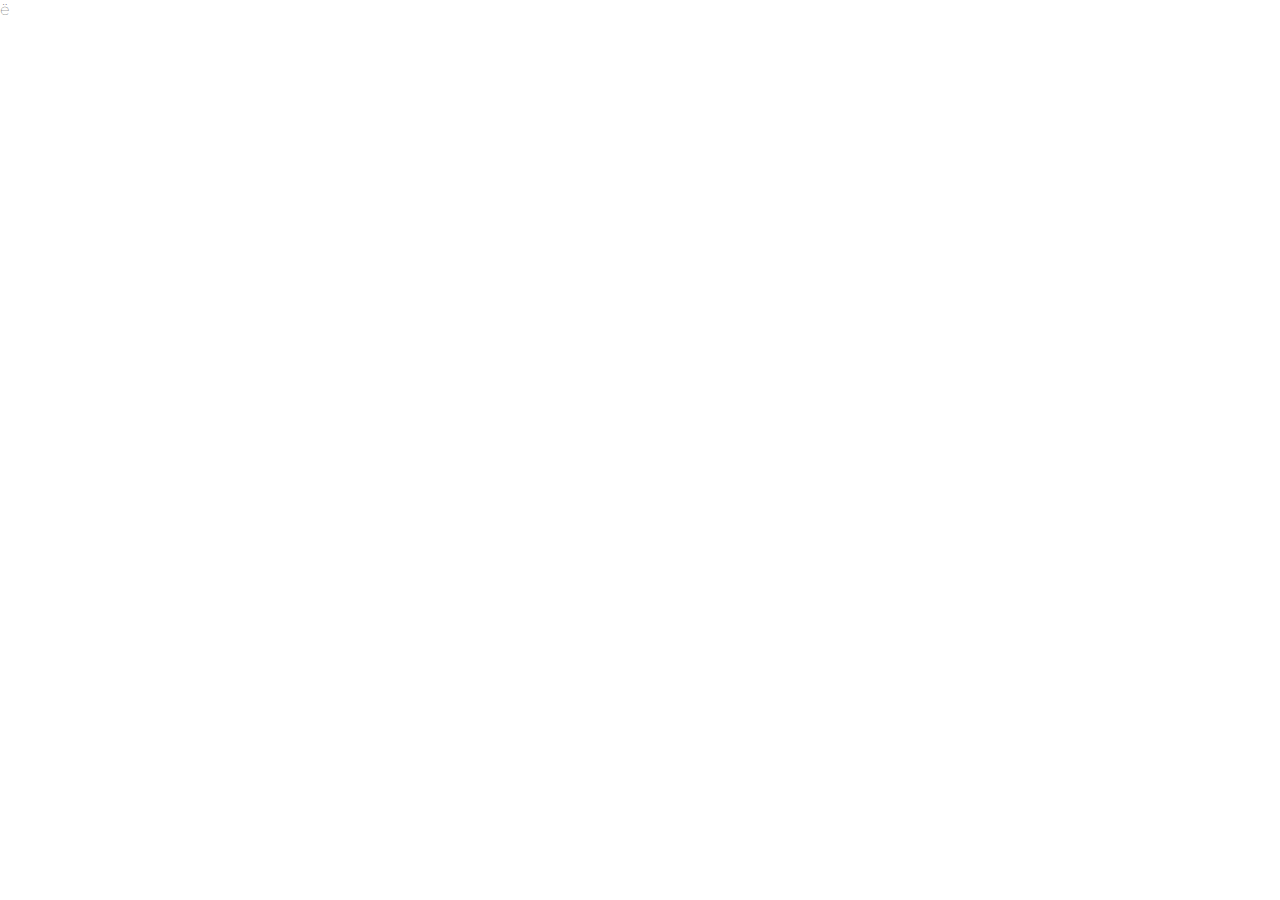
==== index.html @ 3fb4b511 "Initial commit" ====
<!DOCTYPE html>
<html lang="ru">
<head>
    <meta charset="UTF-8">
    <meta name="viewport" content="width=device-width, initial-scale=1">
    <link rel="stylesheet" type="text/css" href="./css/style.css">
    <title>Калькулятор</title>
</head>
<body>
<div class="container">
<main class="main">

</main>

</div>
<script type="text/javascript" src="./lib/jquery.min.js"></script>
<script type="text/javascript" src="./js/main.js"></script>
</body>
</html>ё
---- css/style.css ----
@font-face {
  font-family: "Georgia";
  src: url("../fonts/Georgia.woff2") format("woff2"), url("../fonts/Georgia.woff") format("woff");
  font-weight: normal;
  font-style: normal;
  font-display: swap;
}
@font-face {
  font-family: "Montserrat";
  src: url("../fonts/Montserrat-Thin.woff2") format("woff2"), url("../fonts/Montserrat-Thin.woff") format("woff");
  font-weight: 100;
  font-style: normal;
  font-display: swap;
}
*,
*::before,
*::after {
  -webkit-box-sizing: border-box;
          box-sizing: border-box;
}

body, h1, h2, h3, h4, h5, p, figure, picture {
  margin: 0;
  padding: 0;
  border: 0;
  font: inherit;
  vertical-align: baseline;
}

img, picture {
  display: block;
  max-width: 100%;
}

ol, ul {
  list-style: none;
  margin: 0;
  padding: 0;
}

input, textarea, select {
  font: inherit;
}

input, textarea {
  font-family: inherit;
  font-size: inherit;
  line-height: inherit;
  margin: 0;
}

button, input {
  overflow: visible;
}

a {
  text-decoration: none;
}

body {
  margin: 0 auto;
  font-family: "Montserrat", sans-serif;
  font-size: 16px;
  color: #333;
  background: #fff;
  -webkit-box-shadow: 0px 0px 128px -30px rgba(0, 0, 0, 0.29);
          box-shadow: 0px 0px 128px -30px rgba(0, 0, 0, 0.29);
  overflow-x: hidden;
  max-width: 1920px;
  min-height: 100vh;
}

.container {
  width: 100%;
  height: 100%;
  max-width: 1240px;
  margin: 0 auto;
  padding: 0 20px;
  -webkit-box-sizing: border-box;
          box-sizing: border-box;
}
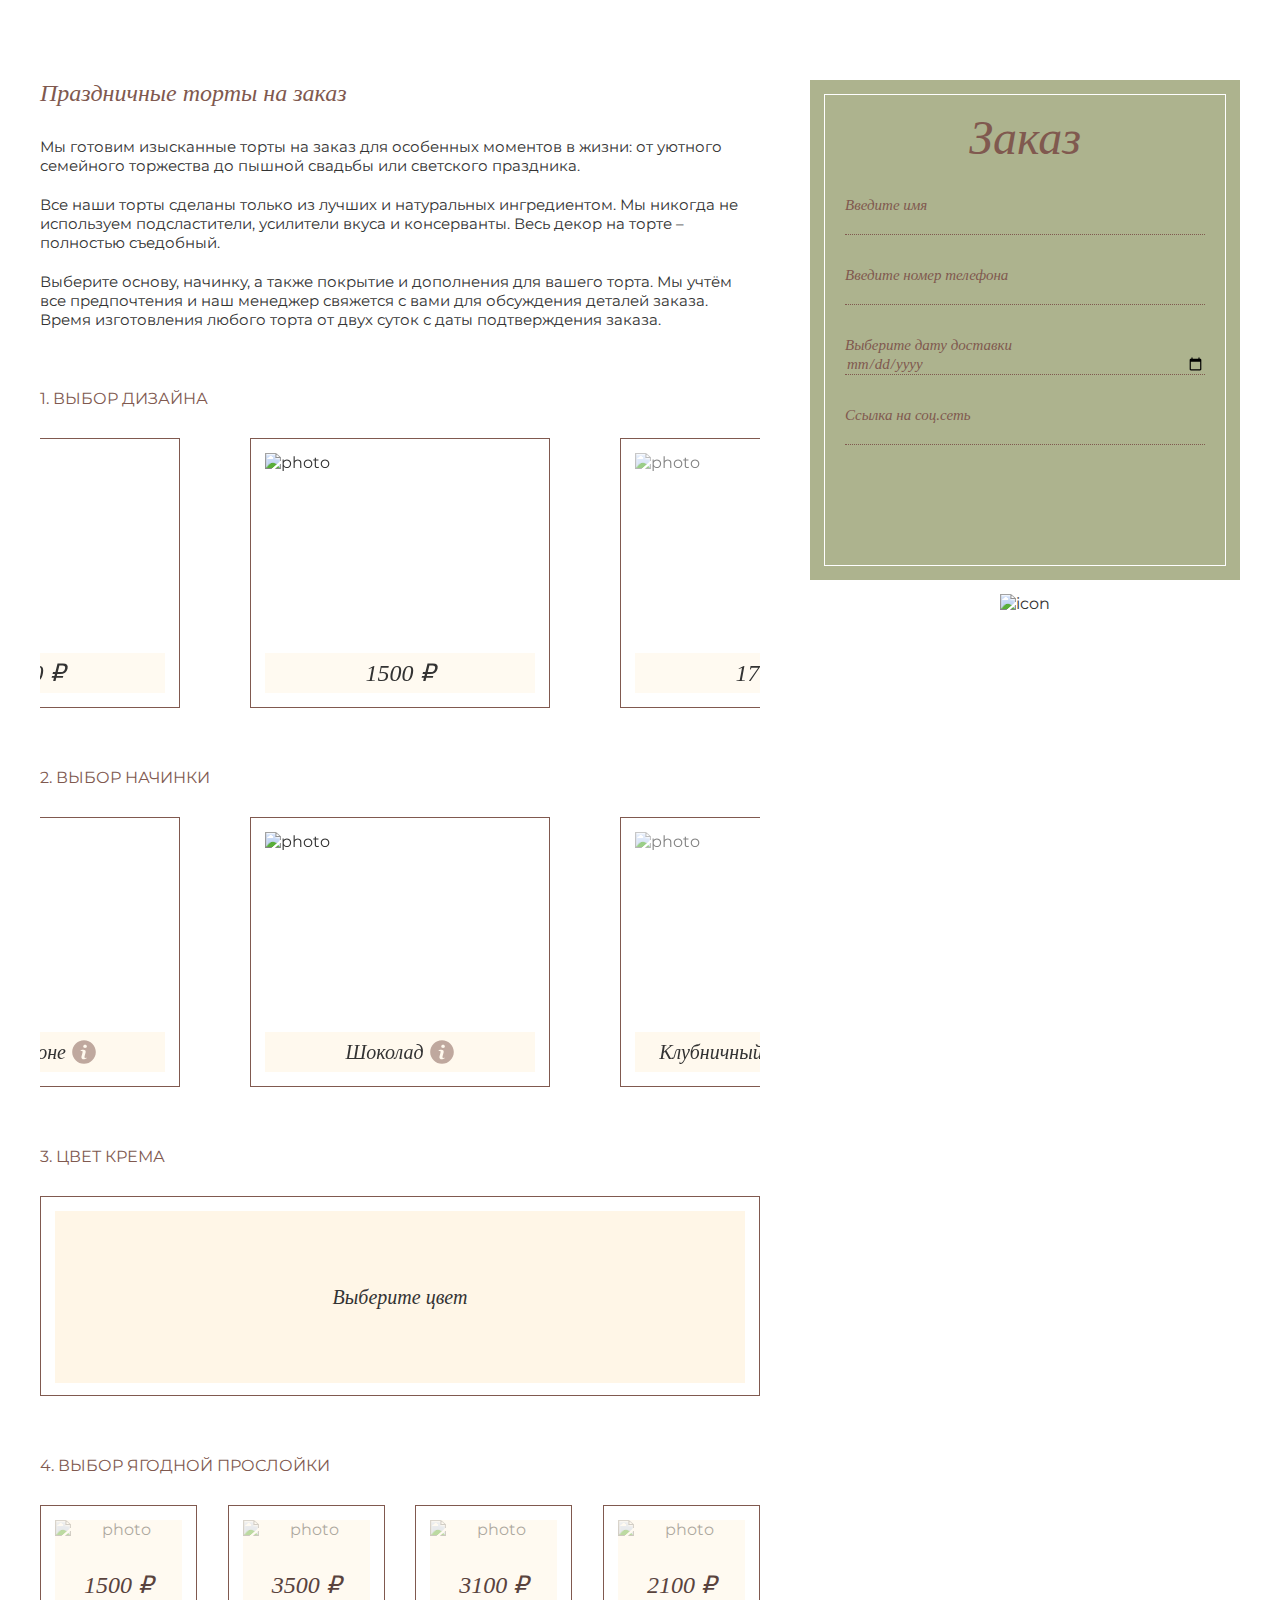
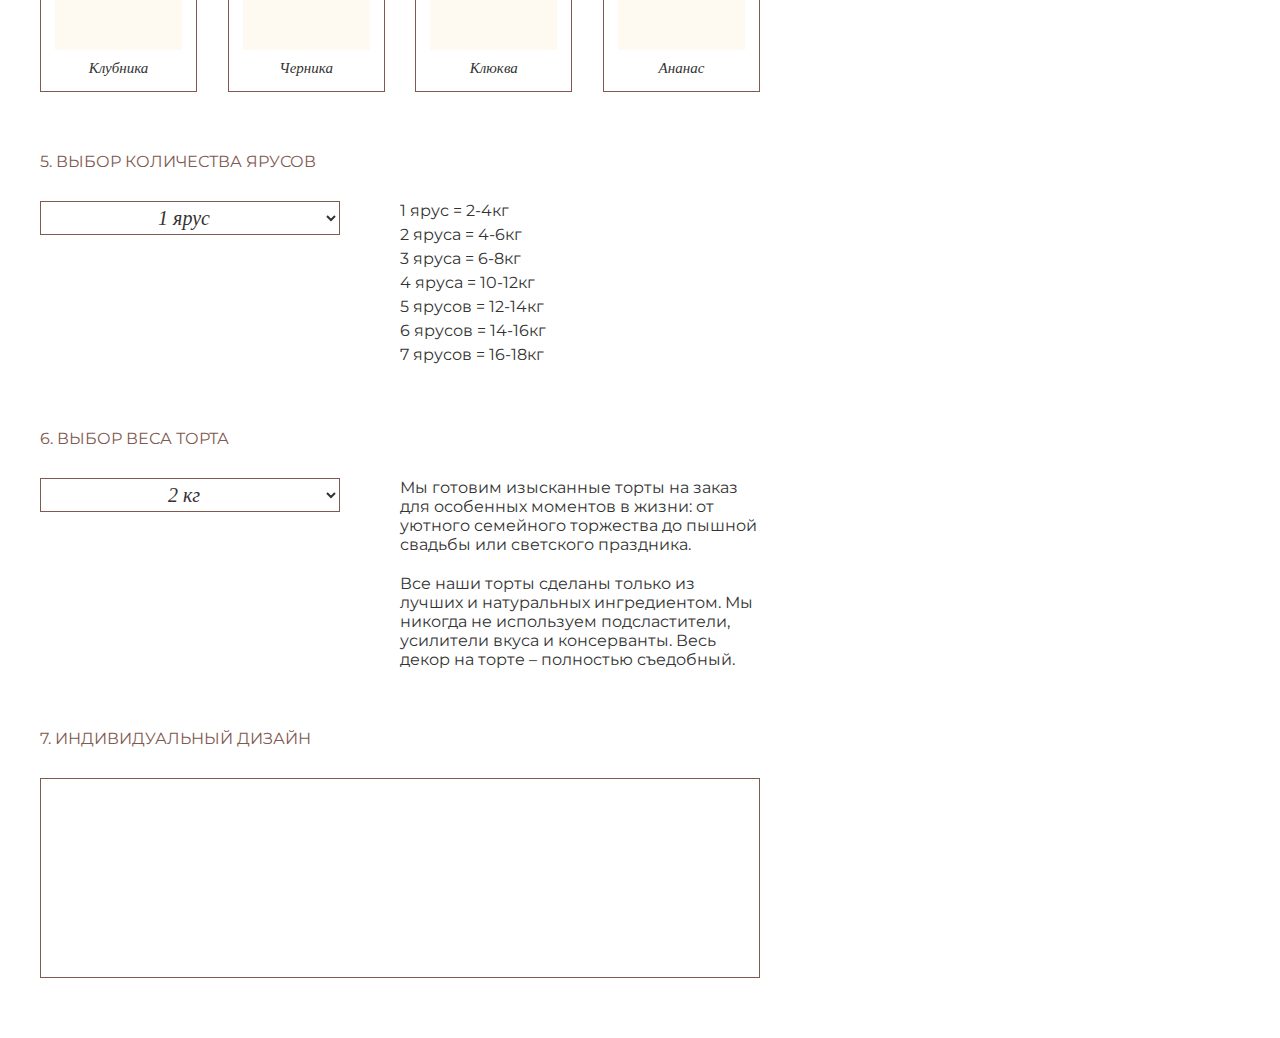
==== commit 40d971d2: "init" ====
--- a/index.html
+++ b/index.html
@@ -3,17 +3,397 @@
 <head>
     <meta charset="UTF-8">
     <meta name="viewport" content="width=device-width, initial-scale=1">
+    <link rel="stylesheet" type="text/css" href="./lib/slider/slick.css"/>
+    <link rel="stylesheet" type="text/css" href="./lib/slider/slick-theme.css"/>
+    <link rel="stylesheet" type="text/css" href="./lib/color-picker/index.min.css"/>
     <link rel="stylesheet" type="text/css" href="./css/style.css">
     <title>Калькулятор</title>
 </head>
 <body>
 <div class="container">
-<main class="main">
-
+<main class="calculator">
+    <div class="calculator__left">
+        <div class="calculator__left__description">
+            <h1>Праздничные торты на заказ</h1>
+            <p>Мы готовим изысканные торты на заказ для особенных моментов в жизни: от уютного семейного торжества до
+                пышной свадьбы или светского праздника.</p>
+            <p>Все наши торты сделаны только из лучших и натуральных ингредиентом. Мы никогда не используем
+                подсластители, усилители вкуса и консерванты. Весь декор на торте – полностью съедобный.</p>
+            <p>Выберите основу, начинку, а также покрытие и дополнения для вашего торта.
+                Мы учтём все предпочтения и наш менеджер свяжется с вами для обсуждения деталей заказа.
+                Время изготовления любого торта от двух суток с даты подтверждения заказа.</p>
+        </div>
+        <div class="design">
+            <h2>1. Выбор дизайна</h2>
+            <div class="design__slider">
+                <div>
+                    <div class="design-slide">
+                        <img src="https://four.alexmade.ru/wp-content/uploads/2023/03/3.webp" alt="photo">
+                        <div class="design-slide__prise">
+                            1500 ₽
+                        </div>
+                    </div>
+                </div>
+                <div>
+                    <div class="design-slide">
+                        <img src="https://four.alexmade.ru/wp-content/uploads/2023/03/img_4288.png" alt="photo">
+                        <div class="design-slide__prise">
+                            1700 ₽
+                        </div>
+                    </div>
+                </div>
+                <div>
+                    <div class="design-slide">
+                        <img src="https://four.alexmade.ru/wp-content/uploads/2023/03/img_4296.jpg" alt="photo">
+                        <div class="design-slide__prise">
+                            2000 ₽
+                        </div>
+                    </div>
+                </div>
+                <div>
+                    <div class="design-slide">
+                        <img src="https://four.alexmade.ru/wp-content/uploads/2023/03/img_4298.jpg" alt="photo">
+                        <div class="design-slide__prise">
+                            1300 ₽
+                        </div>
+                    </div>
+                </div>
+                <div>
+                    <div class="design-slide">
+                        <img src="https://four.alexmade.ru/wp-content/uploads/2023/03/img_4299.jpg" alt="photo">
+                        <div class="design-slide__prise">
+                            1500 ₽
+                        </div>
+                    </div>
+                </div>
+                <div>
+                    <div class="design-slide">
+                        <img src="https://four.alexmade.ru/wp-content/uploads/2023/03/3.webp" alt="photo">
+                        <div class="design-slide__prise">
+                            3500 ₽
+                        </div>
+                    </div>
+                </div>
+                <div>
+                    <div class="design-slide">
+                        <img src="https://four.alexmade.ru/wp-content/uploads/2023/03/3.webp" alt="photo">
+                        <div class="design-slide__prise">
+                            2100 ₽
+                        </div>
+                    </div>
+                </div>
+            </div>
+        </div>
+        <div class="filling">
+            <h2>2. выбор начинки</h2>
+            <div class="filling__slider">
+                <div>
+                    <div class="design-slide">
+                        <img src="https://four.alexmade.ru/wp-content/uploads/2023/03/3.webp" alt="photo">
+                        <div class="design-slide__prise">
+                            <span>Шоколад</span>
+                            <svg xmlns="http://www.w3.org/2000/svg" viewBox="0 0 26 26" width="26px" height="26px">
+                                <path d="M 13 1.1875 C 6.476563 1.1875 1.1875 6.476563 1.1875 13 C 1.1875 19.523438 6.476563 24.8125 13 24.8125 C 19.523438 24.8125 24.8125 19.523438 24.8125 13 C 24.8125 6.476563 19.523438 1.1875 13 1.1875 Z M 15.460938 19.496094 C 14.851563 19.734375 14.367188 19.917969 14.003906 20.042969 C 13.640625 20.167969 13.222656 20.230469 12.742188 20.230469 C 12.007813 20.230469 11.433594 20.050781 11.023438 19.691406 C 10.617188 19.335938 10.414063 18.878906 10.414063 18.324219 C 10.414063 18.109375 10.429688 17.890625 10.460938 17.667969 C 10.488281 17.441406 10.539063 17.191406 10.605469 16.90625 L 11.367188 14.21875 C 11.433594 13.960938 11.492188 13.71875 11.539063 13.488281 C 11.585938 13.257813 11.605469 13.046875 11.605469 12.855469 C 11.605469 12.515625 11.535156 12.273438 11.394531 12.140625 C 11.25 12.003906 10.980469 11.9375 10.582031 11.9375 C 10.386719 11.9375 10.183594 11.96875 9.976563 12.027344 C 9.769531 12.089844 9.59375 12.148438 9.445313 12.203125 L 9.648438 11.375 C 10.144531 11.171875 10.621094 11 11.078125 10.855469 C 11.53125 10.710938 11.964844 10.636719 12.367188 10.636719 C 13.097656 10.636719 13.664063 10.816406 14.058594 11.167969 C 14.453125 11.519531 14.652344 11.980469 14.652344 12.542969 C 14.652344 12.660156 14.640625 12.867188 14.613281 13.160156 C 14.585938 13.453125 14.535156 13.722656 14.460938 13.972656 L 13.703125 16.652344 C 13.640625 16.867188 13.585938 17.113281 13.535156 17.386719 C 13.488281 17.660156 13.464844 17.871094 13.464844 18.011719 C 13.464844 18.367188 13.542969 18.613281 13.703125 18.742188 C 13.859375 18.871094 14.136719 18.933594 14.53125 18.933594 C 14.714844 18.933594 14.921875 18.902344 15.15625 18.839844 C 15.386719 18.773438 15.554688 18.71875 15.660156 18.667969 Z M 15.324219 8.617188 C 14.972656 8.945313 14.546875 9.109375 14.050781 9.109375 C 13.554688 9.109375 13.125 8.945313 12.769531 8.617188 C 12.414063 8.289063 12.238281 7.890625 12.238281 7.425781 C 12.238281 6.960938 12.417969 6.558594 12.769531 6.226563 C 13.125 5.894531 13.554688 5.730469 14.050781 5.730469 C 14.546875 5.730469 14.972656 5.894531 15.324219 6.226563 C 15.679688 6.558594 15.855469 6.960938 15.855469 7.425781 C 15.855469 7.890625 15.679688 8.289063 15.324219 8.617188 Z"/>
+                            </svg>
+                        </div>
+                    </div>
+                </div>
+                <div>
+                    <div class="design-slide">
+                        <img src="https://four.alexmade.ru/wp-content/uploads/2023/03/img_4288.png" alt="photo">
+                        <div class="design-slide__prise">
+                            <span>Клубничный мармелад</span>
+                            <svg xmlns="http://www.w3.org/2000/svg" viewBox="0 0 26 26" width="26px" height="26px">
+                                <path d="M 13 1.1875 C 6.476563 1.1875 1.1875 6.476563 1.1875 13 C 1.1875 19.523438 6.476563 24.8125 13 24.8125 C 19.523438 24.8125 24.8125 19.523438 24.8125 13 C 24.8125 6.476563 19.523438 1.1875 13 1.1875 Z M 15.460938 19.496094 C 14.851563 19.734375 14.367188 19.917969 14.003906 20.042969 C 13.640625 20.167969 13.222656 20.230469 12.742188 20.230469 C 12.007813 20.230469 11.433594 20.050781 11.023438 19.691406 C 10.617188 19.335938 10.414063 18.878906 10.414063 18.324219 C 10.414063 18.109375 10.429688 17.890625 10.460938 17.667969 C 10.488281 17.441406 10.539063 17.191406 10.605469 16.90625 L 11.367188 14.21875 C 11.433594 13.960938 11.492188 13.71875 11.539063 13.488281 C 11.585938 13.257813 11.605469 13.046875 11.605469 12.855469 C 11.605469 12.515625 11.535156 12.273438 11.394531 12.140625 C 11.25 12.003906 10.980469 11.9375 10.582031 11.9375 C 10.386719 11.9375 10.183594 11.96875 9.976563 12.027344 C 9.769531 12.089844 9.59375 12.148438 9.445313 12.203125 L 9.648438 11.375 C 10.144531 11.171875 10.621094 11 11.078125 10.855469 C 11.53125 10.710938 11.964844 10.636719 12.367188 10.636719 C 13.097656 10.636719 13.664063 10.816406 14.058594 11.167969 C 14.453125 11.519531 14.652344 11.980469 14.652344 12.542969 C 14.652344 12.660156 14.640625 12.867188 14.613281 13.160156 C 14.585938 13.453125 14.535156 13.722656 14.460938 13.972656 L 13.703125 16.652344 C 13.640625 16.867188 13.585938 17.113281 13.535156 17.386719 C 13.488281 17.660156 13.464844 17.871094 13.464844 18.011719 C 13.464844 18.367188 13.542969 18.613281 13.703125 18.742188 C 13.859375 18.871094 14.136719 18.933594 14.53125 18.933594 C 14.714844 18.933594 14.921875 18.902344 15.15625 18.839844 C 15.386719 18.773438 15.554688 18.71875 15.660156 18.667969 Z M 15.324219 8.617188 C 14.972656 8.945313 14.546875 9.109375 14.050781 9.109375 C 13.554688 9.109375 13.125 8.945313 12.769531 8.617188 C 12.414063 8.289063 12.238281 7.890625 12.238281 7.425781 C 12.238281 6.960938 12.417969 6.558594 12.769531 6.226563 C 13.125 5.894531 13.554688 5.730469 14.050781 5.730469 C 14.546875 5.730469 14.972656 5.894531 15.324219 6.226563 C 15.679688 6.558594 15.855469 6.960938 15.855469 7.425781 C 15.855469 7.890625 15.679688 8.289063 15.324219 8.617188 Z"/>
+                            </svg>
+                        </div>
+                    </div>
+                </div>
+                <div>
+                    <div class="design-slide">
+                        <img src="https://four.alexmade.ru/wp-content/uploads/2023/03/img_4296.jpg" alt="photo">
+                        <div class="design-slide__prise">
+                            <span>Смородина-лаванда</span>
+                            <svg xmlns="http://www.w3.org/2000/svg" viewBox="0 0 26 26" width="26px" height="26px">
+                                <path d="M 13 1.1875 C 6.476563 1.1875 1.1875 6.476563 1.1875 13 C 1.1875 19.523438 6.476563 24.8125 13 24.8125 C 19.523438 24.8125 24.8125 19.523438 24.8125 13 C 24.8125 6.476563 19.523438 1.1875 13 1.1875 Z M 15.460938 19.496094 C 14.851563 19.734375 14.367188 19.917969 14.003906 20.042969 C 13.640625 20.167969 13.222656 20.230469 12.742188 20.230469 C 12.007813 20.230469 11.433594 20.050781 11.023438 19.691406 C 10.617188 19.335938 10.414063 18.878906 10.414063 18.324219 C 10.414063 18.109375 10.429688 17.890625 10.460938 17.667969 C 10.488281 17.441406 10.539063 17.191406 10.605469 16.90625 L 11.367188 14.21875 C 11.433594 13.960938 11.492188 13.71875 11.539063 13.488281 C 11.585938 13.257813 11.605469 13.046875 11.605469 12.855469 C 11.605469 12.515625 11.535156 12.273438 11.394531 12.140625 C 11.25 12.003906 10.980469 11.9375 10.582031 11.9375 C 10.386719 11.9375 10.183594 11.96875 9.976563 12.027344 C 9.769531 12.089844 9.59375 12.148438 9.445313 12.203125 L 9.648438 11.375 C 10.144531 11.171875 10.621094 11 11.078125 10.855469 C 11.53125 10.710938 11.964844 10.636719 12.367188 10.636719 C 13.097656 10.636719 13.664063 10.816406 14.058594 11.167969 C 14.453125 11.519531 14.652344 11.980469 14.652344 12.542969 C 14.652344 12.660156 14.640625 12.867188 14.613281 13.160156 C 14.585938 13.453125 14.535156 13.722656 14.460938 13.972656 L 13.703125 16.652344 C 13.640625 16.867188 13.585938 17.113281 13.535156 17.386719 C 13.488281 17.660156 13.464844 17.871094 13.464844 18.011719 C 13.464844 18.367188 13.542969 18.613281 13.703125 18.742188 C 13.859375 18.871094 14.136719 18.933594 14.53125 18.933594 C 14.714844 18.933594 14.921875 18.902344 15.15625 18.839844 C 15.386719 18.773438 15.554688 18.71875 15.660156 18.667969 Z M 15.324219 8.617188 C 14.972656 8.945313 14.546875 9.109375 14.050781 9.109375 C 13.554688 9.109375 13.125 8.945313 12.769531 8.617188 C 12.414063 8.289063 12.238281 7.890625 12.238281 7.425781 C 12.238281 6.960938 12.417969 6.558594 12.769531 6.226563 C 13.125 5.894531 13.554688 5.730469 14.050781 5.730469 C 14.546875 5.730469 14.972656 5.894531 15.324219 6.226563 C 15.679688 6.558594 15.855469 6.960938 15.855469 7.425781 C 15.855469 7.890625 15.679688 8.289063 15.324219 8.617188 Z"/>
+                            </svg>
+                        </div>
+                    </div>
+                </div>
+                <div>
+                    <div class="design-slide">
+                        <img src="https://four.alexmade.ru/wp-content/uploads/2023/03/img_4298.jpg" alt="photo">
+                        <div class="design-slide__prise">
+                            <span>Ванильный</span>
+                            <svg xmlns="http://www.w3.org/2000/svg" viewBox="0 0 26 26" width="26px" height="26px">
+                                <path d="M 13 1.1875 C 6.476563 1.1875 1.1875 6.476563 1.1875 13 C 1.1875 19.523438 6.476563 24.8125 13 24.8125 C 19.523438 24.8125 24.8125 19.523438 24.8125 13 C 24.8125 6.476563 19.523438 1.1875 13 1.1875 Z M 15.460938 19.496094 C 14.851563 19.734375 14.367188 19.917969 14.003906 20.042969 C 13.640625 20.167969 13.222656 20.230469 12.742188 20.230469 C 12.007813 20.230469 11.433594 20.050781 11.023438 19.691406 C 10.617188 19.335938 10.414063 18.878906 10.414063 18.324219 C 10.414063 18.109375 10.429688 17.890625 10.460938 17.667969 C 10.488281 17.441406 10.539063 17.191406 10.605469 16.90625 L 11.367188 14.21875 C 11.433594 13.960938 11.492188 13.71875 11.539063 13.488281 C 11.585938 13.257813 11.605469 13.046875 11.605469 12.855469 C 11.605469 12.515625 11.535156 12.273438 11.394531 12.140625 C 11.25 12.003906 10.980469 11.9375 10.582031 11.9375 C 10.386719 11.9375 10.183594 11.96875 9.976563 12.027344 C 9.769531 12.089844 9.59375 12.148438 9.445313 12.203125 L 9.648438 11.375 C 10.144531 11.171875 10.621094 11 11.078125 10.855469 C 11.53125 10.710938 11.964844 10.636719 12.367188 10.636719 C 13.097656 10.636719 13.664063 10.816406 14.058594 11.167969 C 14.453125 11.519531 14.652344 11.980469 14.652344 12.542969 C 14.652344 12.660156 14.640625 12.867188 14.613281 13.160156 C 14.585938 13.453125 14.535156 13.722656 14.460938 13.972656 L 13.703125 16.652344 C 13.640625 16.867188 13.585938 17.113281 13.535156 17.386719 C 13.488281 17.660156 13.464844 17.871094 13.464844 18.011719 C 13.464844 18.367188 13.542969 18.613281 13.703125 18.742188 C 13.859375 18.871094 14.136719 18.933594 14.53125 18.933594 C 14.714844 18.933594 14.921875 18.902344 15.15625 18.839844 C 15.386719 18.773438 15.554688 18.71875 15.660156 18.667969 Z M 15.324219 8.617188 C 14.972656 8.945313 14.546875 9.109375 14.050781 9.109375 C 13.554688 9.109375 13.125 8.945313 12.769531 8.617188 C 12.414063 8.289063 12.238281 7.890625 12.238281 7.425781 C 12.238281 6.960938 12.417969 6.558594 12.769531 6.226563 C 13.125 5.894531 13.554688 5.730469 14.050781 5.730469 C 14.546875 5.730469 14.972656 5.894531 15.324219 6.226563 C 15.679688 6.558594 15.855469 6.960938 15.855469 7.425781 C 15.855469 7.890625 15.679688 8.289063 15.324219 8.617188 Z"/>
+                            </svg>
+                        </div>
+                    </div>
+                </div>
+                <div>
+                    <div class="design-slide">
+                        <img src="https://four.alexmade.ru/wp-content/uploads/2023/03/img_4299.jpg" alt="photo">
+                        <div class="design-slide__prise">
+                            <span>Тирамису</span>
+                            <svg xmlns="http://www.w3.org/2000/svg" viewBox="0 0 26 26" width="26px" height="26px">
+                                <path d="M 13 1.1875 C 6.476563 1.1875 1.1875 6.476563 1.1875 13 C 1.1875 19.523438 6.476563 24.8125 13 24.8125 C 19.523438 24.8125 24.8125 19.523438 24.8125 13 C 24.8125 6.476563 19.523438 1.1875 13 1.1875 Z M 15.460938 19.496094 C 14.851563 19.734375 14.367188 19.917969 14.003906 20.042969 C 13.640625 20.167969 13.222656 20.230469 12.742188 20.230469 C 12.007813 20.230469 11.433594 20.050781 11.023438 19.691406 C 10.617188 19.335938 10.414063 18.878906 10.414063 18.324219 C 10.414063 18.109375 10.429688 17.890625 10.460938 17.667969 C 10.488281 17.441406 10.539063 17.191406 10.605469 16.90625 L 11.367188 14.21875 C 11.433594 13.960938 11.492188 13.71875 11.539063 13.488281 C 11.585938 13.257813 11.605469 13.046875 11.605469 12.855469 C 11.605469 12.515625 11.535156 12.273438 11.394531 12.140625 C 11.25 12.003906 10.980469 11.9375 10.582031 11.9375 C 10.386719 11.9375 10.183594 11.96875 9.976563 12.027344 C 9.769531 12.089844 9.59375 12.148438 9.445313 12.203125 L 9.648438 11.375 C 10.144531 11.171875 10.621094 11 11.078125 10.855469 C 11.53125 10.710938 11.964844 10.636719 12.367188 10.636719 C 13.097656 10.636719 13.664063 10.816406 14.058594 11.167969 C 14.453125 11.519531 14.652344 11.980469 14.652344 12.542969 C 14.652344 12.660156 14.640625 12.867188 14.613281 13.160156 C 14.585938 13.453125 14.535156 13.722656 14.460938 13.972656 L 13.703125 16.652344 C 13.640625 16.867188 13.585938 17.113281 13.535156 17.386719 C 13.488281 17.660156 13.464844 17.871094 13.464844 18.011719 C 13.464844 18.367188 13.542969 18.613281 13.703125 18.742188 C 13.859375 18.871094 14.136719 18.933594 14.53125 18.933594 C 14.714844 18.933594 14.921875 18.902344 15.15625 18.839844 C 15.386719 18.773438 15.554688 18.71875 15.660156 18.667969 Z M 15.324219 8.617188 C 14.972656 8.945313 14.546875 9.109375 14.050781 9.109375 C 13.554688 9.109375 13.125 8.945313 12.769531 8.617188 C 12.414063 8.289063 12.238281 7.890625 12.238281 7.425781 C 12.238281 6.960938 12.417969 6.558594 12.769531 6.226563 C 13.125 5.894531 13.554688 5.730469 14.050781 5.730469 C 14.546875 5.730469 14.972656 5.894531 15.324219 6.226563 C 15.679688 6.558594 15.855469 6.960938 15.855469 7.425781 C 15.855469 7.890625 15.679688 8.289063 15.324219 8.617188 Z"/>
+                            </svg>
+                        </div>
+                    </div>
+                </div>
+                <div>
+                    <div class="design-slide">
+                        <img src="https://four.alexmade.ru/wp-content/uploads/2023/03/3.webp" alt="photo">
+                        <div class="design-slide__prise">
+                            <span>Чизкейк</span>
+                            <svg xmlns="http://www.w3.org/2000/svg" viewBox="0 0 26 26" width="26px" height="26px">
+                                <path d="M 13 1.1875 C 6.476563 1.1875 1.1875 6.476563 1.1875 13 C 1.1875 19.523438 6.476563 24.8125 13 24.8125 C 19.523438 24.8125 24.8125 19.523438 24.8125 13 C 24.8125 6.476563 19.523438 1.1875 13 1.1875 Z M 15.460938 19.496094 C 14.851563 19.734375 14.367188 19.917969 14.003906 20.042969 C 13.640625 20.167969 13.222656 20.230469 12.742188 20.230469 C 12.007813 20.230469 11.433594 20.050781 11.023438 19.691406 C 10.617188 19.335938 10.414063 18.878906 10.414063 18.324219 C 10.414063 18.109375 10.429688 17.890625 10.460938 17.667969 C 10.488281 17.441406 10.539063 17.191406 10.605469 16.90625 L 11.367188 14.21875 C 11.433594 13.960938 11.492188 13.71875 11.539063 13.488281 C 11.585938 13.257813 11.605469 13.046875 11.605469 12.855469 C 11.605469 12.515625 11.535156 12.273438 11.394531 12.140625 C 11.25 12.003906 10.980469 11.9375 10.582031 11.9375 C 10.386719 11.9375 10.183594 11.96875 9.976563 12.027344 C 9.769531 12.089844 9.59375 12.148438 9.445313 12.203125 L 9.648438 11.375 C 10.144531 11.171875 10.621094 11 11.078125 10.855469 C 11.53125 10.710938 11.964844 10.636719 12.367188 10.636719 C 13.097656 10.636719 13.664063 10.816406 14.058594 11.167969 C 14.453125 11.519531 14.652344 11.980469 14.652344 12.542969 C 14.652344 12.660156 14.640625 12.867188 14.613281 13.160156 C 14.585938 13.453125 14.535156 13.722656 14.460938 13.972656 L 13.703125 16.652344 C 13.640625 16.867188 13.585938 17.113281 13.535156 17.386719 C 13.488281 17.660156 13.464844 17.871094 13.464844 18.011719 C 13.464844 18.367188 13.542969 18.613281 13.703125 18.742188 C 13.859375 18.871094 14.136719 18.933594 14.53125 18.933594 C 14.714844 18.933594 14.921875 18.902344 15.15625 18.839844 C 15.386719 18.773438 15.554688 18.71875 15.660156 18.667969 Z M 15.324219 8.617188 C 14.972656 8.945313 14.546875 9.109375 14.050781 9.109375 C 13.554688 9.109375 13.125 8.945313 12.769531 8.617188 C 12.414063 8.289063 12.238281 7.890625 12.238281 7.425781 C 12.238281 6.960938 12.417969 6.558594 12.769531 6.226563 C 13.125 5.894531 13.554688 5.730469 14.050781 5.730469 C 14.546875 5.730469 14.972656 5.894531 15.324219 6.226563 C 15.679688 6.558594 15.855469 6.960938 15.855469 7.425781 C 15.855469 7.890625 15.679688 8.289063 15.324219 8.617188 Z"/>
+                            </svg>
+                        </div>
+                    </div>
+                </div>
+                <div>
+                    <div class="design-slide">
+                        <img src="https://four.alexmade.ru/wp-content/uploads/2023/03/3.webp" alt="photo">
+                        <div class="design-slide__prise">
+                            <span>Маскарпоне</span>
+                            <svg xmlns="http://www.w3.org/2000/svg" viewBox="0 0 26 26" width="26px" height="26px">
+                                <path d="M 13 1.1875 C 6.476563 1.1875 1.1875 6.476563 1.1875 13 C 1.1875 19.523438 6.476563 24.8125 13 24.8125 C 19.523438 24.8125 24.8125 19.523438 24.8125 13 C 24.8125 6.476563 19.523438 1.1875 13 1.1875 Z M 15.460938 19.496094 C 14.851563 19.734375 14.367188 19.917969 14.003906 20.042969 C 13.640625 20.167969 13.222656 20.230469 12.742188 20.230469 C 12.007813 20.230469 11.433594 20.050781 11.023438 19.691406 C 10.617188 19.335938 10.414063 18.878906 10.414063 18.324219 C 10.414063 18.109375 10.429688 17.890625 10.460938 17.667969 C 10.488281 17.441406 10.539063 17.191406 10.605469 16.90625 L 11.367188 14.21875 C 11.433594 13.960938 11.492188 13.71875 11.539063 13.488281 C 11.585938 13.257813 11.605469 13.046875 11.605469 12.855469 C 11.605469 12.515625 11.535156 12.273438 11.394531 12.140625 C 11.25 12.003906 10.980469 11.9375 10.582031 11.9375 C 10.386719 11.9375 10.183594 11.96875 9.976563 12.027344 C 9.769531 12.089844 9.59375 12.148438 9.445313 12.203125 L 9.648438 11.375 C 10.144531 11.171875 10.621094 11 11.078125 10.855469 C 11.53125 10.710938 11.964844 10.636719 12.367188 10.636719 C 13.097656 10.636719 13.664063 10.816406 14.058594 11.167969 C 14.453125 11.519531 14.652344 11.980469 14.652344 12.542969 C 14.652344 12.660156 14.640625 12.867188 14.613281 13.160156 C 14.585938 13.453125 14.535156 13.722656 14.460938 13.972656 L 13.703125 16.652344 C 13.640625 16.867188 13.585938 17.113281 13.535156 17.386719 C 13.488281 17.660156 13.464844 17.871094 13.464844 18.011719 C 13.464844 18.367188 13.542969 18.613281 13.703125 18.742188 C 13.859375 18.871094 14.136719 18.933594 14.53125 18.933594 C 14.714844 18.933594 14.921875 18.902344 15.15625 18.839844 C 15.386719 18.773438 15.554688 18.71875 15.660156 18.667969 Z M 15.324219 8.617188 C 14.972656 8.945313 14.546875 9.109375 14.050781 9.109375 C 13.554688 9.109375 13.125 8.945313 12.769531 8.617188 C 12.414063 8.289063 12.238281 7.890625 12.238281 7.425781 C 12.238281 6.960938 12.417969 6.558594 12.769531 6.226563 C 13.125 5.894531 13.554688 5.730469 14.050781 5.730469 C 14.546875 5.730469 14.972656 5.894531 15.324219 6.226563 C 15.679688 6.558594 15.855469 6.960938 15.855469 7.425781 C 15.855469 7.890625 15.679688 8.289063 15.324219 8.617188 Z"/>
+                            </svg>
+                        </div>
+                    </div>
+                </div>
+            </div>
+        </div>
+        <div class="cream-color">
+            <h2>3. цвет крема</h2>
+            <div class="color-picker-box">
+                <div class="color-picker color-picker__source" style="background-color: rgb(255,246,231);">
+                    <span>Выберите цвет</span>
+                </div>
+                <input id="color-picker" type="hidden" value="#FFF6E7">
+            </div>
+        </div>
+        <div class="layer">
+            <h2>4. выбор ягодной прослойки</h2>
+            <div class="layer__box">
+                <div class="radio">
+                    <label class="custom-radio">
+                        <input type="radio" name="payment-method" value="444">
+                        <div class="custom-radio-box">
+                            <span>1500 ₽</span>
+                            <img src="https://ic.pics.livejournal.com/vlladd/12102597/191759/191759_original.jpg"
+                                 alt="photo">
+                        </div>
+                    </label>
+                    <span class="radio__title">Клубника</span>
+                </div>
+                <div class="radio">
+                    <label class="custom-radio">
+                        <input type="radio" name="payment-method" value="444">
+                        <div class="custom-radio-box">
+                            <span>3500 ₽</span>
+                            <img src="https://from-ua.com/upload/articles/2019/02/25/large/1551089824_23.jpg"
+                                 alt="photo">
+                        </div>
+                    </label>
+                    <span class="radio__title">Черника</span>
+                </div>
+                <div class="radio">
+                    <label class="custom-radio">
+                        <input type="radio" name="payment-method" value="444">
+                        <div class="custom-radio-box">
+                            <span>3100 ₽</span>
+                            <img src="https://donatewales.org/wp-content/uploads/a/c/6/ac600e77b4ce78ddf14bf11ee04f4a4f.png"
+                                 alt="photo">
+                        </div>
+                    </label>
+                    <span class="radio__title">Клюква</span>
+                </div>
+                <div class="radio">
+                    <label class="custom-radio">
+                        <input type="radio" name="payment-method" value="444">
+                        <div class="custom-radio-box">
+                            <span>2100 ₽</span>
+                            <img src="https://images.freeimages.com/images/large-previews/f7f/pineapple-1057494.jpg"
+                                 alt="photo">
+                        </div>
+                    </label>
+                    <span class="radio__title">Ананас</span>
+                </div>
+            </div>
+        </div>
+        <div class="tier">
+            <h2>5. выбор количества ярусов</h2>
+            <div class="tier__box">
+                <div class="select-box">
+                    <select class="select" placeholder="Выберите количества ярусов">
+                        <option value="1">1 ярус</option>
+                        <option value="2">2 яруса</option>
+                        <option value="3">3 яруса</option>
+                        <option value="4">4 яруса</option>
+                        <option value="5">5 ярусов</option>
+                        <option value="6">6 ярусов</option>
+                        <option value="7">7 ярусов</option>
+                    </select>
+                </div>
+                <ul>
+                    <li>1 ярус = 2-4кг</li>
+                    <li>2 яруса = 4-6кг</li>
+                    <li>3 яруса = 6-8кг</li>
+                    <li>4 яруса = 10-12кг</li>
+                    <li>5 ярусов = 12-14кг</li>
+                    <li>6 ярусов = 14-16кг</li>
+                    <li>7 ярусов = 16-18кг</li>
+                </ul>
+            </div>
+        </div>
+        <div class="weight">
+            <h2>6. выбор веса торта</h2>
+            <div class="weight__box">
+                <div class="select-box">
+                    <select class="select" placeholder="Выберите количества ярусов">
+                        <option value="2">2 кг</option>
+                        <option value="3">3 кг</option>
+                        <option value="4">4 кг</option>
+                        <option value="5">5 кг</option>
+                        <option value="6">6 кг</option>
+                        <option value="7">7 кг</option>
+                        <option value="8">8 кг</option>
+                        <option value="9">9 кг</option>
+                        <option value="10">10 кг</option>
+                        <option value="11">11 кг</option>
+                        <option value="12">12 кг</option>
+                        <option value="13">13 кг</option>
+                        <option value="14">14 кг</option>
+                        <option value="15">15 кг</option>
+                        <option value="16">16 кг</option>
+                        <option value="17">17 кг</option>
+                        <option value="18">18 кг</option>
+                        <option value="19">19 кг</option>
+                        <option value="20">20 кг</option>
+                    </select>
+                </div>
+                <div class="weight__box__description">
+                    <p>Мы готовим изысканные торты на заказ для особенных моментов в жизни: от уютного семейного
+                        торжества до пышной свадьбы или светского праздника.</p>
+                    <p>Все наши торты сделаны только из лучших и натуральных ингредиентом. Мы никогда не используем
+                        подсластители, усилители вкуса и консерванты. Весь декор на торте – полностью съедобный.</p>
+                </div>
+            </div>
+        </div>
+        <div class="self-design">
+            <h2>7. ИНДИВИДУАЛЬНЫЙ ДИЗАЙН</h2>
+            <div class="color-picker-box">
+
+            </div>
+        </div>
+    </div>
+    <div class="calculator__right">
+        <div class="calculator__right__box">
+            <div class="calculator__right__box__title">
+                <span class="calculator__right__box__title__text">Заказ</span>
+            </div>
+            <img class="calculator__right__box__icon"
+                 src="https://four.alexmade.ru/wp-content/themes/AlexMade/img/bow.svg" alt="icon">
+            <label for="name">Введите имя</label>
+            <input required id="name" type="text">
+            <label for="phone">Введите номер телефона</label>
+            <input required id="phone" type="text">
+            <label for="date">Выберите дату доставки</label>
+            <input required id="date" type="date">
+            <label for="network">Cсылка на соц.сеть</label>
+            <input id="network" type="text">
+        </div>
+    </div>
 </main>
 
 </div>
 <script type="text/javascript" src="./lib/jquery.min.js"></script>
+<script type="text/javascript" src="./lib/slider/slick.js"></script>
+<script type="text/javascript" src="../lib/color-picker/index.min.js"></script>
 <script type="text/javascript" src="./js/main.js"></script>
+<script type="text/javascript">
+  $('.design__slider').length && $('.design__slider').slick({
+    arrows: false,
+    dots: false,
+    infinite: true,
+    slidesToShow: 1,
+    slidesToScroll: 1,
+    centerMode: true,
+    focusOnSelect: true,
+    centerPadding: '175px',
+  });
+
+  $('.filling__slider').length && $('.filling__slider').slick({
+    arrows: false,
+    dots: false,
+    infinite: true,
+    slidesToShow: 1,
+    slidesToScroll: 1,
+    centerMode: true,
+    focusOnSelect: true,
+    centerPadding: '175px',
+  });
+
+  $('a[data-modal]').click(function (event) {
+    $(this).modal({
+      escapeClose: false,
+      clickClose: false,
+      showClose: false,
+      closeExisting: false,
+      fadeDuration: 300,
+      fadeDelay: 0,
+    });
+    return false;
+  });
+
+
+  function enableColorPickerEffect(picker, property, change, duration) {
+    if (picker.hasEffect) {
+      return;
+    }
+    picker.hasEffect = true;
+    picker.self.style[property] = change[0];
+    picker.self.style.transition = property + ' ' + (duration / 1000) + 's ease';
+    picker.self.addEventListener('transitionend', function () {
+      let value = +(this.style[property] || change[0]);
+      change[0] === value && picker.exit(); // Hide color picker panel on transition end
+    });
+    picker.on('focus', function () {
+      this.enter();
+      this.self.style[property] = change[1];
+    });
+    picker.on('blur', function () {
+      this.self.style[property] = change[0];
+    });
+  }
+
+  function replaceWithColorBox(source) {
+    if (source.hasColorBox) {
+      return;
+    }
+    source.hasColorBox = true;
+    source.noAlpha = true;
+    let box = document.querySelector('.color-picker'),
+      color = source.value;
+    box.value = color; // Hacky :(
+    box.style.backgroundColor = color;
+    source.parentNode.insertBefore(box, source);
+    source.type = 'hidden';
+    const picker = new CP(box);
+    enableColorPickerEffect(picker, 'opacity', [0, 1], 250);
+    picker.on('change', function (r, g, b, a) {
+      let color = this.color(r, g, b, a);
+      source.value = color;
+      this.source.value = color; // Hacky :(
+      this.source.style.backgroundColor = color;
+    });
+  }
+
+  replaceWithColorBox(document.querySelector('#color-picker'));
+
+</script>
 </body>
-</html>ё+</html>--- a/lib/color-picker/index.min.css
+++ b/lib/color-picker/index.min.css
@@ -0,0 +1 @@
+:root{--color-color-picker__controls:#000;--fill-color-picker__controls:0 0;--height-color-picker__controls:10em;--shadow-color-picker__dialog:1px 3px 6px rgba(0, 0, 0, .5);--size-color-picker__controls:12px;--stroke-color-picker__controls:#000;--width-color-picker__control--a:1.5em;--width-color-picker__control--h:1.5em;--width-color-picker__control--s\/v:10em}.color-picker__control--a,.color-picker__control--h,.color-picker__control--s\/v{-moz-user-select:none;-ms-user-select:none;-webkit-tap-highlight-color:transparent;-webkit-touch-callout:none;-webkit-user-select:none;background-size:100% 100%;position:relative;user-select:none}.color-picker__control--a div,.color-picker__control--h div,.color-picker__control--s\/v div{bottom:0;left:0;position:absolute;right:0;top:0}.color-picker__control--a,.color-picker__control--h{border-left:1px solid;cursor:ns-resize;overflow:hidden}.color-picker__control--a{width:var(--width-color-picker__control--a)}.color-picker__control--a div{z-index:2}.color-picker__control--a div+div{background-image:linear-gradient(45deg,#ddd 25%,transparent 25%,transparent 75%,#ddd 75%,#ddd 100%),linear-gradient(45deg,#ddd 25%,#fff 25%,#fff 75%,#ddd 75%,#ddd 100%);background-position:0 0,.25em .25em;background-size:.5em .5em;z-index:1}.color-picker__control--h{width:var(--width-color-picker__control--a)}.color-picker__control--h div{background-image:linear-gradient(to top,red 0,#ff0 17%,#0f0 33%,#0ff 50%,#00f 67%,#f0f 83%,red 100%)}.color-picker__control--s\/v{cursor:crosshair;overflow:hidden;width:var(--width-color-picker__control--s\/v)}.color-picker__control--s\/v div+div{background-image:linear-gradient(to right,#fff,rgba(255,255,255,0))}.color-picker__control--s\/v div+div+div{background-image:linear-gradient(to top,#000,rgba(0,0,0,0))}.color-picker__controls{background:var(--fill-color-picker__controls);border-radius:var(--arc-color-picker__controls);border:1px solid;border-color:var(--stroke-color-picker__controls);color:var(--color-color-picker__controls);display:flex;height:var(--height-color-picker__controls);overflow:hidden}.color-picker__dialog{box-shadow:var(--shadow-color-picker__dialog);left:0;position:absolute;top:0;z-index:9999}.color-picker__dialog,.color-picker__dialog *,.color-picker__dialog ::after,.color-picker__dialog ::before,.color-picker__dialog::after,.color-picker__dialog::before{box-sizing:border-box;font:inherit}.color-picker__cursor{border-color:inherit;color:inherit;font:inherit;font-size:var(--size-color-picker__controls)}.color-picker__cursor--a,.color-picker__cursor--h{display:block;height:.5em;left:0;position:absolute;right:0;top:-.25em;z-index:2}.color-picker__cursor--a::before,.color-picker__cursor--h::before{border:.25em solid;border-bottom-color:transparent;border-top-color:transparent;bottom:0;content:"";display:block;left:0;position:absolute;right:0;top:0}.color-picker__cursor--s\/v{display:block;height:.75em;position:absolute;right:-.375em;top:-.375em;width:.75em;z-index:2}.color-picker__cursor--s\/v::before{border-radius:100%;border:1px solid #fff;bottom:0;box-shadow:0 0 2px #000;content:"";display:block;left:0;position:absolute;right:0;top:0}--- a/css/style.css
+++ b/css/style.css
@@ -1,15 +1,9 @@
+@import url("https://fonts.googleapis.com/css2?family=Montserrat:wght@400;500&display=swap");
 @font-face {
   font-family: "Georgia";
-  src: url("../fonts/Georgia.woff2") format("woff2"), url("../fonts/Georgia.woff") format("woff");
-  font-weight: normal;
-  font-style: normal;
-  font-display: swap;
-}
-@font-face {
-  font-family: "Montserrat";
-  src: url("../fonts/Montserrat-Thin.woff2") format("woff2"), url("../fonts/Montserrat-Thin.woff") format("woff");
-  font-weight: 100;
-  font-style: normal;
+  src: url("../fonts/georgiai.ttf") format("ttf");
+  font-weight: normal;
+  font-style: italic;
   font-display: swap;
 }
 *,
@@ -57,14 +51,17 @@
   text-decoration: none;
 }
 
+html {
+  width: 100%;
+  height: 100%;
+}
+
 body {
   margin: 0 auto;
   font-family: "Montserrat", sans-serif;
   font-size: 16px;
   color: #333;
   background: #fff;
-  -webkit-box-shadow: 0px 0px 128px -30px rgba(0, 0, 0, 0.29);
-          box-shadow: 0px 0px 128px -30px rgba(0, 0, 0, 0.29);
   overflow-x: hidden;
   max-width: 1920px;
   min-height: 100vh;
@@ -78,4 +75,548 @@
   padding: 0 20px;
   -webkit-box-sizing: border-box;
           box-sizing: border-box;
+}
+
+.calculator {
+  width: 100%;
+  height: 100%;
+  display: -webkit-box;
+  display: -ms-flexbox;
+  display: flex;
+  -webkit-box-orient: horizontal;
+  -webkit-box-direction: normal;
+      -ms-flex-direction: row;
+          flex-direction: row;
+  -webkit-box-align: start;
+      -ms-flex-align: start;
+          align-items: flex-start;
+  -webkit-box-pack: justify;
+      -ms-flex-pack: justify;
+          justify-content: space-between;
+  margin-top: 80px;
+}
+.calculator__left {
+  height: 100%;
+  -webkit-box-flex: 1;
+      -ms-flex: 1;
+          flex: 1;
+  padding-right: 50px;
+  width: 100%;
+}
+.calculator__left__description {
+  width: 100%;
+  height: 100%;
+  margin-bottom: 60px;
+}
+.calculator__left__description h1 {
+  font-family: "Georgia", serif;
+  font-size: 24px;
+  color: #80594F;
+  font-weight: normal;
+  font-style: italic;
+  margin-bottom: 30px;
+}
+.calculator__left__description p {
+  font-family: "Montserrat", sans-serif;
+  font-size: 15px;
+  color: #333;
+  margin-bottom: 20px;
+  font-weight: 400;
+}
+.calculator__left__description p:last-child {
+  margin: 0;
+}
+.calculator__left .design {
+  width: 100%;
+  text-align: left;
+  margin-bottom: 60px;
+}
+.calculator__left .design h2 {
+  font-size: 16px;
+  color: #80594F;
+  text-transform: uppercase;
+  margin-bottom: 30px;
+}
+.calculator__left .design__slider {
+  width: 720px;
+  height: 270px;
+}
+.calculator__left .design .design-slide {
+  padding: 14px;
+  border: 1px solid #80594F;
+  height: 270px;
+  overflow: hidden;
+  position: relative;
+  width: 300px;
+  margin: auto;
+}
+.calculator__left .design .design-slide img {
+  -o-object-fit: cover;
+     object-fit: cover;
+  width: 100%;
+  height: 100%;
+  opacity: 0.6;
+  -webkit-transition: 0.3s;
+  transition: 0.3s;
+}
+.calculator__left .design .design-slide__prise {
+  position: absolute;
+  bottom: 14px;
+  right: 14px;
+  left: 14px;
+  width: calc(100% - 28px);
+  height: 40px;
+  background-color: rgba(255, 246, 231, 0.6);
+  display: -webkit-box;
+  display: -ms-flexbox;
+  display: flex;
+  -webkit-box-align: center;
+      -ms-flex-align: center;
+          align-items: center;
+  -webkit-box-pack: center;
+      -ms-flex-pack: center;
+          justify-content: center;
+  font-family: "Georgia", serif;
+  font-size: 24px;
+  color: #333;
+  font-weight: normal;
+  font-style: italic;
+  text-align: center;
+}
+.calculator__left .filling {
+  width: 100%;
+  text-align: left;
+  margin-bottom: 60px;
+}
+.calculator__left .filling h2 {
+  font-size: 16px;
+  color: #80594F;
+  text-transform: uppercase;
+  margin-bottom: 30px;
+}
+.calculator__left .filling__slider {
+  width: 720px;
+  height: 270px;
+}
+.calculator__left .filling .design-slide {
+  padding: 14px;
+  border: 1px solid #80594F;
+  height: 270px;
+  overflow: hidden;
+  position: relative;
+  width: 300px;
+  margin: auto;
+}
+.calculator__left .filling .design-slide img {
+  -o-object-fit: cover;
+     object-fit: cover;
+  width: 100%;
+  height: 100%;
+  opacity: 0.6;
+  -webkit-transition: 0.3s;
+  transition: 0.3s;
+}
+.calculator__left .filling .design-slide__prise {
+  position: absolute;
+  bottom: 14px;
+  right: 14px;
+  left: 14px;
+  width: calc(100% - 28px);
+  height: 40px;
+  background-color: rgba(255, 246, 231, 0.7);
+  display: -webkit-box;
+  display: -ms-flexbox;
+  display: flex;
+  -webkit-box-align: center;
+      -ms-flex-align: center;
+          align-items: center;
+  -webkit-box-pack: center;
+      -ms-flex-pack: center;
+          justify-content: center;
+  font-family: "Georgia", serif;
+  font-size: 20px;
+  color: #333;
+  font-weight: normal;
+  font-style: italic;
+  text-align: center;
+  cursor: pointer;
+}
+.calculator__left .filling .design-slide__prise span {
+  margin-right: 5px;
+}
+.calculator__left .filling .design-slide__prise svg {
+  opacity: 0.5;
+  -webkit-transition: 0.3s;
+  transition: 0.3s;
+  fill: #80594F;
+}
+.calculator__left .filling .design-slide__prise:hover svg {
+  opacity: 1;
+  -webkit-transition: 0.3s;
+  transition: 0.3s;
+}
+.calculator__left .cream-color {
+  width: 100%;
+  text-align: left;
+  margin-bottom: 60px;
+}
+.calculator__left .cream-color h2 {
+  font-size: 16px;
+  color: #80594F;
+  text-transform: uppercase;
+  margin-bottom: 30px;
+}
+.calculator__left .cream-color .change-color {
+  cursor: pointer;
+  display: inline-block;
+  height: 30px;
+  width: 30px;
+}
+.calculator__left .layer {
+  width: 100%;
+  text-align: left;
+  margin-bottom: 60px;
+}
+.calculator__left .layer h2 {
+  font-size: 16px;
+  color: #80594F;
+  text-transform: uppercase;
+  margin-bottom: 30px;
+}
+.calculator__left .layer__box {
+  width: 100%;
+  display: -webkit-box;
+  display: -ms-flexbox;
+  display: flex;
+  -webkit-box-orient: horizontal;
+  -webkit-box-direction: normal;
+      -ms-flex-direction: row;
+          flex-direction: row;
+  -webkit-box-pack: justify;
+      -ms-flex-pack: justify;
+          justify-content: space-between;
+}
+.calculator__left .layer__box .radio {
+  max-width: 157px;
+  width: 100%;
+  margin-right: 5px;
+  padding: 14px;
+  border: 1px solid #80594F;
+  display: -webkit-box;
+  display: -ms-flexbox;
+  display: flex;
+  -webkit-box-orient: vertical;
+  -webkit-box-direction: normal;
+      -ms-flex-direction: column;
+          flex-direction: column;
+  text-align: center;
+  -webkit-box-pack: center;
+      -ms-flex-pack: center;
+          justify-content: center;
+}
+.calculator__left .layer__box .radio__title {
+  margin-top: 10px;
+  font-family: "Georgia", serif;
+  font-size: 15px;
+  color: #333;
+  font-weight: normal;
+  font-style: italic;
+  text-align: center;
+  width: 100%;
+}
+.calculator__left .layer__box .radio:last-child {
+  margin-right: 0;
+}
+.calculator__left .tier {
+  width: 100%;
+  text-align: left;
+  margin-bottom: 60px;
+}
+.calculator__left .tier h2 {
+  font-size: 16px;
+  color: #80594F;
+  text-transform: uppercase;
+  margin-bottom: 30px;
+}
+.calculator__left .tier__box {
+  width: 100%;
+  display: -webkit-box;
+  display: -ms-flexbox;
+  display: flex;
+  -webkit-box-orient: horizontal;
+  -webkit-box-direction: normal;
+      -ms-flex-direction: row;
+          flex-direction: row;
+  -webkit-box-pack: justify;
+      -ms-flex-pack: justify;
+          justify-content: space-between;
+}
+.calculator__left .tier__box .select-box {
+  margin-right: 40px;
+}
+.calculator__left .tier__box .select-box .select {
+  max-width: 300px;
+  width: 300px;
+  outline: 0;
+  background: #ffffff;
+  border: 1px solid #80594F;
+  padding: 4px;
+  font-family: "Georgia", serif;
+  font-size: 20px;
+  color: #333;
+  font-weight: normal;
+  font-style: italic;
+  text-align: center;
+}
+.calculator__left .tier__box ul {
+  width: 50%;
+}
+.calculator__left .tier__box ul li {
+  font-family: "Montserrat", sans-serif;
+  font-size: 16px;
+  color: #333;
+  font-weight: 400;
+  margin-bottom: 5px;
+}
+.calculator__left .weight {
+  width: 100%;
+  text-align: left;
+  margin-bottom: 60px;
+}
+.calculator__left .weight h2 {
+  font-size: 16px;
+  color: #80594F;
+  text-transform: uppercase;
+  margin-bottom: 30px;
+}
+.calculator__left .weight__box {
+  width: 100%;
+  display: -webkit-box;
+  display: -ms-flexbox;
+  display: flex;
+  -webkit-box-orient: horizontal;
+  -webkit-box-direction: normal;
+      -ms-flex-direction: row;
+          flex-direction: row;
+  -webkit-box-pack: justify;
+      -ms-flex-pack: justify;
+          justify-content: space-between;
+}
+.calculator__left .weight__box .select-box {
+  margin-right: 40px;
+}
+.calculator__left .weight__box .select-box .select {
+  max-width: 300px;
+  width: 300px;
+  outline: 0;
+  background: #ffffff;
+  border: 1px solid #80594F;
+  padding: 4px;
+  font-family: "Georgia", serif;
+  font-size: 20px;
+  color: #333;
+  font-weight: normal;
+  font-style: italic;
+  text-align: center;
+}
+.calculator__left .weight__box__description {
+  width: 50%;
+}
+.calculator__left .weight__box__description p {
+  font-family: "Montserrat", sans-serif;
+  font-size: 16px;
+  color: #333;
+  font-weight: 400;
+  margin-bottom: 20px;
+}
+.calculator__left .weight__box__description p:last-child {
+  margin: 0;
+}
+.calculator__left .self-design {
+  width: 100%;
+  text-align: left;
+  margin-bottom: 60px;
+}
+.calculator__left .self-design h2 {
+  font-size: 16px;
+  color: #80594F;
+  text-transform: uppercase;
+  margin-bottom: 30px;
+}
+.calculator__right {
+  height: 500px;
+  width: 430px;
+  background-color: #ADB38E;
+  padding: 14px;
+}
+.calculator__right__box {
+  border: 1px solid #ffffff;
+  width: 100%;
+  height: 100%;
+  padding: 15px 20px 15px 20px;
+  position: relative;
+}
+.calculator__right__box__icon {
+  position: absolute;
+  bottom: -48px;
+  left: 50%;
+  -webkit-transform: translate(-50%, 0);
+          transform: translate(-50%, 0);
+}
+.calculator__right__box__title {
+  margin: 0 auto;
+  text-align: center;
+  margin-bottom: 30px;
+}
+.calculator__right__box__title__text {
+  font-size: 48px;
+  font-family: "Georgia", serif;
+  color: #80594F;
+  font-weight: normal;
+  font-style: italic;
+}
+.calculator__right__box input {
+  width: 100%;
+  background-color: transparent;
+  border: none;
+  border-bottom: 1px dotted #80594F;
+  font-family: "Georgia", serif;
+  font-size: 15px;
+  color: #80594F;
+  font-weight: normal;
+  font-style: italic;
+  margin-bottom: 30px;
+}
+.calculator__right__box input:focus {
+  outline: none;
+  border: none;
+  border-bottom: 1px dotted #80594F;
+}
+.calculator__right__box label {
+  font-family: "Georgia", serif;
+  font-size: 15px;
+  color: #80594F;
+  font-weight: normal;
+  font-style: italic;
+  margin-bottom: 10px;
+}
+
+.design__slider .slick-slide.slick-current .design-slide img {
+  opacity: 1;
+  -webkit-transition: 0.3s;
+  transition: 0.3s;
+}
+
+.filling__slider .slick-slide.slick-current .design-slide img {
+  opacity: 1;
+  -webkit-transition: 0.3s;
+  transition: 0.3s;
+}
+
+.color-picker-box {
+  width: 100%;
+  height: 200px;
+  border: 1px solid #80594F;
+  padding: 14px;
+  position: relative;
+}
+
+.color-picker {
+  position: absolute;
+  width: calc(100% - 28px);
+  height: 172px;
+  font-family: "Georgia", serif;
+  font-size: 20px;
+  color: #333;
+  font-weight: normal;
+  font-style: italic;
+  text-align: center;
+  cursor: pointer;
+  display: -webkit-box;
+  display: -ms-flexbox;
+  display: flex;
+  -webkit-box-align: center;
+      -ms-flex-align: center;
+          align-items: center;
+  -webkit-box-pack: center;
+      -ms-flex-pack: center;
+          justify-content: center;
+}
+
+.color-picker__control--a {
+  display: none;
+}
+
+.custom-radio-box {
+  width: 100%;
+  height: 130px;
+  display: -webkit-box;
+  display: -ms-flexbox;
+  display: flex;
+  -webkit-box-align: center;
+      -ms-flex-align: center;
+          align-items: center;
+  -webkit-box-pack: center;
+      -ms-flex-pack: center;
+          justify-content: center;
+  position: relative;
+  cursor: pointer;
+  overflow: hidden;
+}
+.custom-radio-box span {
+  z-index: 3;
+  text-align: center;
+  font-family: "Georgia", serif;
+  font-size: 24px;
+  color: #59433e;
+  font-weight: normal;
+  font-style: italic;
+  position: relative;
+}
+.custom-radio-box img {
+  position: absolute;
+  -o-object-fit: cover;
+     object-fit: cover;
+  width: 100%;
+  height: 100%;
+  z-index: 0;
+  /*filter: blur(1px);*/
+}
+
+.custom-radio > input {
+  position: absolute;
+  z-index: -1;
+  opacity: 0;
+}
+
+.custom-radio > .custom-radio-box {
+  display: -webkit-inline-box;
+  display: -ms-inline-flexbox;
+  display: inline-flex;
+  -webkit-box-align: center;
+      -ms-flex-align: center;
+          align-items: center;
+  -webkit-user-select: none;
+     -moz-user-select: none;
+      -ms-user-select: none;
+          user-select: none;
+}
+
+.custom-radio > .custom-radio-box::after {
+  content: "";
+  position: absolute;
+  width: 100%;
+  height: 100%;
+  left: 0;
+  top: 0;
+  background-color: rgba(255, 246, 231, 0.6);
+  z-index: 1;
+}
+
+.custom-radio > input:checked + .custom-radio-box span {
+  color: #ffffff;
+}
+
+.custom-radio > input:checked + .custom-radio-box::after {
+  background-color: rgba(0, 0, 0, 0.1);
 }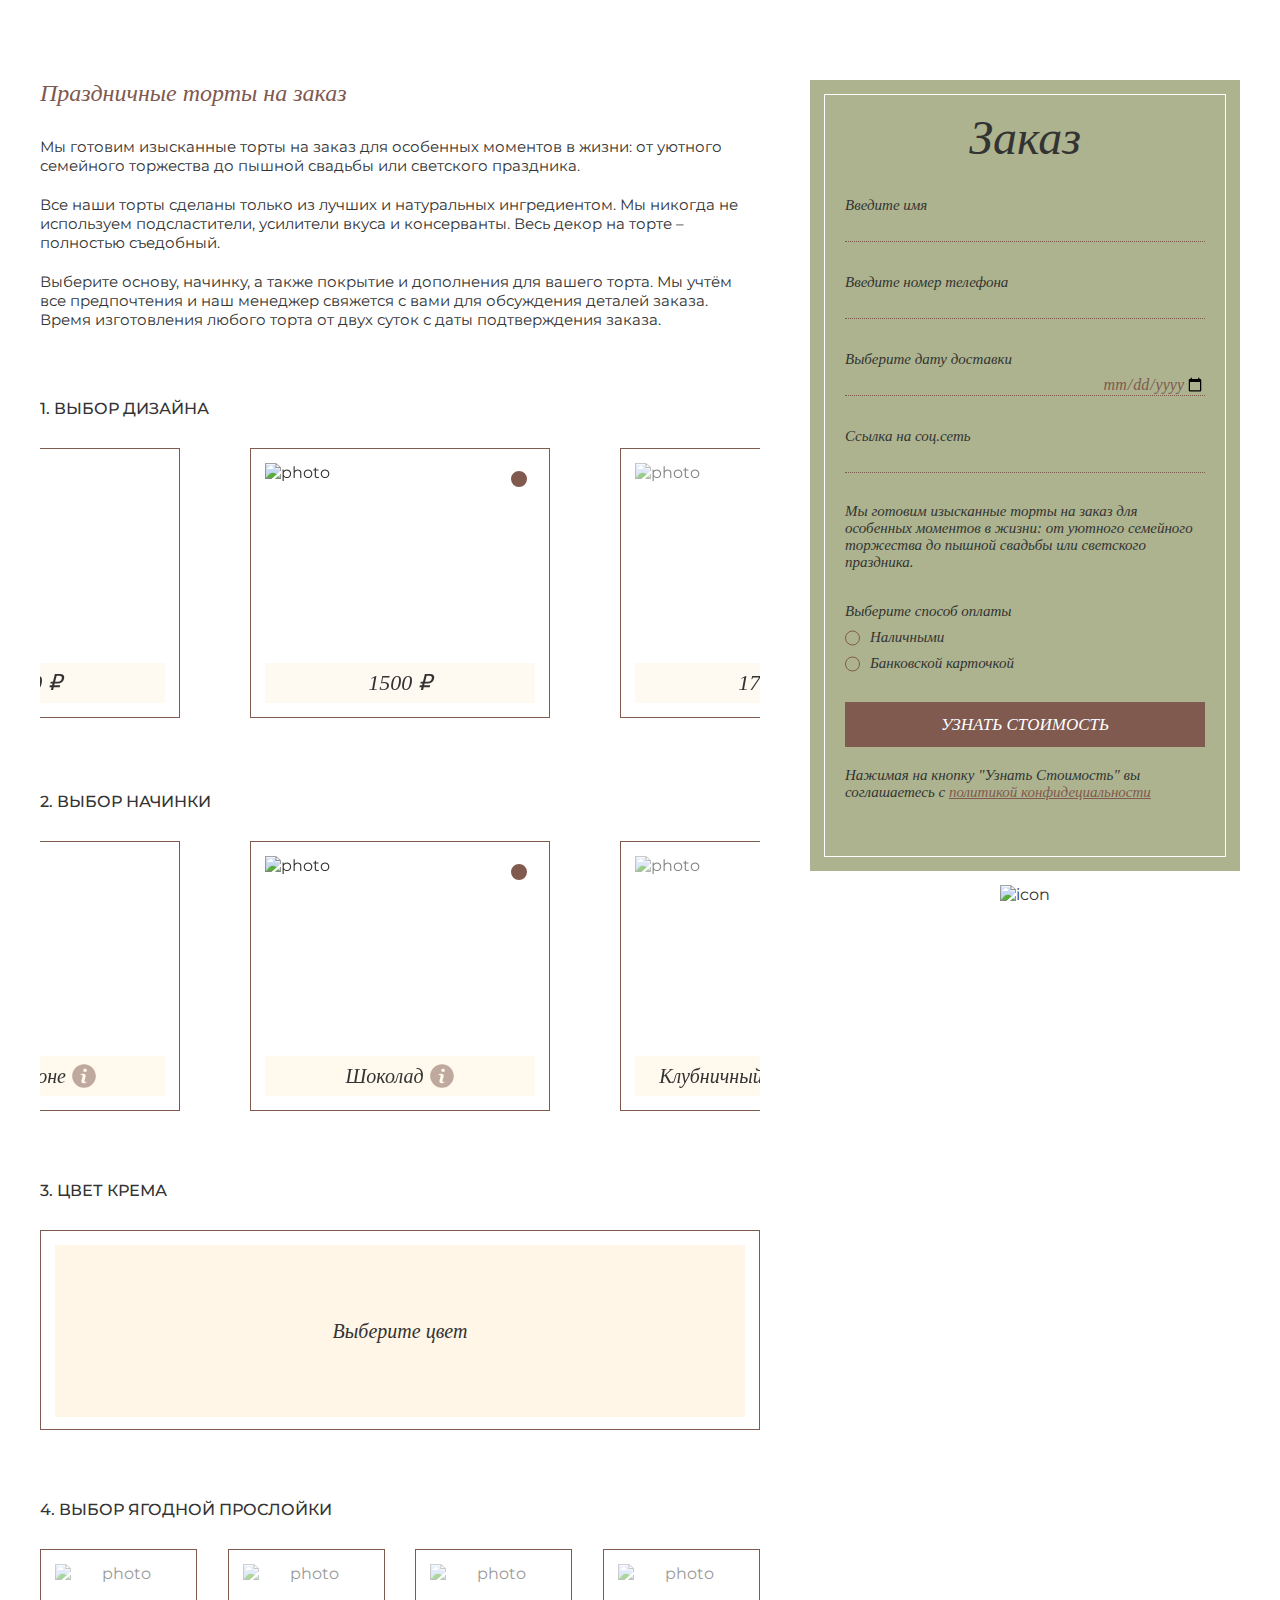
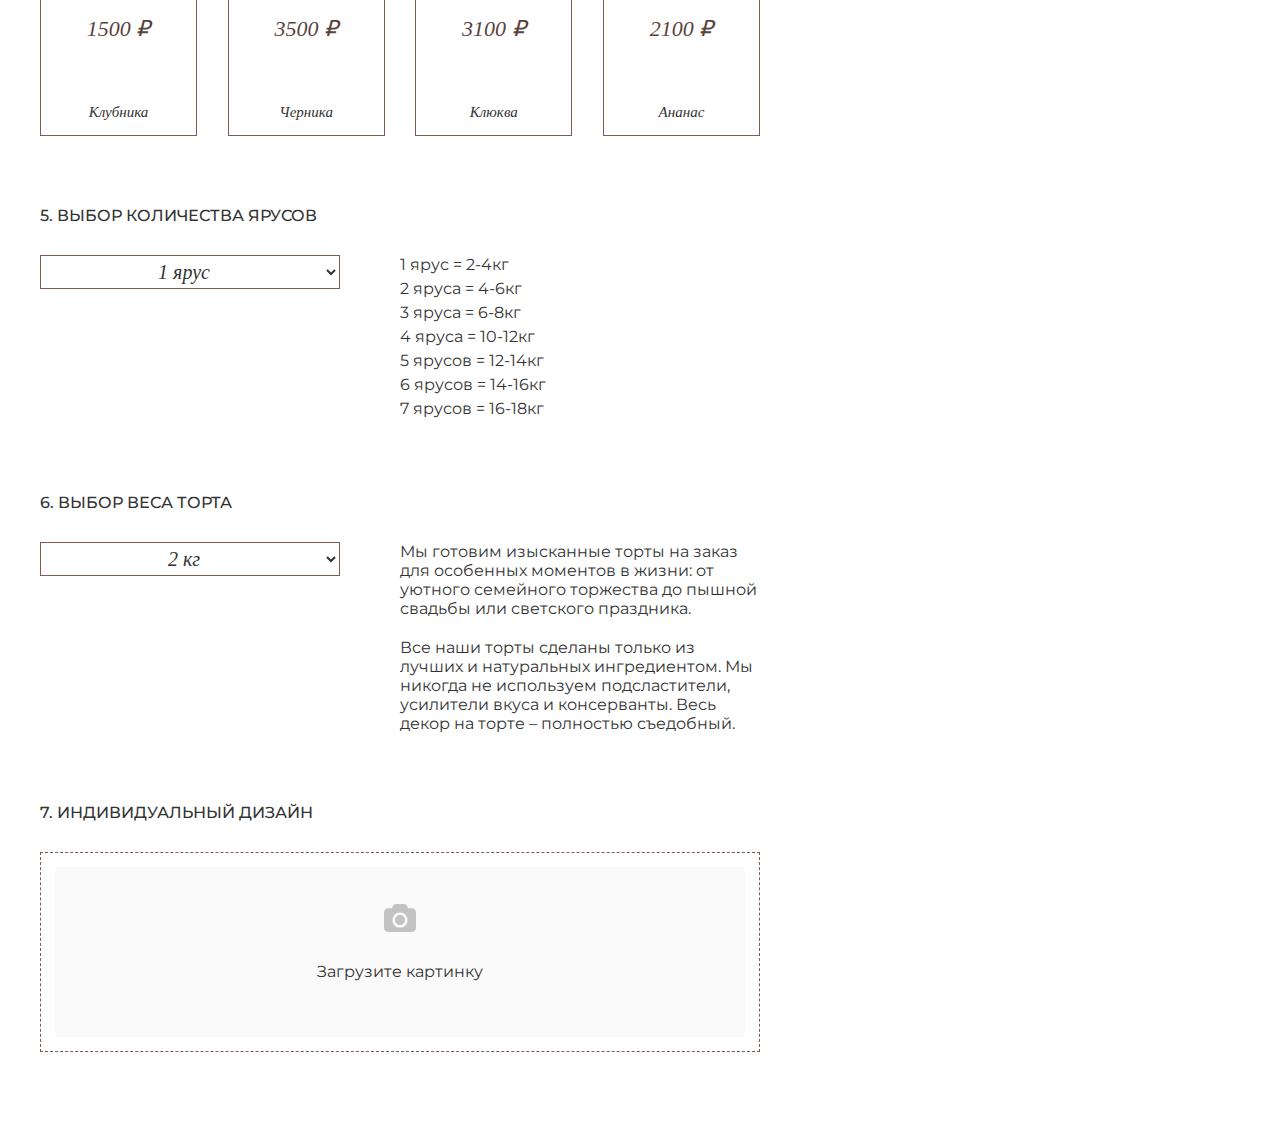
==== commit 9006de23: "add styles" ====
--- a/index.html
+++ b/index.html
@@ -6,6 +6,7 @@
     <link rel="stylesheet" type="text/css" href="./lib/slider/slick.css"/>
     <link rel="stylesheet" type="text/css" href="./lib/slider/slick-theme.css"/>
     <link rel="stylesheet" type="text/css" href="./lib/color-picker/index.min.css"/>
+    <link rel="stylesheet" type="text/css" href="./lib/modal/jquery.modal.min.css"/>
     <link rel="stylesheet" type="text/css" href="./css/style.css">
     <title>Калькулятор</title>
 </head>
@@ -90,78 +91,78 @@
                 <div>
                     <div class="design-slide">
                         <img src="https://four.alexmade.ru/wp-content/uploads/2023/03/3.webp" alt="photo">
-                        <div class="design-slide__prise">
+                        <a href="#filling-1" data-modal class="design-slide__prise">
                             <span>Шоколад</span>
                             <svg xmlns="http://www.w3.org/2000/svg" viewBox="0 0 26 26" width="26px" height="26px">
                                 <path d="M 13 1.1875 C 6.476563 1.1875 1.1875 6.476563 1.1875 13 C 1.1875 19.523438 6.476563 24.8125 13 24.8125 C 19.523438 24.8125 24.8125 19.523438 24.8125 13 C 24.8125 6.476563 19.523438 1.1875 13 1.1875 Z M 15.460938 19.496094 C 14.851563 19.734375 14.367188 19.917969 14.003906 20.042969 C 13.640625 20.167969 13.222656 20.230469 12.742188 20.230469 C 12.007813 20.230469 11.433594 20.050781 11.023438 19.691406 C 10.617188 19.335938 10.414063 18.878906 10.414063 18.324219 C 10.414063 18.109375 10.429688 17.890625 10.460938 17.667969 C 10.488281 17.441406 10.539063 17.191406 10.605469 16.90625 L 11.367188 14.21875 C 11.433594 13.960938 11.492188 13.71875 11.539063 13.488281 C 11.585938 13.257813 11.605469 13.046875 11.605469 12.855469 C 11.605469 12.515625 11.535156 12.273438 11.394531 12.140625 C 11.25 12.003906 10.980469 11.9375 10.582031 11.9375 C 10.386719 11.9375 10.183594 11.96875 9.976563 12.027344 C 9.769531 12.089844 9.59375 12.148438 9.445313 12.203125 L 9.648438 11.375 C 10.144531 11.171875 10.621094 11 11.078125 10.855469 C 11.53125 10.710938 11.964844 10.636719 12.367188 10.636719 C 13.097656 10.636719 13.664063 10.816406 14.058594 11.167969 C 14.453125 11.519531 14.652344 11.980469 14.652344 12.542969 C 14.652344 12.660156 14.640625 12.867188 14.613281 13.160156 C 14.585938 13.453125 14.535156 13.722656 14.460938 13.972656 L 13.703125 16.652344 C 13.640625 16.867188 13.585938 17.113281 13.535156 17.386719 C 13.488281 17.660156 13.464844 17.871094 13.464844 18.011719 C 13.464844 18.367188 13.542969 18.613281 13.703125 18.742188 C 13.859375 18.871094 14.136719 18.933594 14.53125 18.933594 C 14.714844 18.933594 14.921875 18.902344 15.15625 18.839844 C 15.386719 18.773438 15.554688 18.71875 15.660156 18.667969 Z M 15.324219 8.617188 C 14.972656 8.945313 14.546875 9.109375 14.050781 9.109375 C 13.554688 9.109375 13.125 8.945313 12.769531 8.617188 C 12.414063 8.289063 12.238281 7.890625 12.238281 7.425781 C 12.238281 6.960938 12.417969 6.558594 12.769531 6.226563 C 13.125 5.894531 13.554688 5.730469 14.050781 5.730469 C 14.546875 5.730469 14.972656 5.894531 15.324219 6.226563 C 15.679688 6.558594 15.855469 6.960938 15.855469 7.425781 C 15.855469 7.890625 15.679688 8.289063 15.324219 8.617188 Z"/>
                             </svg>
-                        </div>
+                        </a>
                     </div>
                 </div>
                 <div>
                     <div class="design-slide">
                         <img src="https://four.alexmade.ru/wp-content/uploads/2023/03/img_4288.png" alt="photo">
-                        <div class="design-slide__prise">
+                        <a href="#filling-2" data-modal class="design-slide__prise">
                             <span>Клубничный мармелад</span>
                             <svg xmlns="http://www.w3.org/2000/svg" viewBox="0 0 26 26" width="26px" height="26px">
                                 <path d="M 13 1.1875 C 6.476563 1.1875 1.1875 6.476563 1.1875 13 C 1.1875 19.523438 6.476563 24.8125 13 24.8125 C 19.523438 24.8125 24.8125 19.523438 24.8125 13 C 24.8125 6.476563 19.523438 1.1875 13 1.1875 Z M 15.460938 19.496094 C 14.851563 19.734375 14.367188 19.917969 14.003906 20.042969 C 13.640625 20.167969 13.222656 20.230469 12.742188 20.230469 C 12.007813 20.230469 11.433594 20.050781 11.023438 19.691406 C 10.617188 19.335938 10.414063 18.878906 10.414063 18.324219 C 10.414063 18.109375 10.429688 17.890625 10.460938 17.667969 C 10.488281 17.441406 10.539063 17.191406 10.605469 16.90625 L 11.367188 14.21875 C 11.433594 13.960938 11.492188 13.71875 11.539063 13.488281 C 11.585938 13.257813 11.605469 13.046875 11.605469 12.855469 C 11.605469 12.515625 11.535156 12.273438 11.394531 12.140625 C 11.25 12.003906 10.980469 11.9375 10.582031 11.9375 C 10.386719 11.9375 10.183594 11.96875 9.976563 12.027344 C 9.769531 12.089844 9.59375 12.148438 9.445313 12.203125 L 9.648438 11.375 C 10.144531 11.171875 10.621094 11 11.078125 10.855469 C 11.53125 10.710938 11.964844 10.636719 12.367188 10.636719 C 13.097656 10.636719 13.664063 10.816406 14.058594 11.167969 C 14.453125 11.519531 14.652344 11.980469 14.652344 12.542969 C 14.652344 12.660156 14.640625 12.867188 14.613281 13.160156 C 14.585938 13.453125 14.535156 13.722656 14.460938 13.972656 L 13.703125 16.652344 C 13.640625 16.867188 13.585938 17.113281 13.535156 17.386719 C 13.488281 17.660156 13.464844 17.871094 13.464844 18.011719 C 13.464844 18.367188 13.542969 18.613281 13.703125 18.742188 C 13.859375 18.871094 14.136719 18.933594 14.53125 18.933594 C 14.714844 18.933594 14.921875 18.902344 15.15625 18.839844 C 15.386719 18.773438 15.554688 18.71875 15.660156 18.667969 Z M 15.324219 8.617188 C 14.972656 8.945313 14.546875 9.109375 14.050781 9.109375 C 13.554688 9.109375 13.125 8.945313 12.769531 8.617188 C 12.414063 8.289063 12.238281 7.890625 12.238281 7.425781 C 12.238281 6.960938 12.417969 6.558594 12.769531 6.226563 C 13.125 5.894531 13.554688 5.730469 14.050781 5.730469 C 14.546875 5.730469 14.972656 5.894531 15.324219 6.226563 C 15.679688 6.558594 15.855469 6.960938 15.855469 7.425781 C 15.855469 7.890625 15.679688 8.289063 15.324219 8.617188 Z"/>
                             </svg>
-                        </div>
+                        </a>
                     </div>
                 </div>
                 <div>
                     <div class="design-slide">
                         <img src="https://four.alexmade.ru/wp-content/uploads/2023/03/img_4296.jpg" alt="photo">
-                        <div class="design-slide__prise">
+                        <a href="#filling-3" data-modal class="design-slide__prise">
                             <span>Смородина-лаванда</span>
                             <svg xmlns="http://www.w3.org/2000/svg" viewBox="0 0 26 26" width="26px" height="26px">
                                 <path d="M 13 1.1875 C 6.476563 1.1875 1.1875 6.476563 1.1875 13 C 1.1875 19.523438 6.476563 24.8125 13 24.8125 C 19.523438 24.8125 24.8125 19.523438 24.8125 13 C 24.8125 6.476563 19.523438 1.1875 13 1.1875 Z M 15.460938 19.496094 C 14.851563 19.734375 14.367188 19.917969 14.003906 20.042969 C 13.640625 20.167969 13.222656 20.230469 12.742188 20.230469 C 12.007813 20.230469 11.433594 20.050781 11.023438 19.691406 C 10.617188 19.335938 10.414063 18.878906 10.414063 18.324219 C 10.414063 18.109375 10.429688 17.890625 10.460938 17.667969 C 10.488281 17.441406 10.539063 17.191406 10.605469 16.90625 L 11.367188 14.21875 C 11.433594 13.960938 11.492188 13.71875 11.539063 13.488281 C 11.585938 13.257813 11.605469 13.046875 11.605469 12.855469 C 11.605469 12.515625 11.535156 12.273438 11.394531 12.140625 C 11.25 12.003906 10.980469 11.9375 10.582031 11.9375 C 10.386719 11.9375 10.183594 11.96875 9.976563 12.027344 C 9.769531 12.089844 9.59375 12.148438 9.445313 12.203125 L 9.648438 11.375 C 10.144531 11.171875 10.621094 11 11.078125 10.855469 C 11.53125 10.710938 11.964844 10.636719 12.367188 10.636719 C 13.097656 10.636719 13.664063 10.816406 14.058594 11.167969 C 14.453125 11.519531 14.652344 11.980469 14.652344 12.542969 C 14.652344 12.660156 14.640625 12.867188 14.613281 13.160156 C 14.585938 13.453125 14.535156 13.722656 14.460938 13.972656 L 13.703125 16.652344 C 13.640625 16.867188 13.585938 17.113281 13.535156 17.386719 C 13.488281 17.660156 13.464844 17.871094 13.464844 18.011719 C 13.464844 18.367188 13.542969 18.613281 13.703125 18.742188 C 13.859375 18.871094 14.136719 18.933594 14.53125 18.933594 C 14.714844 18.933594 14.921875 18.902344 15.15625 18.839844 C 15.386719 18.773438 15.554688 18.71875 15.660156 18.667969 Z M 15.324219 8.617188 C 14.972656 8.945313 14.546875 9.109375 14.050781 9.109375 C 13.554688 9.109375 13.125 8.945313 12.769531 8.617188 C 12.414063 8.289063 12.238281 7.890625 12.238281 7.425781 C 12.238281 6.960938 12.417969 6.558594 12.769531 6.226563 C 13.125 5.894531 13.554688 5.730469 14.050781 5.730469 C 14.546875 5.730469 14.972656 5.894531 15.324219 6.226563 C 15.679688 6.558594 15.855469 6.960938 15.855469 7.425781 C 15.855469 7.890625 15.679688 8.289063 15.324219 8.617188 Z"/>
                             </svg>
-                        </div>
+                        </a>
                     </div>
                 </div>
                 <div>
                     <div class="design-slide">
                         <img src="https://four.alexmade.ru/wp-content/uploads/2023/03/img_4298.jpg" alt="photo">
-                        <div class="design-slide__prise">
+                        <a href="#filling-4" data-modal class="design-slide__prise">
                             <span>Ванильный</span>
                             <svg xmlns="http://www.w3.org/2000/svg" viewBox="0 0 26 26" width="26px" height="26px">
                                 <path d="M 13 1.1875 C 6.476563 1.1875 1.1875 6.476563 1.1875 13 C 1.1875 19.523438 6.476563 24.8125 13 24.8125 C 19.523438 24.8125 24.8125 19.523438 24.8125 13 C 24.8125 6.476563 19.523438 1.1875 13 1.1875 Z M 15.460938 19.496094 C 14.851563 19.734375 14.367188 19.917969 14.003906 20.042969 C 13.640625 20.167969 13.222656 20.230469 12.742188 20.230469 C 12.007813 20.230469 11.433594 20.050781 11.023438 19.691406 C 10.617188 19.335938 10.414063 18.878906 10.414063 18.324219 C 10.414063 18.109375 10.429688 17.890625 10.460938 17.667969 C 10.488281 17.441406 10.539063 17.191406 10.605469 16.90625 L 11.367188 14.21875 C 11.433594 13.960938 11.492188 13.71875 11.539063 13.488281 C 11.585938 13.257813 11.605469 13.046875 11.605469 12.855469 C 11.605469 12.515625 11.535156 12.273438 11.394531 12.140625 C 11.25 12.003906 10.980469 11.9375 10.582031 11.9375 C 10.386719 11.9375 10.183594 11.96875 9.976563 12.027344 C 9.769531 12.089844 9.59375 12.148438 9.445313 12.203125 L 9.648438 11.375 C 10.144531 11.171875 10.621094 11 11.078125 10.855469 C 11.53125 10.710938 11.964844 10.636719 12.367188 10.636719 C 13.097656 10.636719 13.664063 10.816406 14.058594 11.167969 C 14.453125 11.519531 14.652344 11.980469 14.652344 12.542969 C 14.652344 12.660156 14.640625 12.867188 14.613281 13.160156 C 14.585938 13.453125 14.535156 13.722656 14.460938 13.972656 L 13.703125 16.652344 C 13.640625 16.867188 13.585938 17.113281 13.535156 17.386719 C 13.488281 17.660156 13.464844 17.871094 13.464844 18.011719 C 13.464844 18.367188 13.542969 18.613281 13.703125 18.742188 C 13.859375 18.871094 14.136719 18.933594 14.53125 18.933594 C 14.714844 18.933594 14.921875 18.902344 15.15625 18.839844 C 15.386719 18.773438 15.554688 18.71875 15.660156 18.667969 Z M 15.324219 8.617188 C 14.972656 8.945313 14.546875 9.109375 14.050781 9.109375 C 13.554688 9.109375 13.125 8.945313 12.769531 8.617188 C 12.414063 8.289063 12.238281 7.890625 12.238281 7.425781 C 12.238281 6.960938 12.417969 6.558594 12.769531 6.226563 C 13.125 5.894531 13.554688 5.730469 14.050781 5.730469 C 14.546875 5.730469 14.972656 5.894531 15.324219 6.226563 C 15.679688 6.558594 15.855469 6.960938 15.855469 7.425781 C 15.855469 7.890625 15.679688 8.289063 15.324219 8.617188 Z"/>
                             </svg>
-                        </div>
+                        </a>
                     </div>
                 </div>
                 <div>
                     <div class="design-slide">
                         <img src="https://four.alexmade.ru/wp-content/uploads/2023/03/img_4299.jpg" alt="photo">
-                        <div class="design-slide__prise">
+                        <a href="#filling-5" data-modal class="design-slide__prise">
                             <span>Тирамису</span>
                             <svg xmlns="http://www.w3.org/2000/svg" viewBox="0 0 26 26" width="26px" height="26px">
                                 <path d="M 13 1.1875 C 6.476563 1.1875 1.1875 6.476563 1.1875 13 C 1.1875 19.523438 6.476563 24.8125 13 24.8125 C 19.523438 24.8125 24.8125 19.523438 24.8125 13 C 24.8125 6.476563 19.523438 1.1875 13 1.1875 Z M 15.460938 19.496094 C 14.851563 19.734375 14.367188 19.917969 14.003906 20.042969 C 13.640625 20.167969 13.222656 20.230469 12.742188 20.230469 C 12.007813 20.230469 11.433594 20.050781 11.023438 19.691406 C 10.617188 19.335938 10.414063 18.878906 10.414063 18.324219 C 10.414063 18.109375 10.429688 17.890625 10.460938 17.667969 C 10.488281 17.441406 10.539063 17.191406 10.605469 16.90625 L 11.367188 14.21875 C 11.433594 13.960938 11.492188 13.71875 11.539063 13.488281 C 11.585938 13.257813 11.605469 13.046875 11.605469 12.855469 C 11.605469 12.515625 11.535156 12.273438 11.394531 12.140625 C 11.25 12.003906 10.980469 11.9375 10.582031 11.9375 C 10.386719 11.9375 10.183594 11.96875 9.976563 12.027344 C 9.769531 12.089844 9.59375 12.148438 9.445313 12.203125 L 9.648438 11.375 C 10.144531 11.171875 10.621094 11 11.078125 10.855469 C 11.53125 10.710938 11.964844 10.636719 12.367188 10.636719 C 13.097656 10.636719 13.664063 10.816406 14.058594 11.167969 C 14.453125 11.519531 14.652344 11.980469 14.652344 12.542969 C 14.652344 12.660156 14.640625 12.867188 14.613281 13.160156 C 14.585938 13.453125 14.535156 13.722656 14.460938 13.972656 L 13.703125 16.652344 C 13.640625 16.867188 13.585938 17.113281 13.535156 17.386719 C 13.488281 17.660156 13.464844 17.871094 13.464844 18.011719 C 13.464844 18.367188 13.542969 18.613281 13.703125 18.742188 C 13.859375 18.871094 14.136719 18.933594 14.53125 18.933594 C 14.714844 18.933594 14.921875 18.902344 15.15625 18.839844 C 15.386719 18.773438 15.554688 18.71875 15.660156 18.667969 Z M 15.324219 8.617188 C 14.972656 8.945313 14.546875 9.109375 14.050781 9.109375 C 13.554688 9.109375 13.125 8.945313 12.769531 8.617188 C 12.414063 8.289063 12.238281 7.890625 12.238281 7.425781 C 12.238281 6.960938 12.417969 6.558594 12.769531 6.226563 C 13.125 5.894531 13.554688 5.730469 14.050781 5.730469 C 14.546875 5.730469 14.972656 5.894531 15.324219 6.226563 C 15.679688 6.558594 15.855469 6.960938 15.855469 7.425781 C 15.855469 7.890625 15.679688 8.289063 15.324219 8.617188 Z"/>
                             </svg>
-                        </div>
-                    </div>
-                </div>
-                <div>
-                    <div class="design-slide">
-                        <img src="https://four.alexmade.ru/wp-content/uploads/2023/03/3.webp" alt="photo">
-                        <div class="design-slide__prise">
+                        </a>
+                    </div>
+                </div>
+                <div>
+                    <div class="design-slide">
+                        <img src="https://four.alexmade.ru/wp-content/uploads/2023/03/3.webp" alt="photo">
+                        <a href="#filling-6" data-modal class="design-slide__prise">
                             <span>Чизкейк</span>
                             <svg xmlns="http://www.w3.org/2000/svg" viewBox="0 0 26 26" width="26px" height="26px">
                                 <path d="M 13 1.1875 C 6.476563 1.1875 1.1875 6.476563 1.1875 13 C 1.1875 19.523438 6.476563 24.8125 13 24.8125 C 19.523438 24.8125 24.8125 19.523438 24.8125 13 C 24.8125 6.476563 19.523438 1.1875 13 1.1875 Z M 15.460938 19.496094 C 14.851563 19.734375 14.367188 19.917969 14.003906 20.042969 C 13.640625 20.167969 13.222656 20.230469 12.742188 20.230469 C 12.007813 20.230469 11.433594 20.050781 11.023438 19.691406 C 10.617188 19.335938 10.414063 18.878906 10.414063 18.324219 C 10.414063 18.109375 10.429688 17.890625 10.460938 17.667969 C 10.488281 17.441406 10.539063 17.191406 10.605469 16.90625 L 11.367188 14.21875 C 11.433594 13.960938 11.492188 13.71875 11.539063 13.488281 C 11.585938 13.257813 11.605469 13.046875 11.605469 12.855469 C 11.605469 12.515625 11.535156 12.273438 11.394531 12.140625 C 11.25 12.003906 10.980469 11.9375 10.582031 11.9375 C 10.386719 11.9375 10.183594 11.96875 9.976563 12.027344 C 9.769531 12.089844 9.59375 12.148438 9.445313 12.203125 L 9.648438 11.375 C 10.144531 11.171875 10.621094 11 11.078125 10.855469 C 11.53125 10.710938 11.964844 10.636719 12.367188 10.636719 C 13.097656 10.636719 13.664063 10.816406 14.058594 11.167969 C 14.453125 11.519531 14.652344 11.980469 14.652344 12.542969 C 14.652344 12.660156 14.640625 12.867188 14.613281 13.160156 C 14.585938 13.453125 14.535156 13.722656 14.460938 13.972656 L 13.703125 16.652344 C 13.640625 16.867188 13.585938 17.113281 13.535156 17.386719 C 13.488281 17.660156 13.464844 17.871094 13.464844 18.011719 C 13.464844 18.367188 13.542969 18.613281 13.703125 18.742188 C 13.859375 18.871094 14.136719 18.933594 14.53125 18.933594 C 14.714844 18.933594 14.921875 18.902344 15.15625 18.839844 C 15.386719 18.773438 15.554688 18.71875 15.660156 18.667969 Z M 15.324219 8.617188 C 14.972656 8.945313 14.546875 9.109375 14.050781 9.109375 C 13.554688 9.109375 13.125 8.945313 12.769531 8.617188 C 12.414063 8.289063 12.238281 7.890625 12.238281 7.425781 C 12.238281 6.960938 12.417969 6.558594 12.769531 6.226563 C 13.125 5.894531 13.554688 5.730469 14.050781 5.730469 C 14.546875 5.730469 14.972656 5.894531 15.324219 6.226563 C 15.679688 6.558594 15.855469 6.960938 15.855469 7.425781 C 15.855469 7.890625 15.679688 8.289063 15.324219 8.617188 Z"/>
                             </svg>
-                        </div>
-                    </div>
-                </div>
-                <div>
-                    <div class="design-slide">
-                        <img src="https://four.alexmade.ru/wp-content/uploads/2023/03/3.webp" alt="photo">
-                        <div class="design-slide__prise">
+                        </a>
+                    </div>
+                </div>
+                <div>
+                    <div class="design-slide">
+                        <img src="https://four.alexmade.ru/wp-content/uploads/2023/03/3.webp" alt="photo">
+                        <a href="#filling-7" data-modal class="design-slide__prise">
                             <span>Маскарпоне</span>
                             <svg xmlns="http://www.w3.org/2000/svg" viewBox="0 0 26 26" width="26px" height="26px">
                                 <path d="M 13 1.1875 C 6.476563 1.1875 1.1875 6.476563 1.1875 13 C 1.1875 19.523438 6.476563 24.8125 13 24.8125 C 19.523438 24.8125 24.8125 19.523438 24.8125 13 C 24.8125 6.476563 19.523438 1.1875 13 1.1875 Z M 15.460938 19.496094 C 14.851563 19.734375 14.367188 19.917969 14.003906 20.042969 C 13.640625 20.167969 13.222656 20.230469 12.742188 20.230469 C 12.007813 20.230469 11.433594 20.050781 11.023438 19.691406 C 10.617188 19.335938 10.414063 18.878906 10.414063 18.324219 C 10.414063 18.109375 10.429688 17.890625 10.460938 17.667969 C 10.488281 17.441406 10.539063 17.191406 10.605469 16.90625 L 11.367188 14.21875 C 11.433594 13.960938 11.492188 13.71875 11.539063 13.488281 C 11.585938 13.257813 11.605469 13.046875 11.605469 12.855469 C 11.605469 12.515625 11.535156 12.273438 11.394531 12.140625 C 11.25 12.003906 10.980469 11.9375 10.582031 11.9375 C 10.386719 11.9375 10.183594 11.96875 9.976563 12.027344 C 9.769531 12.089844 9.59375 12.148438 9.445313 12.203125 L 9.648438 11.375 C 10.144531 11.171875 10.621094 11 11.078125 10.855469 C 11.53125 10.710938 11.964844 10.636719 12.367188 10.636719 C 13.097656 10.636719 13.664063 10.816406 14.058594 11.167969 C 14.453125 11.519531 14.652344 11.980469 14.652344 12.542969 C 14.652344 12.660156 14.640625 12.867188 14.613281 13.160156 C 14.585938 13.453125 14.535156 13.722656 14.460938 13.972656 L 13.703125 16.652344 C 13.640625 16.867188 13.585938 17.113281 13.535156 17.386719 C 13.488281 17.660156 13.464844 17.871094 13.464844 18.011719 C 13.464844 18.367188 13.542969 18.613281 13.703125 18.742188 C 13.859375 18.871094 14.136719 18.933594 14.53125 18.933594 C 14.714844 18.933594 14.921875 18.902344 15.15625 18.839844 C 15.386719 18.773438 15.554688 18.71875 15.660156 18.667969 Z M 15.324219 8.617188 C 14.972656 8.945313 14.546875 9.109375 14.050781 9.109375 C 13.554688 9.109375 13.125 8.945313 12.769531 8.617188 C 12.414063 8.289063 12.238281 7.890625 12.238281 7.425781 C 12.238281 6.960938 12.417969 6.558594 12.769531 6.226563 C 13.125 5.894531 13.554688 5.730469 14.050781 5.730469 C 14.546875 5.730469 14.972656 5.894531 15.324219 6.226563 C 15.679688 6.558594 15.855469 6.960938 15.855469 7.425781 C 15.855469 7.890625 15.679688 8.289063 15.324219 8.617188 Z"/>
                             </svg>
-                        </div>
+                        </a>
                     </div>
                 </div>
             </div>
@@ -285,8 +286,20 @@
         </div>
         <div class="self-design">
             <h2>7. ИНДИВИДУАЛЬНЫЙ ДИЗАЙН</h2>
-            <div class="color-picker-box">
-
+            <div class="self-design__box">
+                <div class="self-design__box__inner">
+                    <div class="self-design__box__inner__content">
+                        <svg width="32px" height="28px" viewBox="0 0 32 28" version="1.1" xmlns="http://www.w3.org/2000/svg" xmlns:xlink="http://www.w3.org/1999/xlink">
+                            <g id="tort_constructor_v2-copy" stroke="none" stroke-width="1" fill="none" fill-rule="evenodd" transform="translate(-1083.000000, -254.000000)">
+                                <g id="photo-camera" transform="translate(1083.000000, 254.000000)" fill="#C2C2C2" fill-rule="nonzero">
+                                    <path d="M30.7504491,5.56982435 C29.9170066,4.72856015 28.9117035,4.30781018 27.7338392,4.30781018 L24.0004815,4.30781018 L23.1506352,2.01952914 C22.9394288,1.46994327 22.5535012,0.995914415 21.9920936,0.5975015 C21.4309195,0.199265395 20.8559685,0 20.2670071,0 L11.7334598,0 C11.1445568,0 10.5694891,0.199265395 10.008315,0.5975015 C9.44714089,0.995914415 9.06115492,1.46994327 8.85000681,2.01952914 L8.00004376,4.30781018 L4.26668611,4.30781018 C3.08870503,4.30781018 2.08334351,4.72856015 1.24990103,5.56982435 C0.416633677,6.41114748 0,7.4262753 0,8.61544355 L0,23.6922488 C0,24.8814759 0.416633677,25.8967216 1.24990103,26.737809 C2.08334351,27.57925 3.08876341,28 4.26668611,28 L27.7334305,28 C28.9112949,28 29.9165396,27.57925 30.7500405,26.737809 C31.5832495,25.8967216 31.9999999,24.8814759 31.9999999,23.6922488 L31.9999999,8.61544355 C32.0002334,7.4262753 31.583483,6.41114748 30.7504491,5.56982435 Z M21.2751124,21.4797015 C19.8140048,22.9548902 18.0558189,23.6926613 16.0000875,23.6926613 C13.9443561,23.6926613 12.1862869,22.9548902 10.7250627,21.4797015 C9.26383841,20.0047486 8.53337222,18.2292769 8.53337222,16.1542882 C8.53337222,14.0786512 9.26407192,12.3037688 10.7250627,10.8285212 C12.1861118,9.35327362 13.9444145,8.61579717 16.0000875,8.61579717 C18.0557605,8.61579717 19.8140048,9.35345044 21.2751124,10.8285212 C22.7362782,12.303592 23.4668612,14.0786512 23.4668612,16.1542882 C23.4668612,18.2292769 22.7363366,20.0045718 21.2751124,21.4797015 Z" id="Shape"></path>
+                                    <path d="M16,11 C14.6226711,11 13.4450309,11.4890151 12.4670185,12.4671669 C11.4890062,13.4451971 11,14.6226764 11,16.0003344 C11,17.3774452 11.4890062,18.5551069 12.4670185,19.5331371 C13.4450309,20.5109849 14.6226103,21 16,21 C17.3771465,21 18.5549083,20.5109849 19.5329207,19.5331371 C20.510933,18.5551069 21,17.377506 21,16.0003344 C21,14.6227372 20.510933,13.4452579 19.5329207,12.4671669 C18.5549691,11.4890759 17.3771465,11 16,11 Z" id="Shape"></path>
+                                </g>
+                            </g>
+                        </svg>
+                        <span>Загрузите картинку</span>
+                    </div>
+                </div>
             </div>
         </div>
     </div>
@@ -298,21 +311,97 @@
             <img class="calculator__right__box__icon"
                  src="https://four.alexmade.ru/wp-content/themes/AlexMade/img/bow.svg" alt="icon">
             <label for="name">Введите имя</label>
-            <input required id="name" type="text">
+            <input required autocomplete="off" id="name" type="text">
             <label for="phone">Введите номер телефона</label>
-            <input required id="phone" type="text">
+            <input required autocomplete="off" id="phone" type="text">
             <label for="date">Выберите дату доставки</label>
-            <input required id="date" type="date">
+            <input required autocomplete="off" id="date" type="date">
             <label for="network">Cсылка на соц.сеть</label>
-            <input id="network" type="text">
-        </div>
+            <input id="network" autocomplete="off" type="text">
+            <p>Мы готовим изысканные торты на заказ для особенных моментов в жизни: от уютного семейного торжества до
+                пышной свадьбы или светского праздника.</p>
+            <label>Выберите способ оплаты</label>
+            <div class="radio">
+                <label class="custom-radio">
+                    <input type="radio" name="payment-method" value="444">
+                    <div class="custom-radio-box">
+                        <span>Наличными</span>
+                    </div>
+                </label>
+            </div>
+            <div class="radio">
+                <label class="custom-radio">
+                    <input type="radio" name="payment-method" value="444">
+                    <div class="custom-radio-box">
+                        <span>Банковской карточкой</span>
+                    </div>
+                </label>
+            </div>
+            <button>
+                Узнать Стоимость
+            </button>
+            <p class="calculator__right__box__description">
+                Нажимая на кнопку "Узнать Стоимость"
+                вы соглашаетесь с <a href="">политикой конфидециальности</a>
+            </p>
+        </div>
+    </div>
+    <div class="modal-box-filling modal" id="filling-1">
+        <h2>Шоколад</h2>
+        <p>Мы готовим изысканные торты на заказ для особенных моментов в жизни: от уютного семейного торжества до
+            пышной свадьбы или светского праздника.</p>
+        <p>Все наши торты сделаны только из лучших и натуральных ингредиентом. Мы никогда не используем
+            подсластители, усилители вкуса и консерванты. Весь декор на торте – полностью съедобный.</p>
+    </div>
+    <div class="modal-box-filling modal" id="filling-2">
+        <h2>Шоколад</h2>
+        <p>Мы готовим изысканные торты на заказ для особенных моментов в жизни: от уютного семейного торжества до
+            пышной свадьбы или светского праздника.</p>
+        <p>Все наши торты сделаны только из лучших и натуральных ингредиентом. Мы никогда не используем
+            подсластители, усилители вкуса и консерванты. Весь декор на торте – полностью съедобный.</p>
+    </div>
+    <div class="modal-box-filling modal" id="filling-3">
+        <h2>Шоколад</h2>
+        <p>Мы готовим изысканные торты на заказ для особенных моментов в жизни: от уютного семейного торжества до
+            пышной свадьбы или светского праздника.</p>
+        <p>Все наши торты сделаны только из лучших и натуральных ингредиентом. Мы никогда не используем
+            подсластители, усилители вкуса и консерванты. Весь декор на торте – полностью съедобный.</p>
+    </div>
+    <div class="modal-box-filling modal" id="filling-4">
+        <h2>Шоколад</h2>
+        <p>Мы готовим изысканные торты на заказ для особенных моментов в жизни: от уютного семейного торжества до
+            пышной свадьбы или светского праздника.</p>
+        <p>Все наши торты сделаны только из лучших и натуральных ингредиентом. Мы никогда не используем
+            подсластители, усилители вкуса и консерванты. Весь декор на торте – полностью съедобный.</p>
+    </div>
+    <div class="modal-box-filling modal" id="filling-5">
+        <h2>Шоколад</h2>
+        <p>Мы готовим изысканные торты на заказ для особенных моментов в жизни: от уютного семейного торжества до
+            пышной свадьбы или светского праздника.</p>
+        <p>Все наши торты сделаны только из лучших и натуральных ингредиентом. Мы никогда не используем
+            подсластители, усилители вкуса и консерванты. Весь декор на торте – полностью съедобный.</p>
+    </div>
+    <div class="modal-box-filling modal" id="filling-6">
+        <h2>Шоколад</h2>
+        <p>Мы готовим изысканные торты на заказ для особенных моментов в жизни: от уютного семейного торжества до
+            пышной свадьбы или светского праздника.</p>
+        <p>Все наши торты сделаны только из лучших и натуральных ингредиентом. Мы никогда не используем
+            подсластители, усилители вкуса и консерванты. Весь декор на торте – полностью съедобный.</p>
+    </div>
+    <div class="modal-box-filling modal" id="filling-7">
+        <h2>Шоколад</h2>
+        <p>Мы готовим изысканные торты на заказ для особенных моментов в жизни: от уютного семейного торжества до
+            пышной свадьбы или светского праздника.</p>
+        <p>Все наши торты сделаны только из лучших и натуральных ингредиентом. Мы никогда не используем
+            подсластители, усилители вкуса и консерванты. Весь декор на торте – полностью съедобный.</p>
     </div>
 </main>
 
 </div>
 <script type="text/javascript" src="./lib/jquery.min.js"></script>
 <script type="text/javascript" src="./lib/slider/slick.js"></script>
-<script type="text/javascript" src="../lib/color-picker/index.min.js"></script>
+<script type="text/javascript" src="./lib/color-picker/index.min.js"></script>
+<script type="text/javascript" src="../lib/modal/jquery.modal.min.js"></script>
 <script type="text/javascript" src="./js/main.js"></script>
 <script type="text/javascript">
   $('.design__slider').length && $('.design__slider').slick({
@@ -339,10 +428,6 @@
 
   $('a[data-modal]').click(function (event) {
     $(this).modal({
-      escapeClose: false,
-      clickClose: false,
-      showClose: false,
-      closeExisting: false,
       fadeDuration: 300,
       fadeDelay: 0,
     });
--- a/css/style.css
+++ b/css/style.css
@@ -106,7 +106,7 @@
 .calculator__left__description {
   width: 100%;
   height: 100%;
-  margin-bottom: 60px;
+  margin-bottom: 70px;
 }
 .calculator__left__description h1 {
   font-family: "Georgia", serif;
@@ -129,17 +129,18 @@
 .calculator__left .design {
   width: 100%;
   text-align: left;
-  margin-bottom: 60px;
+  margin-bottom: 70px;
 }
 .calculator__left .design h2 {
   font-size: 16px;
-  color: #80594F;
+  color: #333;
   text-transform: uppercase;
   margin-bottom: 30px;
+  font-weight: 500;
 }
 .calculator__left .design__slider {
-  width: 720px;
-  height: 270px;
+  width: 100%;
+  max-width: 720px;
 }
 .calculator__left .design .design-slide {
   padding: 14px;
@@ -150,6 +151,20 @@
   width: 300px;
   margin: auto;
 }
+.calculator__left .design .design-slide::before {
+  content: "";
+  position: absolute;
+  top: 20px;
+  right: 20px;
+  width: 20px;
+  height: 20px;
+  border-radius: 50%;
+  background-color: #80594F;
+  opacity: 0;
+  -webkit-transition: 0.3s;
+  transition: 0.3s;
+  border: 2px solid #ffffff;
+}
 .calculator__left .design .design-slide img {
   -o-object-fit: cover;
      object-fit: cover;
@@ -177,7 +192,7 @@
       -ms-flex-pack: center;
           justify-content: center;
   font-family: "Georgia", serif;
-  font-size: 24px;
+  font-size: 22px;
   color: #333;
   font-weight: normal;
   font-style: italic;
@@ -186,13 +201,14 @@
 .calculator__left .filling {
   width: 100%;
   text-align: left;
-  margin-bottom: 60px;
+  margin-bottom: 70px;
 }
 .calculator__left .filling h2 {
   font-size: 16px;
-  color: #80594F;
+  color: #333;
   text-transform: uppercase;
   margin-bottom: 30px;
+  font-weight: 500;
 }
 .calculator__left .filling__slider {
   width: 720px;
@@ -207,6 +223,20 @@
   width: 300px;
   margin: auto;
 }
+.calculator__left .filling .design-slide::before {
+  content: "";
+  position: absolute;
+  top: 20px;
+  right: 20px;
+  width: 20px;
+  height: 20px;
+  border-radius: 50%;
+  background-color: #80594F;
+  opacity: 0;
+  -webkit-transition: 0.3s;
+  transition: 0.3s;
+  border: 2px solid #ffffff;
+}
 .calculator__left .filling .design-slide img {
   -o-object-fit: cover;
      object-fit: cover;
@@ -258,13 +288,14 @@
 .calculator__left .cream-color {
   width: 100%;
   text-align: left;
-  margin-bottom: 60px;
+  margin-bottom: 70px;
 }
 .calculator__left .cream-color h2 {
   font-size: 16px;
-  color: #80594F;
+  color: #333;
   text-transform: uppercase;
   margin-bottom: 30px;
+  font-weight: 500;
 }
 .calculator__left .cream-color .change-color {
   cursor: pointer;
@@ -275,13 +306,14 @@
 .calculator__left .layer {
   width: 100%;
   text-align: left;
-  margin-bottom: 60px;
+  margin-bottom: 70px;
 }
 .calculator__left .layer h2 {
   font-size: 16px;
-  color: #80594F;
+  color: #333;
   text-transform: uppercase;
   margin-bottom: 30px;
+  font-weight: 500;
 }
 .calculator__left .layer__box {
   width: 100%;
@@ -327,227 +359,7 @@
 .calculator__left .layer__box .radio:last-child {
   margin-right: 0;
 }
-.calculator__left .tier {
-  width: 100%;
-  text-align: left;
-  margin-bottom: 60px;
-}
-.calculator__left .tier h2 {
-  font-size: 16px;
-  color: #80594F;
-  text-transform: uppercase;
-  margin-bottom: 30px;
-}
-.calculator__left .tier__box {
-  width: 100%;
-  display: -webkit-box;
-  display: -ms-flexbox;
-  display: flex;
-  -webkit-box-orient: horizontal;
-  -webkit-box-direction: normal;
-      -ms-flex-direction: row;
-          flex-direction: row;
-  -webkit-box-pack: justify;
-      -ms-flex-pack: justify;
-          justify-content: space-between;
-}
-.calculator__left .tier__box .select-box {
-  margin-right: 40px;
-}
-.calculator__left .tier__box .select-box .select {
-  max-width: 300px;
-  width: 300px;
-  outline: 0;
-  background: #ffffff;
-  border: 1px solid #80594F;
-  padding: 4px;
-  font-family: "Georgia", serif;
-  font-size: 20px;
-  color: #333;
-  font-weight: normal;
-  font-style: italic;
-  text-align: center;
-}
-.calculator__left .tier__box ul {
-  width: 50%;
-}
-.calculator__left .tier__box ul li {
-  font-family: "Montserrat", sans-serif;
-  font-size: 16px;
-  color: #333;
-  font-weight: 400;
-  margin-bottom: 5px;
-}
-.calculator__left .weight {
-  width: 100%;
-  text-align: left;
-  margin-bottom: 60px;
-}
-.calculator__left .weight h2 {
-  font-size: 16px;
-  color: #80594F;
-  text-transform: uppercase;
-  margin-bottom: 30px;
-}
-.calculator__left .weight__box {
-  width: 100%;
-  display: -webkit-box;
-  display: -ms-flexbox;
-  display: flex;
-  -webkit-box-orient: horizontal;
-  -webkit-box-direction: normal;
-      -ms-flex-direction: row;
-          flex-direction: row;
-  -webkit-box-pack: justify;
-      -ms-flex-pack: justify;
-          justify-content: space-between;
-}
-.calculator__left .weight__box .select-box {
-  margin-right: 40px;
-}
-.calculator__left .weight__box .select-box .select {
-  max-width: 300px;
-  width: 300px;
-  outline: 0;
-  background: #ffffff;
-  border: 1px solid #80594F;
-  padding: 4px;
-  font-family: "Georgia", serif;
-  font-size: 20px;
-  color: #333;
-  font-weight: normal;
-  font-style: italic;
-  text-align: center;
-}
-.calculator__left .weight__box__description {
-  width: 50%;
-}
-.calculator__left .weight__box__description p {
-  font-family: "Montserrat", sans-serif;
-  font-size: 16px;
-  color: #333;
-  font-weight: 400;
-  margin-bottom: 20px;
-}
-.calculator__left .weight__box__description p:last-child {
-  margin: 0;
-}
-.calculator__left .self-design {
-  width: 100%;
-  text-align: left;
-  margin-bottom: 60px;
-}
-.calculator__left .self-design h2 {
-  font-size: 16px;
-  color: #80594F;
-  text-transform: uppercase;
-  margin-bottom: 30px;
-}
-.calculator__right {
-  height: 500px;
-  width: 430px;
-  background-color: #ADB38E;
-  padding: 14px;
-}
-.calculator__right__box {
-  border: 1px solid #ffffff;
-  width: 100%;
-  height: 100%;
-  padding: 15px 20px 15px 20px;
-  position: relative;
-}
-.calculator__right__box__icon {
-  position: absolute;
-  bottom: -48px;
-  left: 50%;
-  -webkit-transform: translate(-50%, 0);
-          transform: translate(-50%, 0);
-}
-.calculator__right__box__title {
-  margin: 0 auto;
-  text-align: center;
-  margin-bottom: 30px;
-}
-.calculator__right__box__title__text {
-  font-size: 48px;
-  font-family: "Georgia", serif;
-  color: #80594F;
-  font-weight: normal;
-  font-style: italic;
-}
-.calculator__right__box input {
-  width: 100%;
-  background-color: transparent;
-  border: none;
-  border-bottom: 1px dotted #80594F;
-  font-family: "Georgia", serif;
-  font-size: 15px;
-  color: #80594F;
-  font-weight: normal;
-  font-style: italic;
-  margin-bottom: 30px;
-}
-.calculator__right__box input:focus {
-  outline: none;
-  border: none;
-  border-bottom: 1px dotted #80594F;
-}
-.calculator__right__box label {
-  font-family: "Georgia", serif;
-  font-size: 15px;
-  color: #80594F;
-  font-weight: normal;
-  font-style: italic;
-  margin-bottom: 10px;
-}
-
-.design__slider .slick-slide.slick-current .design-slide img {
-  opacity: 1;
-  -webkit-transition: 0.3s;
-  transition: 0.3s;
-}
-
-.filling__slider .slick-slide.slick-current .design-slide img {
-  opacity: 1;
-  -webkit-transition: 0.3s;
-  transition: 0.3s;
-}
-
-.color-picker-box {
-  width: 100%;
-  height: 200px;
-  border: 1px solid #80594F;
-  padding: 14px;
-  position: relative;
-}
-
-.color-picker {
-  position: absolute;
-  width: calc(100% - 28px);
-  height: 172px;
-  font-family: "Georgia", serif;
-  font-size: 20px;
-  color: #333;
-  font-weight: normal;
-  font-style: italic;
-  text-align: center;
-  cursor: pointer;
-  display: -webkit-box;
-  display: -ms-flexbox;
-  display: flex;
-  -webkit-box-align: center;
-      -ms-flex-align: center;
-          align-items: center;
-  -webkit-box-pack: center;
-      -ms-flex-pack: center;
-          justify-content: center;
-}
-
-.color-picker__control--a {
-  display: none;
-}
-
-.custom-radio-box {
+.calculator__left .layer__box .custom-radio-box {
   width: 100%;
   height: 130px;
   display: -webkit-box;
@@ -563,24 +375,402 @@
   cursor: pointer;
   overflow: hidden;
 }
-.custom-radio-box span {
+.calculator__left .layer__box .custom-radio-box span {
   z-index: 3;
   text-align: center;
   font-family: "Georgia", serif;
-  font-size: 24px;
+  font-size: 22px;
   color: #59433e;
   font-weight: normal;
   font-style: italic;
   position: relative;
 }
-.custom-radio-box img {
+.calculator__left .layer__box .custom-radio-box img {
   position: absolute;
   -o-object-fit: cover;
      object-fit: cover;
   width: 100%;
   height: 100%;
   z-index: 0;
+  opacity: 0.5;
+  -webkit-transition: 0.3s;
+  transition: 0.3s;
   /*filter: blur(1px);*/
+}
+.calculator__left .layer__box .custom-radio > .custom-radio-box::after {
+  content: "";
+  position: absolute;
+  width: 100%;
+  height: 100%;
+  left: 0;
+  top: 0;
+  background-color: rgba(0, 0, 0, 0.1);
+  z-index: 1;
+  opacity: 0;
+  -webkit-transition: 0.3s;
+  transition: 0.3s;
+}
+.calculator__left .layer__box .custom-radio > input:checked + .custom-radio-box span {
+  color: #ffffff;
+}
+.calculator__left .layer__box .custom-radio > input:checked + .custom-radio-box img {
+  opacity: 1;
+  -webkit-transition: 0.3s;
+  transition: 0.3s;
+}
+.calculator__left .layer__box .custom-radio > input:checked + .custom-radio-box::after {
+  opacity: 1;
+  -webkit-transition: 0.3s;
+  transition: 0.3s;
+}
+.calculator__left .tier {
+  width: 100%;
+  text-align: left;
+  margin-bottom: 70px;
+}
+.calculator__left .tier h2 {
+  font-size: 16px;
+  color: #333;
+  text-transform: uppercase;
+  margin-bottom: 30px;
+  font-weight: 500;
+}
+.calculator__left .tier__box {
+  width: 100%;
+  display: -webkit-box;
+  display: -ms-flexbox;
+  display: flex;
+  -webkit-box-orient: horizontal;
+  -webkit-box-direction: normal;
+      -ms-flex-direction: row;
+          flex-direction: row;
+  -webkit-box-pack: justify;
+      -ms-flex-pack: justify;
+          justify-content: space-between;
+}
+.calculator__left .tier__box .select-box {
+  margin-right: 40px;
+}
+.calculator__left .tier__box .select-box .select {
+  max-width: 300px;
+  width: 300px;
+  outline: 0;
+  background: #ffffff;
+  border: 1px solid #80594F;
+  padding: 4px;
+  font-family: "Georgia", serif;
+  font-size: 20px;
+  color: #333;
+  font-weight: normal;
+  font-style: italic;
+  text-align: center;
+}
+.calculator__left .tier__box ul {
+  width: 50%;
+}
+.calculator__left .tier__box ul li {
+  font-family: "Montserrat", sans-serif;
+  font-size: 16px;
+  color: #333;
+  font-weight: 400;
+  margin-bottom: 5px;
+}
+.calculator__left .weight {
+  width: 100%;
+  text-align: left;
+  margin-bottom: 70px;
+}
+.calculator__left .weight h2 {
+  font-size: 16px;
+  color: #333;
+  text-transform: uppercase;
+  margin-bottom: 30px;
+  font-weight: 500;
+}
+.calculator__left .weight__box {
+  width: 100%;
+  display: -webkit-box;
+  display: -ms-flexbox;
+  display: flex;
+  -webkit-box-orient: horizontal;
+  -webkit-box-direction: normal;
+      -ms-flex-direction: row;
+          flex-direction: row;
+  -webkit-box-pack: justify;
+      -ms-flex-pack: justify;
+          justify-content: space-between;
+}
+.calculator__left .weight__box .select-box {
+  margin-right: 40px;
+}
+.calculator__left .weight__box .select-box .select {
+  max-width: 300px;
+  width: 300px;
+  outline: 0;
+  background: #ffffff;
+  border: 1px solid #80594F;
+  padding: 4px;
+  font-family: "Georgia", serif;
+  font-size: 20px;
+  color: #333;
+  font-weight: normal;
+  font-style: italic;
+  text-align: center;
+}
+.calculator__left .weight__box__description {
+  width: 50%;
+}
+.calculator__left .weight__box__description p {
+  font-family: "Montserrat", sans-serif;
+  font-size: 16px;
+  color: #333;
+  font-weight: 400;
+  margin-bottom: 20px;
+}
+.calculator__left .weight__box__description p:last-child {
+  margin: 0;
+}
+.calculator__left .self-design {
+  width: 100%;
+  text-align: left;
+  margin-bottom: 70px;
+}
+.calculator__left .self-design h2 {
+  font-size: 16px;
+  color: #333;
+  text-transform: uppercase;
+  margin-bottom: 30px;
+  font-weight: 500;
+}
+.calculator__left .self-design__box {
+  width: 100%;
+  height: 200px;
+  border: 1px dashed #80594F;
+  padding: 14px;
+  position: relative;
+}
+.calculator__left .self-design__box__inner {
+  width: 100%;
+  height: 100%;
+  background: #fafafa;
+  display: -webkit-box;
+  display: -ms-flexbox;
+  display: flex;
+  -webkit-box-align: center;
+      -ms-flex-align: center;
+          align-items: center;
+  -webkit-box-pack: center;
+      -ms-flex-pack: center;
+          justify-content: center;
+}
+.calculator__left .self-design__box__inner__content {
+  display: -webkit-box;
+  display: -ms-flexbox;
+  display: flex;
+  -webkit-box-align: center;
+      -ms-flex-align: center;
+          align-items: center;
+  -webkit-box-pack: center;
+      -ms-flex-pack: center;
+          justify-content: center;
+  -webkit-box-orient: vertical;
+  -webkit-box-direction: normal;
+      -ms-flex-direction: column;
+          flex-direction: column;
+}
+.calculator__left .self-design__box__inner__content svg {
+  margin-bottom: 30px;
+}
+.calculator__left .self-design__box__inner__content span {
+  font-family: "Montserrat", sans-serif;
+  font-size: 16px;
+  color: #333;
+  margin-bottom: 20px;
+  font-weight: 400;
+}
+.calculator__right {
+  height: 100%;
+  width: 430px;
+  background-color: #ADB38E;
+  padding: 14px;
+}
+.calculator__right__box {
+  border: 1px solid #ffffff;
+  width: 100%;
+  height: 100%;
+  padding: 15px 20px 25px 20px;
+  position: relative;
+}
+.calculator__right__box__icon {
+  position: absolute;
+  bottom: -48px;
+  left: 50%;
+  -webkit-transform: translate(-50%, 0);
+          transform: translate(-50%, 0);
+}
+.calculator__right__box__title {
+  margin: 0 auto;
+  text-align: center;
+  margin-bottom: 30px;
+}
+.calculator__right__box__title__text {
+  font-size: 48px;
+  font-family: "Georgia", serif;
+  color: #333;
+  font-weight: normal;
+  font-style: italic;
+}
+.calculator__right__box input {
+  width: 100%;
+  background-color: transparent;
+  border: none;
+  border-bottom: 1px dotted #80594F;
+  font-family: "Georgia", serif;
+  font-size: 16px;
+  color: #80594F;
+  font-weight: normal;
+  font-style: italic;
+  margin-bottom: 30px;
+  margin-top: 7px;
+  text-align: right;
+}
+.calculator__right__box input:focus {
+  outline: none;
+  border: none;
+  border-bottom: 1px dotted #80594F;
+}
+.calculator__right__box label {
+  font-family: "Georgia", serif;
+  font-size: 15px;
+  color: #333;
+  font-weight: normal;
+  font-style: italic;
+}
+.calculator__right__box p {
+  font-family: "Georgia", serif;
+  font-size: 15px;
+  color: #333;
+  font-weight: normal;
+  font-style: italic;
+  margin-bottom: 30px;
+}
+.calculator__right__box .radio {
+  max-width: 100%;
+  width: 100%;
+  text-align: left;
+  margin-top: 7px;
+}
+.calculator__right__box .radio:first-child {
+  margin-top: 15px;
+}
+.calculator__right__box .custom-radio-box {
+  width: 100%;
+  position: relative;
+  cursor: pointer;
+  overflow: hidden;
+  padding-left: 25px;
+}
+.calculator__right__box .custom-radio-box span {
+  text-align: center;
+  font-family: "Georgia", serif;
+  font-size: 15px;
+  color: #333;
+  font-weight: normal;
+  font-style: italic;
+  position: relative;
+}
+.calculator__right__box .custom-radio > .custom-radio-box::before {
+  content: "";
+  position: absolute;
+  width: 15px;
+  height: 15px;
+  border: 1px solid #80594F;
+  border-radius: 50%;
+  left: 0;
+  top: 50%;
+  -webkit-transform: translate(0, -50%);
+          transform: translate(0, -50%);
+}
+.calculator__right__box .custom-radio > input:checked + .custom-radio-box::before {
+  background-color: #80594F;
+}
+.calculator__right__box button {
+  width: 100%;
+  margin-top: 30px;
+  height: 45px;
+  cursor: pointer;
+  border: 1px solid #80594F;
+  background: #80594F;
+  text-transform: uppercase;
+  font-family: "Georgia", serif;
+  font-size: 17px;
+  color: #ffffff;
+  font-weight: normal;
+  font-style: italic;
+  text-align: center;
+}
+.calculator__right__box__description {
+  margin-top: 20px;
+}
+.calculator__right__box__description a {
+  color: #80594F;
+  text-decoration: underline;
+}
+
+.design__slider .slick-slide.slick-current .design-slide::before {
+  opacity: 1;
+  -webkit-transition: 0.3s;
+  transition: 0.3s;
+}
+.design__slider .slick-slide.slick-current .design-slide img {
+  opacity: 1;
+  -webkit-transition: 0.3s;
+  transition: 0.3s;
+}
+
+.filling__slider .slick-slide.slick-current .design-slide::before {
+  opacity: 1;
+  -webkit-transition: 0.3s;
+  transition: 0.3s;
+}
+.filling__slider .slick-slide.slick-current .design-slide img {
+  opacity: 1;
+  -webkit-transition: 0.3s;
+  transition: 0.3s;
+}
+
+.color-picker-box {
+  width: 100%;
+  height: 200px;
+  border: 1px solid #80594F;
+  padding: 14px;
+  position: relative;
+}
+
+.color-picker {
+  position: absolute;
+  width: calc(100% - 28px);
+  height: 172px;
+  font-family: "Georgia", serif;
+  font-size: 20px;
+  color: #333;
+  font-weight: normal;
+  font-style: italic;
+  text-align: center;
+  cursor: pointer;
+  display: -webkit-box;
+  display: -ms-flexbox;
+  display: flex;
+  -webkit-box-align: center;
+      -ms-flex-align: center;
+          align-items: center;
+  -webkit-box-pack: center;
+      -ms-flex-pack: center;
+          justify-content: center;
+}
+
+.color-picker__control--a {
+  display: none;
 }
 
 .custom-radio > input {
@@ -602,21 +792,22 @@
           user-select: none;
 }
 
-.custom-radio > .custom-radio-box::after {
-  content: "";
-  position: absolute;
-  width: 100%;
-  height: 100%;
-  left: 0;
-  top: 0;
-  background-color: rgba(255, 246, 231, 0.6);
-  z-index: 1;
-}
-
-.custom-radio > input:checked + .custom-radio-box span {
-  color: #ffffff;
-}
-
-.custom-radio > input:checked + .custom-radio-box::after {
-  background-color: rgba(0, 0, 0, 0.1);
+.modal-box-filling {
+  padding: 20px 30px;
+  text-align: center;
+}
+.modal-box-filling h2 {
+  font-family: "Georgia", serif;
+  font-size: 24px;
+  color: #80594F;
+  font-weight: normal;
+  font-style: italic;
+  margin-bottom: 30px;
+}
+.modal-box-filling p {
+  font-family: "Montserrat", sans-serif;
+  font-size: 15px;
+  color: #333;
+  margin-bottom: 20px;
+  font-weight: 400;
 }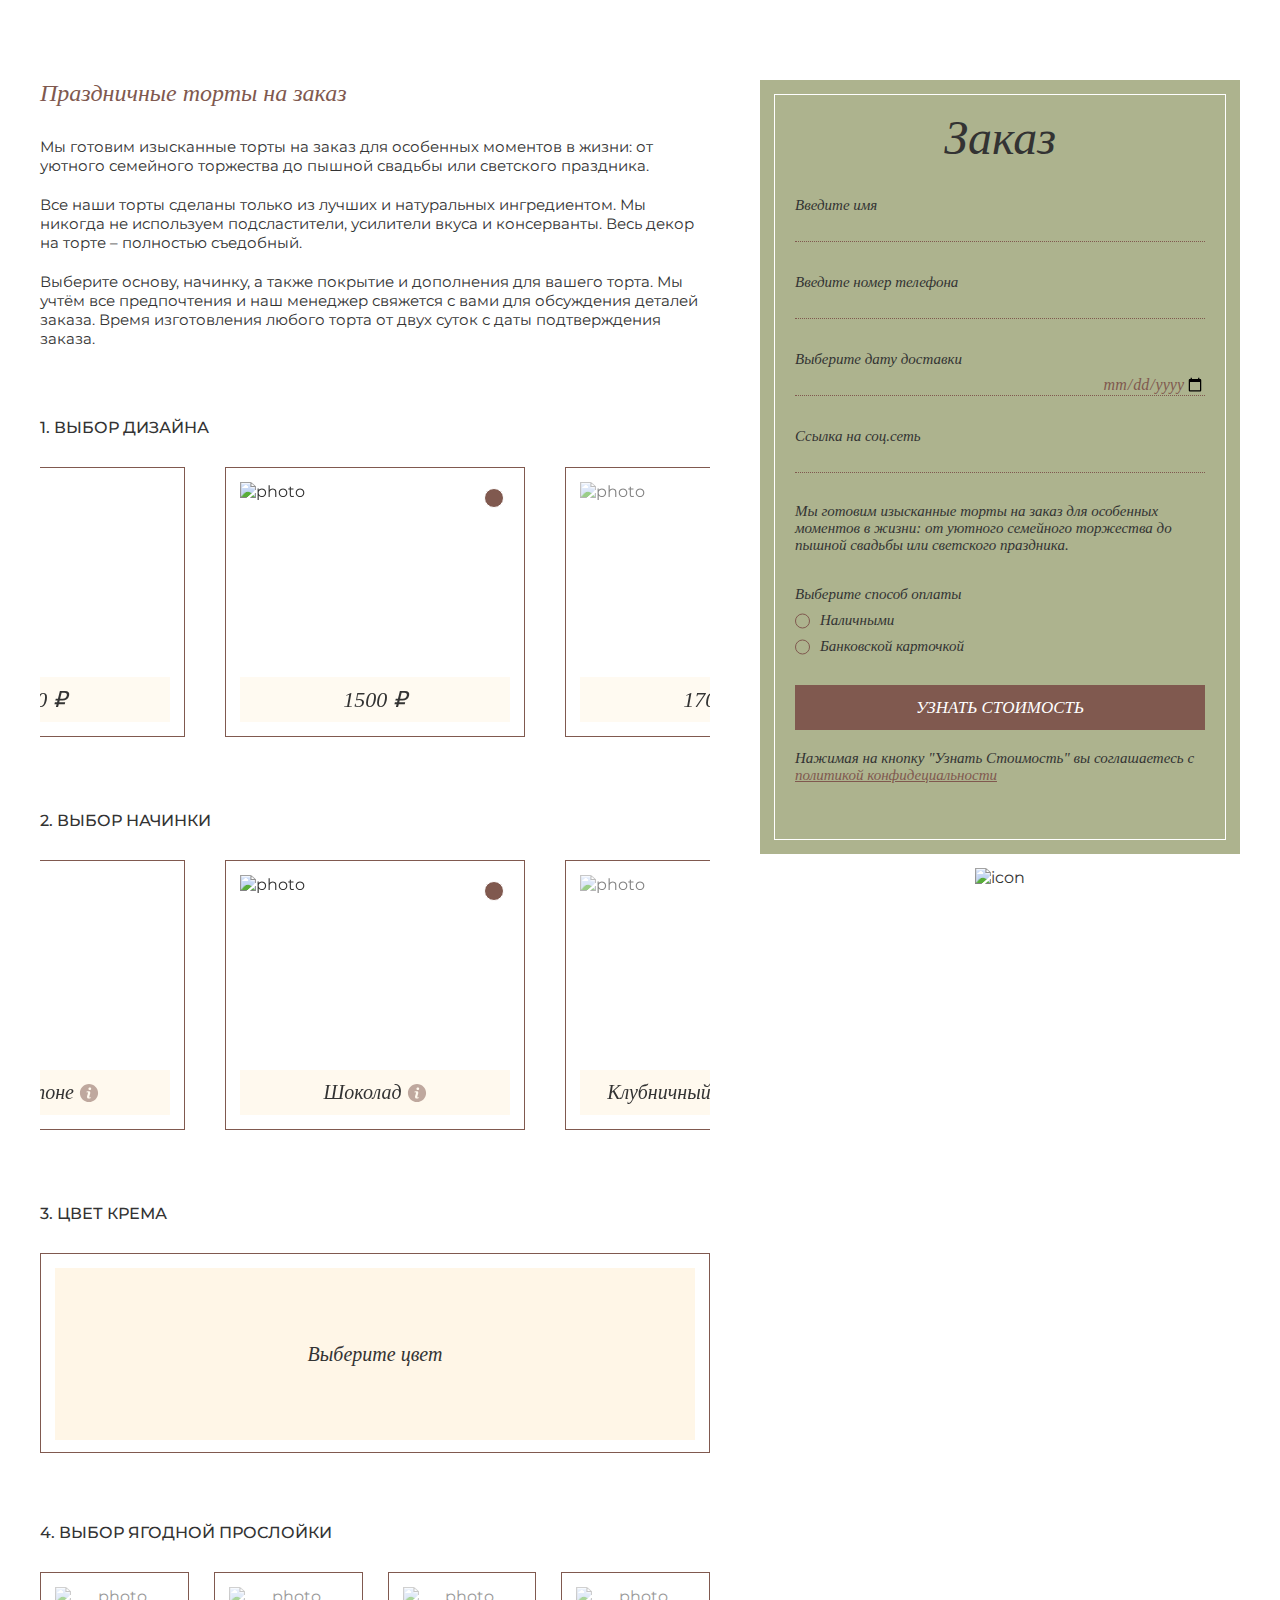
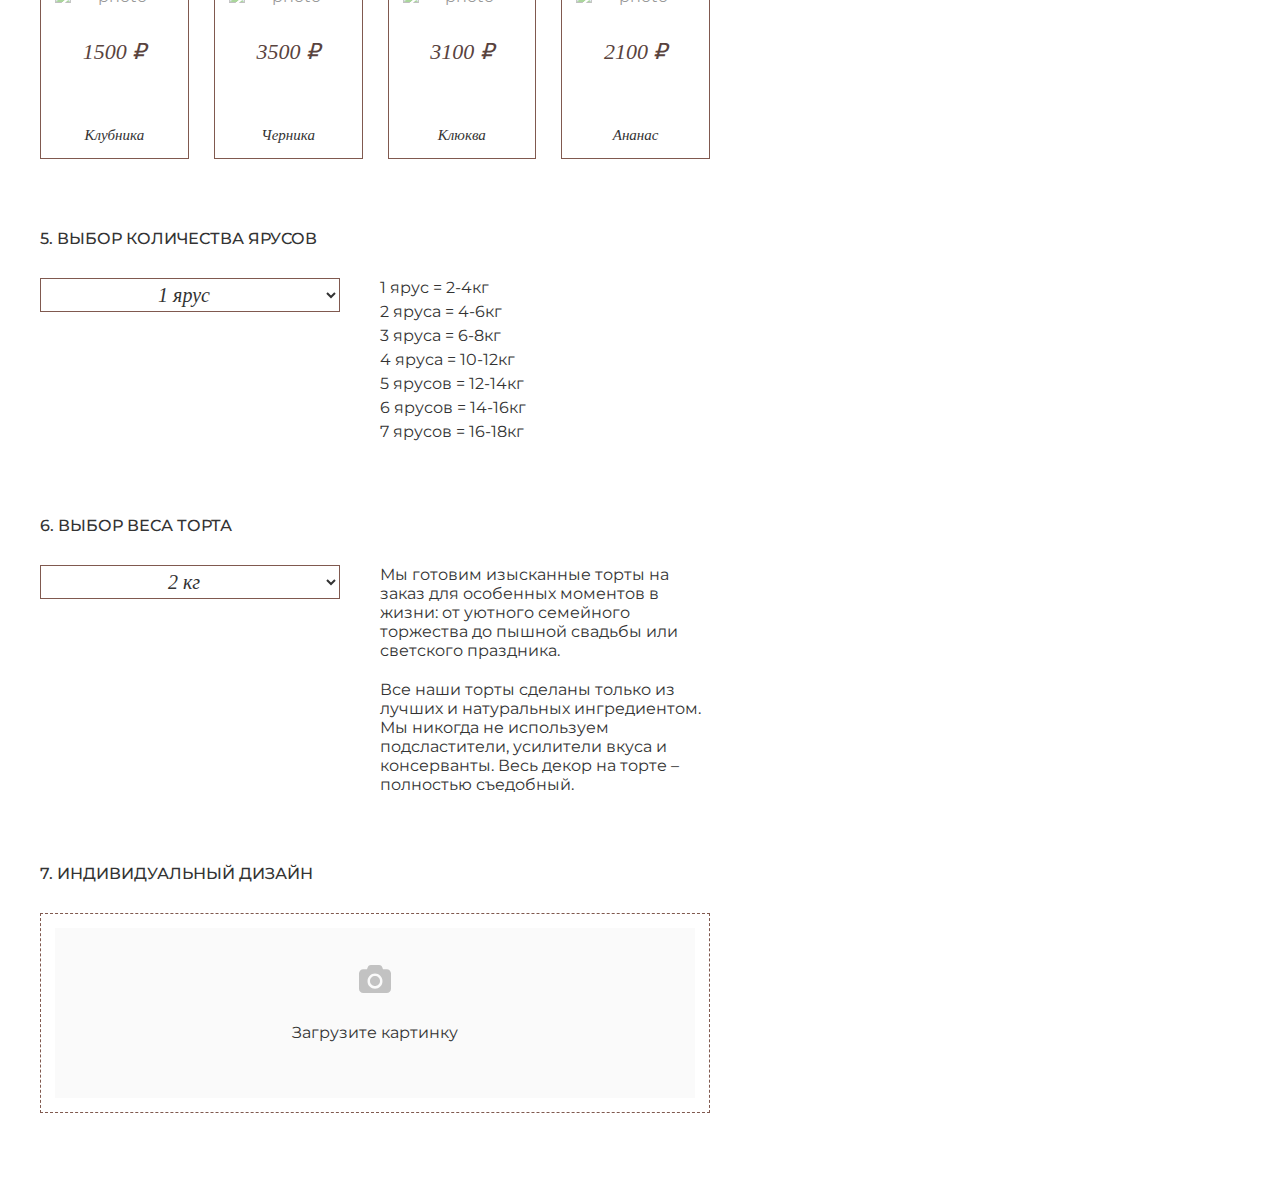
==== commit 2b7199bc: "add adaptive" ====
--- a/index.html
+++ b/index.html
@@ -24,7 +24,7 @@
                 Мы учтём все предпочтения и наш менеджер свяжется с вами для обсуждения деталей заказа.
                 Время изготовления любого торта от двух суток с даты подтверждения заказа.</p>
         </div>
-        <div class="design">
+        <div class="design left-box">
             <h2>1. Выбор дизайна</h2>
             <div class="design__slider">
                 <div>
@@ -85,7 +85,7 @@
                 </div>
             </div>
         </div>
-        <div class="filling">
+        <div class="filling left-box">
             <h2>2. выбор начинки</h2>
             <div class="filling__slider">
                 <div>
@@ -167,7 +167,7 @@
                 </div>
             </div>
         </div>
-        <div class="cream-color">
+        <div class="cream-color left-box">
             <h2>3. цвет крема</h2>
             <div class="color-picker-box">
                 <div class="color-picker color-picker__source" style="background-color: rgb(255,246,231);">
@@ -176,7 +176,7 @@
                 <input id="color-picker" type="hidden" value="#FFF6E7">
             </div>
         </div>
-        <div class="layer">
+        <div class="layer left-box">
             <h2>4. выбор ягодной прослойки</h2>
             <div class="layer__box">
                 <div class="radio">
@@ -225,7 +225,7 @@
                 </div>
             </div>
         </div>
-        <div class="tier">
+        <div class="tier left-box">
             <h2>5. выбор количества ярусов</h2>
             <div class="tier__box">
                 <div class="select-box">
@@ -250,7 +250,7 @@
                 </ul>
             </div>
         </div>
-        <div class="weight">
+        <div class="weight left-box">
             <h2>6. выбор веса торта</h2>
             <div class="weight__box">
                 <div class="select-box">
@@ -284,16 +284,21 @@
                 </div>
             </div>
         </div>
-        <div class="self-design">
+        <div class="self-design left-box">
             <h2>7. ИНДИВИДУАЛЬНЫЙ ДИЗАЙН</h2>
             <div class="self-design__box">
                 <div class="self-design__box__inner">
                     <div class="self-design__box__inner__content">
-                        <svg width="32px" height="28px" viewBox="0 0 32 28" version="1.1" xmlns="http://www.w3.org/2000/svg" xmlns:xlink="http://www.w3.org/1999/xlink">
-                            <g id="tort_constructor_v2-copy" stroke="none" stroke-width="1" fill="none" fill-rule="evenodd" transform="translate(-1083.000000, -254.000000)">
-                                <g id="photo-camera" transform="translate(1083.000000, 254.000000)" fill="#C2C2C2" fill-rule="nonzero">
-                                    <path d="M30.7504491,5.56982435 C29.9170066,4.72856015 28.9117035,4.30781018 27.7338392,4.30781018 L24.0004815,4.30781018 L23.1506352,2.01952914 C22.9394288,1.46994327 22.5535012,0.995914415 21.9920936,0.5975015 C21.4309195,0.199265395 20.8559685,0 20.2670071,0 L11.7334598,0 C11.1445568,0 10.5694891,0.199265395 10.008315,0.5975015 C9.44714089,0.995914415 9.06115492,1.46994327 8.85000681,2.01952914 L8.00004376,4.30781018 L4.26668611,4.30781018 C3.08870503,4.30781018 2.08334351,4.72856015 1.24990103,5.56982435 C0.416633677,6.41114748 0,7.4262753 0,8.61544355 L0,23.6922488 C0,24.8814759 0.416633677,25.8967216 1.24990103,26.737809 C2.08334351,27.57925 3.08876341,28 4.26668611,28 L27.7334305,28 C28.9112949,28 29.9165396,27.57925 30.7500405,26.737809 C31.5832495,25.8967216 31.9999999,24.8814759 31.9999999,23.6922488 L31.9999999,8.61544355 C32.0002334,7.4262753 31.583483,6.41114748 30.7504491,5.56982435 Z M21.2751124,21.4797015 C19.8140048,22.9548902 18.0558189,23.6926613 16.0000875,23.6926613 C13.9443561,23.6926613 12.1862869,22.9548902 10.7250627,21.4797015 C9.26383841,20.0047486 8.53337222,18.2292769 8.53337222,16.1542882 C8.53337222,14.0786512 9.26407192,12.3037688 10.7250627,10.8285212 C12.1861118,9.35327362 13.9444145,8.61579717 16.0000875,8.61579717 C18.0557605,8.61579717 19.8140048,9.35345044 21.2751124,10.8285212 C22.7362782,12.303592 23.4668612,14.0786512 23.4668612,16.1542882 C23.4668612,18.2292769 22.7363366,20.0045718 21.2751124,21.4797015 Z" id="Shape"></path>
-                                    <path d="M16,11 C14.6226711,11 13.4450309,11.4890151 12.4670185,12.4671669 C11.4890062,13.4451971 11,14.6226764 11,16.0003344 C11,17.3774452 11.4890062,18.5551069 12.4670185,19.5331371 C13.4450309,20.5109849 14.6226103,21 16,21 C17.3771465,21 18.5549083,20.5109849 19.5329207,19.5331371 C20.510933,18.5551069 21,17.377506 21,16.0003344 C21,14.6227372 20.510933,13.4452579 19.5329207,12.4671669 C18.5549691,11.4890759 17.3771465,11 16,11 Z" id="Shape"></path>
+                        <svg width="32px" height="28px" viewBox="0 0 32 28" version="1.1"
+                             xmlns="http://www.w3.org/2000/svg" xmlns:xlink="http://www.w3.org/1999/xlink">
+                            <g id="tort_constructor_v2-copy" stroke="none" stroke-width="1" fill="none"
+                               fill-rule="evenodd" transform="translate(-1083.000000, -254.000000)">
+                                <g id="photo-camera" transform="translate(1083.000000, 254.000000)" fill="#C2C2C2"
+                                   fill-rule="nonzero">
+                                    <path d="M30.7504491,5.56982435 C29.9170066,4.72856015 28.9117035,4.30781018 27.7338392,4.30781018 L24.0004815,4.30781018 L23.1506352,2.01952914 C22.9394288,1.46994327 22.5535012,0.995914415 21.9920936,0.5975015 C21.4309195,0.199265395 20.8559685,0 20.2670071,0 L11.7334598,0 C11.1445568,0 10.5694891,0.199265395 10.008315,0.5975015 C9.44714089,0.995914415 9.06115492,1.46994327 8.85000681,2.01952914 L8.00004376,4.30781018 L4.26668611,4.30781018 C3.08870503,4.30781018 2.08334351,4.72856015 1.24990103,5.56982435 C0.416633677,6.41114748 0,7.4262753 0,8.61544355 L0,23.6922488 C0,24.8814759 0.416633677,25.8967216 1.24990103,26.737809 C2.08334351,27.57925 3.08876341,28 4.26668611,28 L27.7334305,28 C28.9112949,28 29.9165396,27.57925 30.7500405,26.737809 C31.5832495,25.8967216 31.9999999,24.8814759 31.9999999,23.6922488 L31.9999999,8.61544355 C32.0002334,7.4262753 31.583483,6.41114748 30.7504491,5.56982435 Z M21.2751124,21.4797015 C19.8140048,22.9548902 18.0558189,23.6926613 16.0000875,23.6926613 C13.9443561,23.6926613 12.1862869,22.9548902 10.7250627,21.4797015 C9.26383841,20.0047486 8.53337222,18.2292769 8.53337222,16.1542882 C8.53337222,14.0786512 9.26407192,12.3037688 10.7250627,10.8285212 C12.1861118,9.35327362 13.9444145,8.61579717 16.0000875,8.61579717 C18.0557605,8.61579717 19.8140048,9.35345044 21.2751124,10.8285212 C22.7362782,12.303592 23.4668612,14.0786512 23.4668612,16.1542882 C23.4668612,18.2292769 22.7363366,20.0045718 21.2751124,21.4797015 Z"
+                                          id="Shape"></path>
+                                    <path d="M16,11 C14.6226711,11 13.4450309,11.4890151 12.4670185,12.4671669 C11.4890062,13.4451971 11,14.6226764 11,16.0003344 C11,17.3774452 11.4890062,18.5551069 12.4670185,19.5331371 C13.4450309,20.5109849 14.6226103,21 16,21 C17.3771465,21 18.5549083,20.5109849 19.5329207,19.5331371 C20.510933,18.5551069 21,17.377506 21,16.0003344 C21,14.6227372 20.510933,13.4452579 19.5329207,12.4671669 C18.5549691,11.4890759 17.3771465,11 16,11 Z"
+                                          id="Shape"></path>
                                 </g>
                             </g>
                         </svg>
@@ -401,7 +406,7 @@
 <script type="text/javascript" src="./lib/jquery.min.js"></script>
 <script type="text/javascript" src="./lib/slider/slick.js"></script>
 <script type="text/javascript" src="./lib/color-picker/index.min.js"></script>
-<script type="text/javascript" src="../lib/modal/jquery.modal.min.js"></script>
+<script type="text/javascript" src="./lib/modal/jquery.modal.min.js"></script>
 <script type="text/javascript" src="./js/main.js"></script>
 <script type="text/javascript">
   $('.design__slider').length && $('.design__slider').slick({
@@ -412,7 +417,25 @@
     slidesToScroll: 1,
     centerMode: true,
     focusOnSelect: true,
-    centerPadding: '175px',
+    centerPadding: '165px',
+    responsive: [
+      {
+        breakpoint: 1100,
+        settings: {
+          slidesToShow: 3,
+          centerPadding: '0',
+          arrows: true,
+        }
+      },
+      {
+        breakpoint: 720,
+        settings: {
+          slidesToShow: 1,
+          centerPadding: '0',
+          arrows: true,
+        }
+      },
+    ]
   });
 
   $('.filling__slider').length && $('.filling__slider').slick({
@@ -423,7 +446,25 @@
     slidesToScroll: 1,
     centerMode: true,
     focusOnSelect: true,
-    centerPadding: '175px',
+    centerPadding: '165px',
+    responsive: [
+      {
+        breakpoint: 1100,
+        settings: {
+          slidesToShow: 3,
+          centerPadding: '0',
+          arrows: true,
+        }
+      },
+      {
+        breakpoint: 720,
+        settings: {
+          slidesToShow: 1,
+          centerPadding: '0',
+          arrows: true,
+        }
+      },
+    ]
   });
 
   $('a[data-modal]').click(function (event) {
--- a/css/style.css
+++ b/css/style.css
@@ -95,13 +95,43 @@
           justify-content: space-between;
   margin-top: 80px;
 }
+@media (max-width: 1100px) {
+  .calculator {
+    -ms-flex-wrap: wrap;
+        flex-wrap: wrap;
+  }
+}
 .calculator__left {
   height: 100%;
-  -webkit-box-flex: 1;
-      -ms-flex: 1;
-          flex: 1;
   padding-right: 50px;
   width: 100%;
+  max-width: 720px;
+}
+@media (max-width: 1100px) {
+  .calculator__left {
+    max-width: 100%;
+    padding-right: 0;
+  }
+}
+.calculator__left .left-box {
+  width: 100%;
+  height: 100%;
+  margin-bottom: 70px;
+}
+.calculator__left .left-box h2 {
+  font-size: 16px;
+  color: #333;
+  text-transform: uppercase;
+  margin-bottom: 30px;
+  font-weight: 500;
+}
+@media (max-width: 720px) {
+  .calculator__left .left-box {
+    margin-bottom: 50px;
+  }
+  .calculator__left .left-box h2 {
+    font-size: 12px;
+  }
 }
 .calculator__left__description {
   width: 100%;
@@ -126,21 +156,22 @@
 .calculator__left__description p:last-child {
   margin: 0;
 }
-.calculator__left .design {
-  width: 100%;
-  text-align: left;
-  margin-bottom: 70px;
-}
-.calculator__left .design h2 {
-  font-size: 16px;
-  color: #333;
-  text-transform: uppercase;
-  margin-bottom: 30px;
-  font-weight: 500;
+@media (max-width: 720px) {
+  .calculator__left__description {
+    margin-bottom: 50px;
+  }
+  .calculator__left__description h1 {
+    font-size: 20px;
+    margin-bottom: 20px;
+  }
+  .calculator__left__description p {
+    font-size: 12px;
+    margin-bottom: 15px;
+  }
 }
 .calculator__left .design__slider {
   width: 100%;
-  max-width: 720px;
+  height: auto;
 }
 .calculator__left .design .design-slide {
   padding: 14px;
@@ -150,6 +181,12 @@
   position: relative;
   width: 300px;
   margin: auto;
+}
+@media (max-width: 1100px) {
+  .calculator__left .design .design-slide {
+    width: auto;
+    margin: 0 10px;
+  }
 }
 .calculator__left .design .design-slide::before {
   content: "";
@@ -161,9 +198,9 @@
   border-radius: 50%;
   background-color: #80594F;
   opacity: 0;
-  -webkit-transition: 0.3s;
-  transition: 0.3s;
-  border: 2px solid #ffffff;
+  -webkit-transition: 0.5s;
+  transition: 0.5s;
+  border: 1px solid #ffffff;
 }
 .calculator__left .design .design-slide img {
   -o-object-fit: cover;
@@ -180,7 +217,7 @@
   right: 14px;
   left: 14px;
   width: calc(100% - 28px);
-  height: 40px;
+  height: 45px;
   background-color: rgba(255, 246, 231, 0.6);
   display: -webkit-box;
   display: -ms-flexbox;
@@ -198,21 +235,14 @@
   font-style: italic;
   text-align: center;
 }
-.calculator__left .filling {
-  width: 100%;
-  text-align: left;
-  margin-bottom: 70px;
-}
-.calculator__left .filling h2 {
-  font-size: 16px;
-  color: #333;
-  text-transform: uppercase;
-  margin-bottom: 30px;
-  font-weight: 500;
+@media (max-width: 1100px) {
+  .calculator__left .design .design-slide__prise {
+    font-size: 16px;
+  }
 }
 .calculator__left .filling__slider {
-  width: 720px;
-  height: 270px;
+  width: 100%;
+  height: auto;
 }
 .calculator__left .filling .design-slide {
   padding: 14px;
@@ -222,6 +252,12 @@
   position: relative;
   width: 300px;
   margin: auto;
+}
+@media (max-width: 1100px) {
+  .calculator__left .filling .design-slide {
+    width: auto;
+    margin: 0 10px;
+  }
 }
 .calculator__left .filling .design-slide::before {
   content: "";
@@ -233,9 +269,9 @@
   border-radius: 50%;
   background-color: #80594F;
   opacity: 0;
-  -webkit-transition: 0.3s;
-  transition: 0.3s;
-  border: 2px solid #ffffff;
+  -webkit-transition: 0.5s;
+  transition: 0.5s;
+  border: 1px solid #ffffff;
 }
 .calculator__left .filling .design-slide img {
   -o-object-fit: cover;
@@ -252,7 +288,7 @@
   right: 14px;
   left: 14px;
   width: calc(100% - 28px);
-  height: 40px;
+  height: 45px;
   background-color: rgba(255, 246, 231, 0.7);
   display: -webkit-box;
   display: -ms-flexbox;
@@ -270,6 +306,12 @@
   font-style: italic;
   text-align: center;
   cursor: pointer;
+  padding: 0 5px;
+}
+@media (max-width: 1100px) {
+  .calculator__left .filling .design-slide__prise {
+    font-size: 16px;
+  }
 }
 .calculator__left .filling .design-slide__prise span {
   margin-right: 5px;
@@ -279,41 +321,19 @@
   -webkit-transition: 0.3s;
   transition: 0.3s;
   fill: #80594F;
+  width: 20px;
+  height: 20px;
 }
 .calculator__left .filling .design-slide__prise:hover svg {
   opacity: 1;
   -webkit-transition: 0.3s;
   transition: 0.3s;
-}
-.calculator__left .cream-color {
-  width: 100%;
-  text-align: left;
-  margin-bottom: 70px;
-}
-.calculator__left .cream-color h2 {
-  font-size: 16px;
-  color: #333;
-  text-transform: uppercase;
-  margin-bottom: 30px;
-  font-weight: 500;
 }
 .calculator__left .cream-color .change-color {
   cursor: pointer;
   display: inline-block;
   height: 30px;
   width: 30px;
-}
-.calculator__left .layer {
-  width: 100%;
-  text-align: left;
-  margin-bottom: 70px;
-}
-.calculator__left .layer h2 {
-  font-size: 16px;
-  color: #333;
-  text-transform: uppercase;
-  margin-bottom: 30px;
-  font-weight: 500;
 }
 .calculator__left .layer__box {
   width: 100%;
@@ -328,10 +348,42 @@
       -ms-flex-pack: justify;
           justify-content: space-between;
 }
+@media (max-width: 720px) {
+  .calculator__left .layer__box {
+    display: -ms-grid;
+    display: grid;
+    -ms-grid-columns: auto 20px auto;
+    grid-template-columns: auto auto;
+    -ms-grid-rows: auto 20px auto;
+    grid-template-rows: auto auto;
+    -webkit-column-gap: 20px;
+       -moz-column-gap: 20px;
+            column-gap: 20px;
+    row-gap: 20px;
+    -webkit-box-pack: stretch;
+        -ms-flex-pack: stretch;
+            justify-content: stretch;
+  }
+  .calculator__left .layer__box > *:nth-child(1) {
+    -ms-grid-row: 1;
+    -ms-grid-column: 1;
+  }
+  .calculator__left .layer__box > *:nth-child(2) {
+    -ms-grid-row: 1;
+    -ms-grid-column: 3;
+  }
+  .calculator__left .layer__box > *:nth-child(3) {
+    -ms-grid-row: 3;
+    -ms-grid-column: 1;
+  }
+  .calculator__left .layer__box > *:nth-child(4) {
+    -ms-grid-row: 3;
+    -ms-grid-column: 3;
+  }
+}
 .calculator__left .layer__box .radio {
-  max-width: 157px;
-  width: 100%;
-  margin-right: 5px;
+  width: 100%;
+  margin-right: 25px;
   padding: 14px;
   border: 1px solid #80594F;
   display: -webkit-box;
@@ -355,6 +407,11 @@
   font-style: italic;
   text-align: center;
   width: 100%;
+}
+@media (max-width: 720px) {
+  .calculator__left .layer__box .radio__title {
+    font-size: 14px;
+  }
 }
 .calculator__left .layer__box .radio:last-child {
   margin-right: 0;
@@ -385,6 +442,11 @@
   font-style: italic;
   position: relative;
 }
+@media (max-width: 720px) {
+  .calculator__left .layer__box .custom-radio-box span {
+    font-size: 18px;
+  }
+}
 .calculator__left .layer__box .custom-radio-box img {
   position: absolute;
   -o-object-fit: cover;
@@ -423,18 +485,6 @@
   -webkit-transition: 0.3s;
   transition: 0.3s;
 }
-.calculator__left .tier {
-  width: 100%;
-  text-align: left;
-  margin-bottom: 70px;
-}
-.calculator__left .tier h2 {
-  font-size: 16px;
-  color: #333;
-  text-transform: uppercase;
-  margin-bottom: 30px;
-  font-weight: 500;
-}
 .calculator__left .tier__box {
   width: 100%;
   display: -webkit-box;
@@ -465,6 +515,14 @@
   font-style: italic;
   text-align: center;
 }
+.calculator__left .tier__box .select-box .select option {
+  text-align: center;
+}
+@media (max-width: 720px) {
+  .calculator__left .tier__box .select-box .select {
+    font-size: 14px;
+  }
+}
 .calculator__left .tier__box ul {
   width: 50%;
 }
@@ -475,17 +533,25 @@
   font-weight: 400;
   margin-bottom: 5px;
 }
-.calculator__left .weight {
-  width: 100%;
-  text-align: left;
-  margin-bottom: 70px;
-}
-.calculator__left .weight h2 {
-  font-size: 16px;
-  color: #333;
-  text-transform: uppercase;
-  margin-bottom: 30px;
-  font-weight: 500;
+@media (max-width: 720px) {
+  .calculator__left .tier__box ul li {
+    font-size: 12px;
+  }
+}
+@media (max-width: 720px) {
+  .calculator__left .tier__box {
+    -webkit-box-orient: vertical;
+    -webkit-box-direction: reverse;
+        -ms-flex-direction: column-reverse;
+            flex-direction: column-reverse;
+  }
+  .calculator__left .tier__box .select-box {
+    margin-right: 0;
+  }
+  .calculator__left .tier__box ul {
+    width: 100%;
+    margin-bottom: 15px;
+  }
 }
 .calculator__left .weight__box {
   width: 100%;
@@ -517,6 +583,14 @@
   font-style: italic;
   text-align: center;
 }
+.calculator__left .weight__box .select-box .select option {
+  text-align: center;
+}
+@media (max-width: 720px) {
+  .calculator__left .weight__box .select-box .select {
+    font-size: 14px;
+  }
+}
 .calculator__left .weight__box__description {
   width: 50%;
 }
@@ -527,20 +601,29 @@
   font-weight: 400;
   margin-bottom: 20px;
 }
+@media (max-width: 720px) {
+  .calculator__left .weight__box__description p {
+    font-size: 12px;
+    margin-bottom: 15px;
+  }
+}
 .calculator__left .weight__box__description p:last-child {
   margin: 0;
 }
-.calculator__left .self-design {
-  width: 100%;
-  text-align: left;
-  margin-bottom: 70px;
-}
-.calculator__left .self-design h2 {
-  font-size: 16px;
-  color: #333;
-  text-transform: uppercase;
-  margin-bottom: 30px;
-  font-weight: 500;
+@media (max-width: 720px) {
+  .calculator__left .weight__box {
+    -webkit-box-orient: vertical;
+    -webkit-box-direction: reverse;
+        -ms-flex-direction: column-reverse;
+            flex-direction: column-reverse;
+  }
+  .calculator__left .weight__box .select-box {
+    margin-right: 0;
+  }
+  .calculator__left .weight__box__description {
+    width: 100%;
+    margin-bottom: 15px;
+  }
 }
 .calculator__left .self-design__box {
   width: 100%;
@@ -588,11 +671,21 @@
   margin-bottom: 20px;
   font-weight: 400;
 }
+@media (max-width: 720px) {
+  .calculator__left .self-design__box__inner__content span {
+    font-size: 14px;
+  }
+}
 .calculator__right {
   height: 100%;
-  width: 430px;
+  min-width: 340px;
   background-color: #ADB38E;
   padding: 14px;
+}
+@media (max-width: 720px) {
+  .calculator__right {
+    min-width: auto;
+  }
 }
 .calculator__right__box {
   border: 1px solid #ffffff;
@@ -620,6 +713,11 @@
   font-weight: normal;
   font-style: italic;
 }
+@media (max-width: 720px) {
+  .calculator__right__box__title__text {
+    font-size: 40px;
+  }
+}
 .calculator__right__box input {
   width: 100%;
   background-color: transparent;
@@ -633,6 +731,11 @@
   margin-bottom: 30px;
   margin-top: 7px;
   text-align: right;
+}
+@media (max-width: 720px) {
+  .calculator__right__box input {
+    font-size: 15px;
+  }
 }
 .calculator__right__box input:focus {
   outline: none;
@@ -646,6 +749,11 @@
   font-weight: normal;
   font-style: italic;
 }
+@media (max-width: 720px) {
+  .calculator__right__box label {
+    font-size: 14px;
+  }
+}
 .calculator__right__box p {
   font-family: "Georgia", serif;
   font-size: 15px;
@@ -653,6 +761,11 @@
   font-weight: normal;
   font-style: italic;
   margin-bottom: 30px;
+}
+@media (max-width: 720px) {
+  .calculator__right__box p {
+    font-size: 14px;
+  }
 }
 .calculator__right__box .radio {
   max-width: 100%;
@@ -719,19 +832,19 @@
 
 .design__slider .slick-slide.slick-current .design-slide::before {
   opacity: 1;
-  -webkit-transition: 0.3s;
-  transition: 0.3s;
+  -webkit-transition: 0.5s;
+  transition: 0.5s;
 }
 .design__slider .slick-slide.slick-current .design-slide img {
   opacity: 1;
-  -webkit-transition: 0.3s;
-  transition: 0.3s;
+  -webkit-transition: 0.5s;
+  transition: 0.5s;
 }
 
 .filling__slider .slick-slide.slick-current .design-slide::before {
   opacity: 1;
-  -webkit-transition: 0.3s;
-  transition: 0.3s;
+  -webkit-transition: 0.8s;
+  transition: 0.8s;
 }
 .filling__slider .slick-slide.slick-current .design-slide img {
   opacity: 1;
@@ -767,6 +880,11 @@
   -webkit-box-pack: center;
       -ms-flex-pack: center;
           justify-content: center;
+}
+@media (max-width: 720px) {
+  .color-picker {
+    font-size: 14px;
+  }
 }
 
 .color-picker__control--a {
@@ -810,4 +928,16 @@
   color: #333;
   margin-bottom: 20px;
   font-weight: 400;
+}
+
+.slick-prev::before, .slick-next::before {
+  color: #80594F;
+}
+
+.slick-prev {
+  left: -15px;
+}
+
+.slick-next {
+  right: -15px;
 }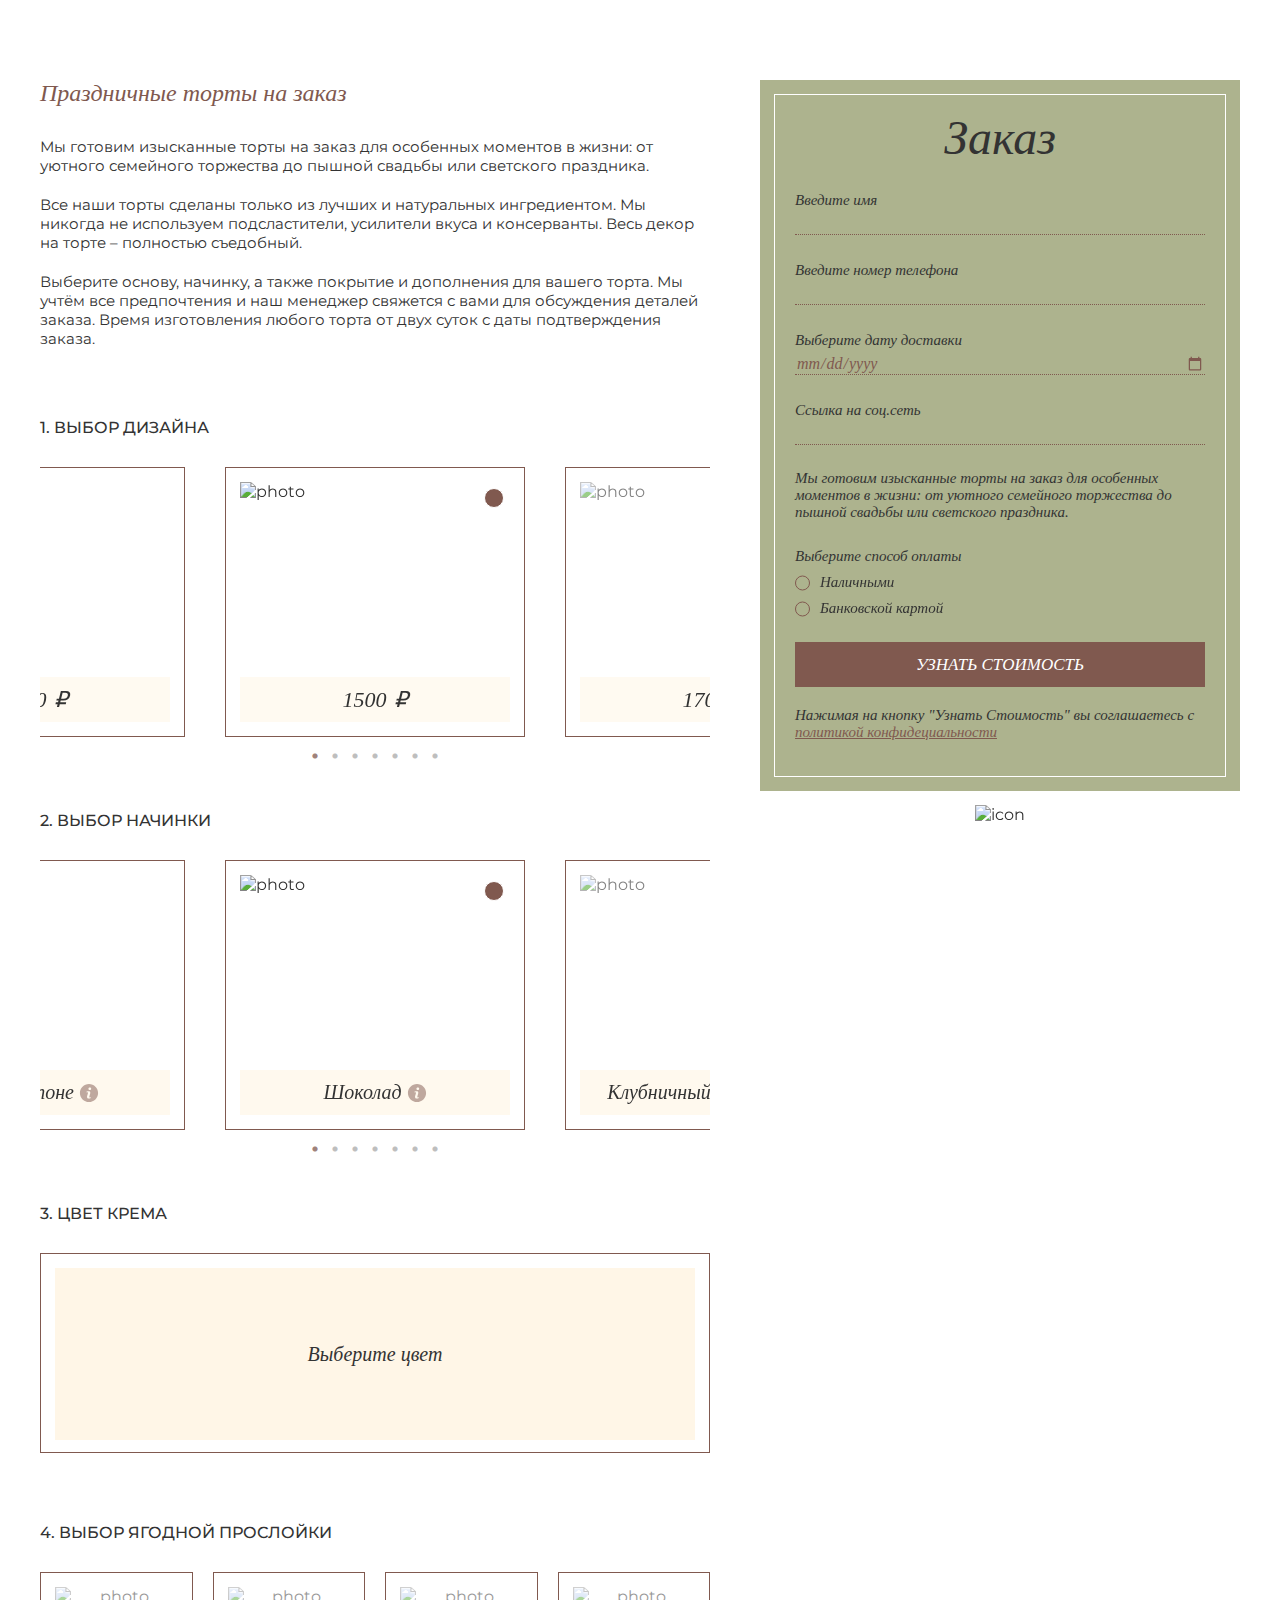
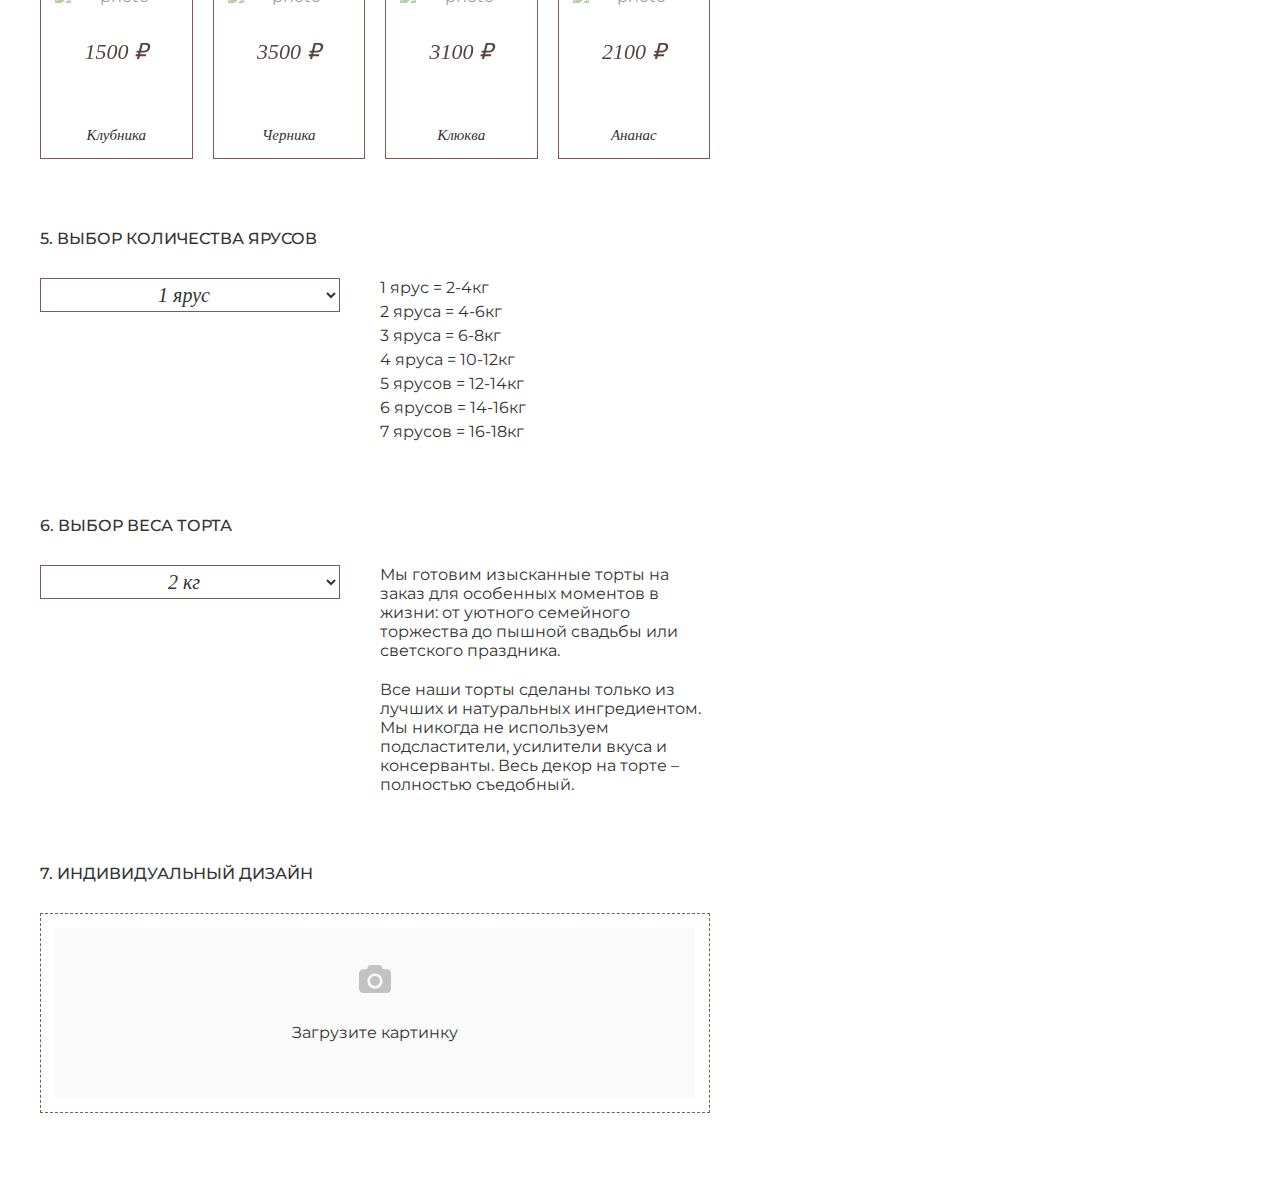
==== commit b23eb03d: "fix styles" ====
--- a/index.html
+++ b/index.html
@@ -31,7 +31,7 @@
                     <div class="design-slide">
                         <img src="https://four.alexmade.ru/wp-content/uploads/2023/03/3.webp" alt="photo">
                         <div class="design-slide__prise">
-                            1500 ₽
+                            <span>1500</span> ₽
                         </div>
                     </div>
                 </div>
@@ -39,7 +39,7 @@
                     <div class="design-slide">
                         <img src="https://four.alexmade.ru/wp-content/uploads/2023/03/img_4288.png" alt="photo">
                         <div class="design-slide__prise">
-                            1700 ₽
+                            <span>1700</span> ₽
                         </div>
                     </div>
                 </div>
@@ -47,7 +47,7 @@
                     <div class="design-slide">
                         <img src="https://four.alexmade.ru/wp-content/uploads/2023/03/img_4296.jpg" alt="photo">
                         <div class="design-slide__prise">
-                            2000 ₽
+                            <span>2000</span> ₽
                         </div>
                     </div>
                 </div>
@@ -55,7 +55,7 @@
                     <div class="design-slide">
                         <img src="https://four.alexmade.ru/wp-content/uploads/2023/03/img_4298.jpg" alt="photo">
                         <div class="design-slide__prise">
-                            1300 ₽
+                            <span>1300</span> ₽
                         </div>
                     </div>
                 </div>
@@ -63,7 +63,7 @@
                     <div class="design-slide">
                         <img src="https://four.alexmade.ru/wp-content/uploads/2023/03/img_4299.jpg" alt="photo">
                         <div class="design-slide__prise">
-                            1500 ₽
+                            <span>1500</span> ₽
                         </div>
                     </div>
                 </div>
@@ -71,7 +71,7 @@
                     <div class="design-slide">
                         <img src="https://four.alexmade.ru/wp-content/uploads/2023/03/3.webp" alt="photo">
                         <div class="design-slide__prise">
-                            3500 ₽
+                            <span>3500</span> ₽
                         </div>
                     </div>
                 </div>
@@ -79,7 +79,7 @@
                     <div class="design-slide">
                         <img src="https://four.alexmade.ru/wp-content/uploads/2023/03/3.webp" alt="photo">
                         <div class="design-slide__prise">
-                            2100 ₽
+                            <span>2100</span>₽
                         </div>
                     </div>
                 </div>
@@ -181,7 +181,7 @@
             <div class="layer__box">
                 <div class="radio">
                     <label class="custom-radio">
-                        <input type="radio" name="payment-method" value="444">
+                        <input class="layer-prise" type="radio" name="layer" value="1500">
                         <div class="custom-radio-box">
                             <span>1500 ₽</span>
                             <img src="https://ic.pics.livejournal.com/vlladd/12102597/191759/191759_original.jpg"
@@ -192,7 +192,7 @@
                 </div>
                 <div class="radio">
                     <label class="custom-radio">
-                        <input type="radio" name="payment-method" value="444">
+                        <input class="layer-prise" type="radio" name="layer" value="3500">
                         <div class="custom-radio-box">
                             <span>3500 ₽</span>
                             <img src="https://from-ua.com/upload/articles/2019/02/25/large/1551089824_23.jpg"
@@ -203,7 +203,7 @@
                 </div>
                 <div class="radio">
                     <label class="custom-radio">
-                        <input type="radio" name="payment-method" value="444">
+                        <input class="layer-prise" type="radio" name="layer" value="3100">
                         <div class="custom-radio-box">
                             <span>3100 ₽</span>
                             <img src="https://donatewales.org/wp-content/uploads/a/c/6/ac600e77b4ce78ddf14bf11ee04f4a4f.png"
@@ -214,7 +214,7 @@
                 </div>
                 <div class="radio">
                     <label class="custom-radio">
-                        <input type="radio" name="payment-method" value="444">
+                        <input class="layer-prise" type="radio" name="layer" value="2100">
                         <div class="custom-radio-box">
                             <span>2100 ₽</span>
                             <img src="https://images.freeimages.com/images/large-previews/f7f/pineapple-1057494.jpg"
@@ -338,13 +338,16 @@
                 <label class="custom-radio">
                     <input type="radio" name="payment-method" value="444">
                     <div class="custom-radio-box">
-                        <span>Банковской карточкой</span>
+                        <span>Банковской картой</span>
                     </div>
                 </label>
             </div>
-            <button>
-                Узнать Стоимость
-            </button>
+            <a href="#" id="openPrise">
+                <button>
+                    <span>Узнать Стоимость</span>
+                    <div>Узнать Стоимость</div>
+                </button>
+            </a>
             <p class="calculator__right__box__description">
                 Нажимая на кнопку "Узнать Стоимость"
                 вы соглашаетесь с <a href="">политикой конфидециальности</a>
@@ -411,7 +414,7 @@
 <script type="text/javascript">
   $('.design__slider').length && $('.design__slider').slick({
     arrows: false,
-    dots: false,
+    dots: true,
     infinite: true,
     slidesToShow: 1,
     slidesToScroll: 1,
@@ -440,7 +443,7 @@
 
   $('.filling__slider').length && $('.filling__slider').slick({
     arrows: false,
-    dots: false,
+    dots: true,
     infinite: true,
     slidesToShow: 1,
     slidesToScroll: 1,
--- a/css/style.css
+++ b/css/style.css
@@ -234,6 +234,9 @@
   font-weight: normal;
   font-style: italic;
   text-align: center;
+}
+.calculator__left .design .design-slide__prise span {
+  margin-right: 7px;
 }
 @media (max-width: 1100px) {
   .calculator__left .design .design-slide__prise {
@@ -383,7 +386,7 @@
 }
 .calculator__left .layer__box .radio {
   width: 100%;
-  margin-right: 25px;
+  margin-right: 20px;
   padding: 14px;
   border: 1px solid #80594F;
   display: -webkit-box;
@@ -677,7 +680,9 @@
   }
 }
 .calculator__right {
-  height: 100%;
+  position: sticky;
+  top: 25px;
+  height: auto;
   min-width: 340px;
   background-color: #ADB38E;
   padding: 14px;
@@ -687,11 +692,16 @@
     min-width: auto;
   }
 }
+@media (max-height: 799px) {
+  .calculator__right {
+    position: static;
+  }
+}
 .calculator__right__box {
   border: 1px solid #ffffff;
   width: 100%;
   height: 100%;
-  padding: 15px 20px 25px 20px;
+  padding: 15px 20px 10px 20px;
   position: relative;
 }
 .calculator__right__box__icon {
@@ -704,7 +714,7 @@
 .calculator__right__box__title {
   margin: 0 auto;
   text-align: center;
-  margin-bottom: 30px;
+  margin-bottom: 25px;
 }
 .calculator__right__box__title__text {
   font-size: 48px;
@@ -728,9 +738,9 @@
   color: #80594F;
   font-weight: normal;
   font-style: italic;
-  margin-bottom: 30px;
-  margin-top: 7px;
-  text-align: right;
+  margin-bottom: 25px;
+  margin-top: 5px;
+  text-align: left;
 }
 @media (max-width: 720px) {
   .calculator__right__box input {
@@ -760,7 +770,7 @@
   color: #333;
   font-weight: normal;
   font-style: italic;
-  margin-bottom: 30px;
+  margin-bottom: 25px;
 }
 @media (max-width: 720px) {
   .calculator__right__box p {
@@ -809,11 +819,11 @@
 }
 .calculator__right__box button {
   width: 100%;
-  margin-top: 30px;
+  margin-top: 25px;
   height: 45px;
   cursor: pointer;
   border: 1px solid #80594F;
-  background: #80594F;
+  background: rgb(98, 69, 61);
   text-transform: uppercase;
   font-family: "Georgia", serif;
   font-size: 17px;
@@ -821,6 +831,37 @@
   font-weight: normal;
   font-style: italic;
   text-align: center;
+  padding: 0;
+  position: relative;
+}
+.calculator__right__box button:hover div {
+  opacity: 0;
+  -webkit-transition: 0.3s ease;
+  transition: 0.3s ease;
+}
+.calculator__right__box button div {
+  position: absolute;
+  top: 0;
+  left: 0;
+  width: 100%;
+  height: 100%;
+  background: #80594F;
+  z-index: 0;
+  -webkit-transition: 0.3s ease;
+  transition: 0.3s ease;
+  display: -webkit-box;
+  display: -ms-flexbox;
+  display: flex;
+  -webkit-box-align: center;
+      -ms-flex-align: center;
+          align-items: center;
+  -webkit-box-pack: center;
+      -ms-flex-pack: center;
+          justify-content: center;
+}
+.calculator__right__box button span {
+  z-index: 3;
+  color: #ffffff;
 }
 .calculator__right__box__description {
   margin-top: 20px;
@@ -940,4 +981,17 @@
 
 .slick-next {
   right: -15px;
+}
+
+.slick-dots li {
+  margin: 0;
+}
+
+.slick-dots li.slick-active button:before {
+  color: #80594F;
+}
+
+input[type=date]::-webkit-calendar-picker-indicator {
+  background-image: url('data:image/svg+xml;utf8,<svg xmlns="http://www.w3.org/2000/svg" width="16" height="15" viewBox="0 0 24 24"><path fill="%2380594F" d="M20 3h-1V1h-2v2H7V1H5v2H4c-1.1 0-2 .9-2 2v16c0 1.1.9 2 2 2h16c1.1 0 2-.9 2-2V5c0-1.1-.9-2-2-2zm0 18H4V8h16v13z"/></svg>');
+  cursor: pointer;
 }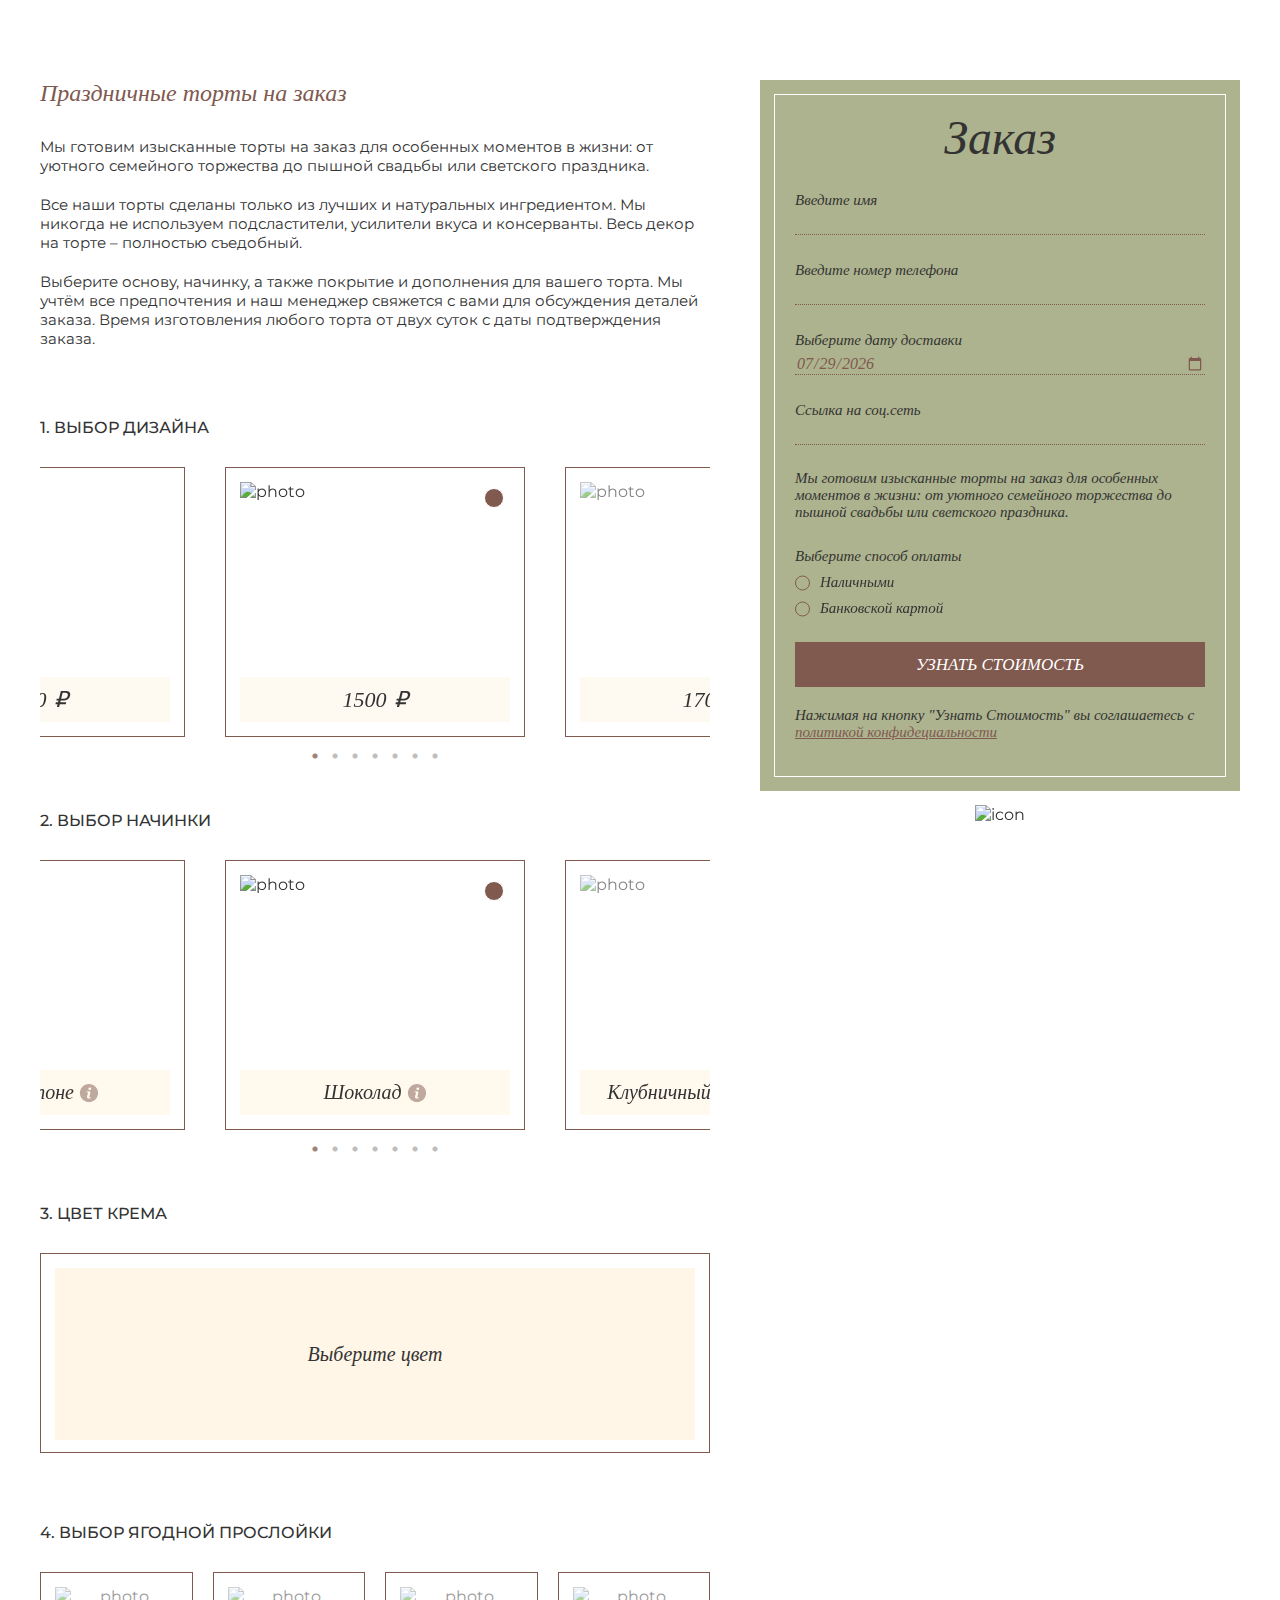
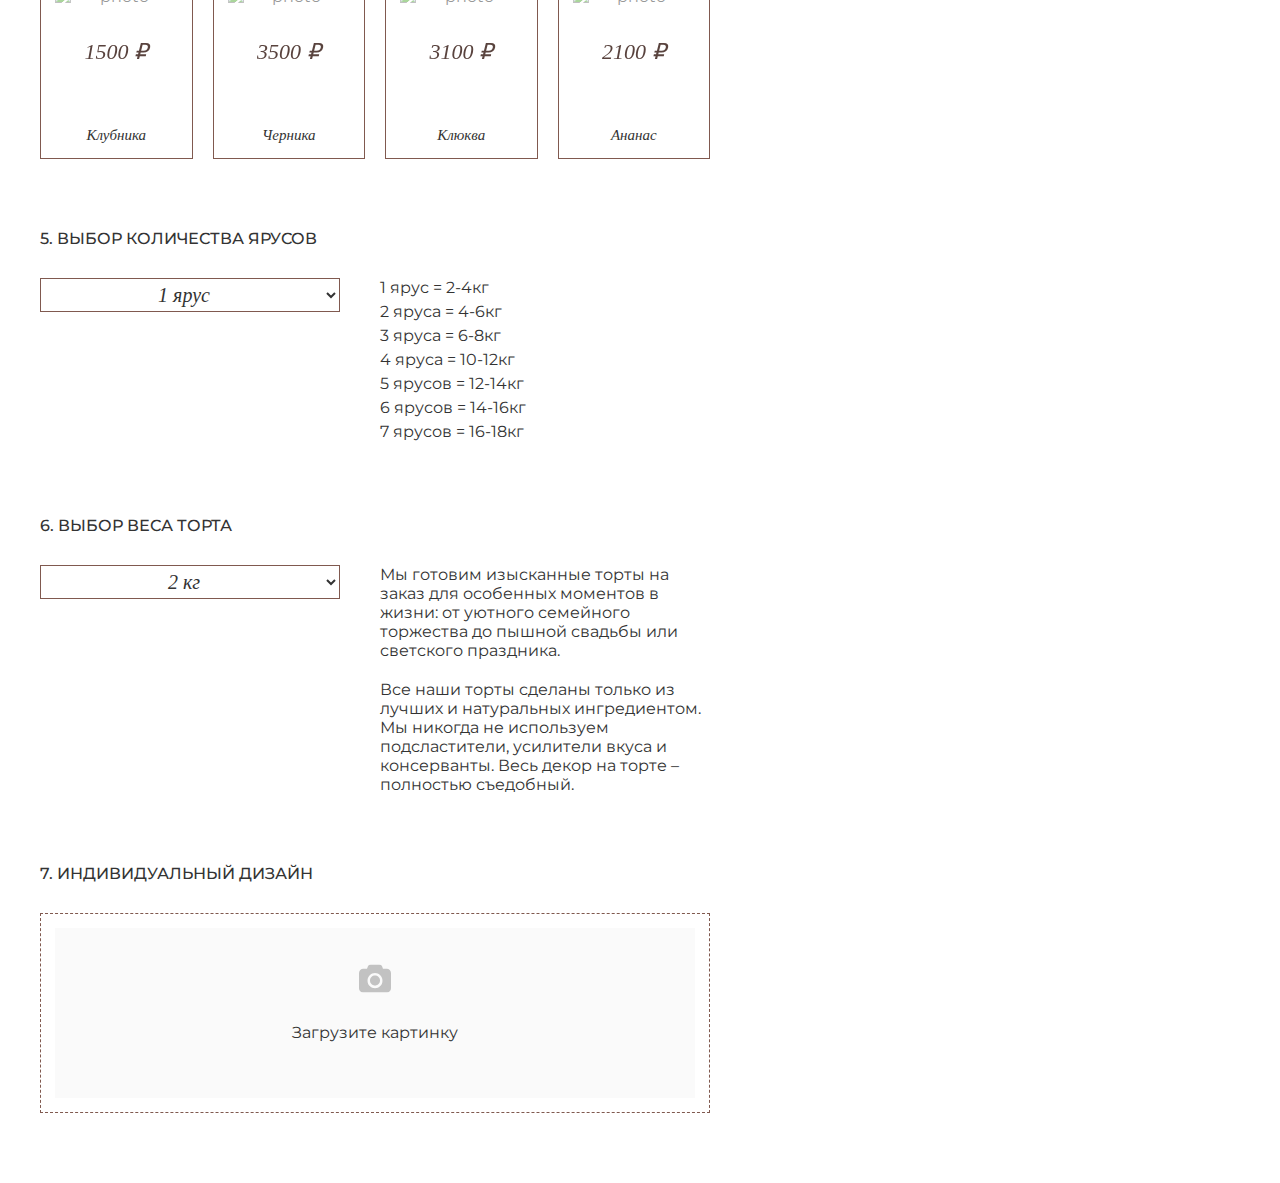
==== commit 6f111094: "datePicker.js" ====
--- a/index.html
+++ b/index.html
@@ -29,6 +29,7 @@
             <div class="design__slider">
                 <div>
                     <div class="design-slide">
+                        <input type="hidden">
                         <img src="https://four.alexmade.ru/wp-content/uploads/2023/03/3.webp" alt="photo">
                         <div class="design-slide__prise">
                             <span>1500</span> ₽
@@ -37,6 +38,7 @@
                 </div>
                 <div>
                     <div class="design-slide">
+                        <input type="hidden">
                         <img src="https://four.alexmade.ru/wp-content/uploads/2023/03/img_4288.png" alt="photo">
                         <div class="design-slide__prise">
                             <span>1700</span> ₽
@@ -45,6 +47,7 @@
                 </div>
                 <div>
                     <div class="design-slide">
+                        <input type="hidden">
                         <img src="https://four.alexmade.ru/wp-content/uploads/2023/03/img_4296.jpg" alt="photo">
                         <div class="design-slide__prise">
                             <span>2000</span> ₽
@@ -53,14 +56,17 @@
                 </div>
                 <div>
                     <div class="design-slide">
+                        <input type="hidden">
                         <img src="https://four.alexmade.ru/wp-content/uploads/2023/03/img_4298.jpg" alt="photo">
                         <div class="design-slide__prise">
                             <span>1300</span> ₽
                         </div>
-                    </div>
-                </div>
-                <div>
-                    <div class="design-slide">
+
+                    </div>
+                </div>
+                <div>
+                    <div class="design-slide">
+                        <input type="hidden">
                         <img src="https://four.alexmade.ru/wp-content/uploads/2023/03/img_4299.jpg" alt="photo">
                         <div class="design-slide__prise">
                             <span>1500</span> ₽
@@ -69,6 +75,7 @@
                 </div>
                 <div>
                     <div class="design-slide">
+                        <input type="hidden">
                         <img src="https://four.alexmade.ru/wp-content/uploads/2023/03/3.webp" alt="photo">
                         <div class="design-slide__prise">
                             <span>3500</span> ₽
@@ -77,6 +84,7 @@
                 </div>
                 <div>
                     <div class="design-slide">
+                        <input type="hidden">
                         <img src="https://four.alexmade.ru/wp-content/uploads/2023/03/3.webp" alt="photo">
                         <div class="design-slide__prise">
                             <span>2100</span>₽
@@ -90,6 +98,7 @@
             <div class="filling__slider">
                 <div>
                     <div class="design-slide">
+                        <input type="hidden">
                         <img src="https://four.alexmade.ru/wp-content/uploads/2023/03/3.webp" alt="photo">
                         <a href="#filling-1" data-modal class="design-slide__prise">
                             <span>Шоколад</span>
@@ -101,6 +110,7 @@
                 </div>
                 <div>
                     <div class="design-slide">
+                        <input type="hidden">
                         <img src="https://four.alexmade.ru/wp-content/uploads/2023/03/img_4288.png" alt="photo">
                         <a href="#filling-2" data-modal class="design-slide__prise">
                             <span>Клубничный мармелад</span>
@@ -112,6 +122,7 @@
                 </div>
                 <div>
                     <div class="design-slide">
+                        <input type="hidden">
                         <img src="https://four.alexmade.ru/wp-content/uploads/2023/03/img_4296.jpg" alt="photo">
                         <a href="#filling-3" data-modal class="design-slide__prise">
                             <span>Смородина-лаванда</span>
@@ -123,6 +134,7 @@
                 </div>
                 <div>
                     <div class="design-slide">
+                        <input type="hidden">
                         <img src="https://four.alexmade.ru/wp-content/uploads/2023/03/img_4298.jpg" alt="photo">
                         <a href="#filling-4" data-modal class="design-slide__prise">
                             <span>Ванильный</span>
@@ -134,6 +146,7 @@
                 </div>
                 <div>
                     <div class="design-slide">
+                        <input type="hidden">
                         <img src="https://four.alexmade.ru/wp-content/uploads/2023/03/img_4299.jpg" alt="photo">
                         <a href="#filling-5" data-modal class="design-slide__prise">
                             <span>Тирамису</span>
@@ -145,6 +158,7 @@
                 </div>
                 <div>
                     <div class="design-slide">
+                        <input type="hidden">
                         <img src="https://four.alexmade.ru/wp-content/uploads/2023/03/3.webp" alt="photo">
                         <a href="#filling-6" data-modal class="design-slide__prise">
                             <span>Чизкейк</span>
@@ -156,6 +170,7 @@
                 </div>
                 <div>
                     <div class="design-slide">
+                        <input type="hidden">
                         <img src="https://four.alexmade.ru/wp-content/uploads/2023/03/3.webp" alt="photo">
                         <a href="#filling-7" data-modal class="design-slide__prise">
                             <span>Маскарпоне</span>
@@ -304,6 +319,8 @@
                         </svg>
                         <span>Загрузите картинку</span>
                     </div>
+                    <input type='file' accept="image/*"/>
+                    <img id="myImg" src="#">
                 </div>
             </div>
         </div>
@@ -319,8 +336,8 @@
             <input required autocomplete="off" id="name" type="text">
             <label for="phone">Введите номер телефона</label>
             <input required autocomplete="off" id="phone" type="text">
-            <label for="date">Выберите дату доставки</label>
-            <input required autocomplete="off" id="date" type="date">
+            <label for="datePickerId">Выберите дату доставки</label>
+            <input required autocomplete="off" id="datePickerId" type="date">
             <label for="network">Cсылка на соц.сеть</label>
             <input id="network" autocomplete="off" type="text">
             <p>Мы готовим изысканные торты на заказ для особенных моментов в жизни: от уютного семейного торжества до
--- a/css/style.css
+++ b/css/style.css
@@ -648,6 +648,16 @@
   -webkit-box-pack: center;
       -ms-flex-pack: center;
           justify-content: center;
+  overflow: hidden;
+  position: relative;
+  cursor: pointer;
+}
+.calculator__left .self-design__box__inner img {
+  -o-object-fit: cover;
+     object-fit: cover;
+  width: 100%;
+  height: 100%;
+  z-index: 1;
 }
 .calculator__left .self-design__box__inner__content {
   display: -webkit-box;
@@ -663,6 +673,12 @@
   -webkit-box-direction: normal;
       -ms-flex-direction: column;
           flex-direction: column;
+  position: absolute;
+  top: 50%;
+  left: 50%;
+  -webkit-transform: translate(-50%, -50%);
+          transform: translate(-50%, -50%);
+  z-index: 0;
 }
 .calculator__left .self-design__box__inner__content svg {
   margin-bottom: 30px;
@@ -678,18 +694,33 @@
   .calculator__left .self-design__box__inner__content span {
     font-size: 14px;
   }
+}
+.calculator__left .self-design__box__inner input {
+  position: absolute;
+  width: 100%;
+  height: 100%;
+  opacity: 0;
+  top: 50%;
+  left: 50%;
+  -webkit-transform: translate(-50%, -50%);
+          transform: translate(-50%, -50%);
+  z-index: 3;
+  background: transparent;
+  cursor: pointer;
 }
 .calculator__right {
   position: sticky;
   top: 25px;
   height: auto;
   min-width: 340px;
+  max-width: 480px;
   background-color: #ADB38E;
   padding: 14px;
 }
 @media (max-width: 720px) {
   .calculator__right {
     min-width: auto;
+    max-width: 100%;
   }
 }
 @media (max-height: 799px) {
